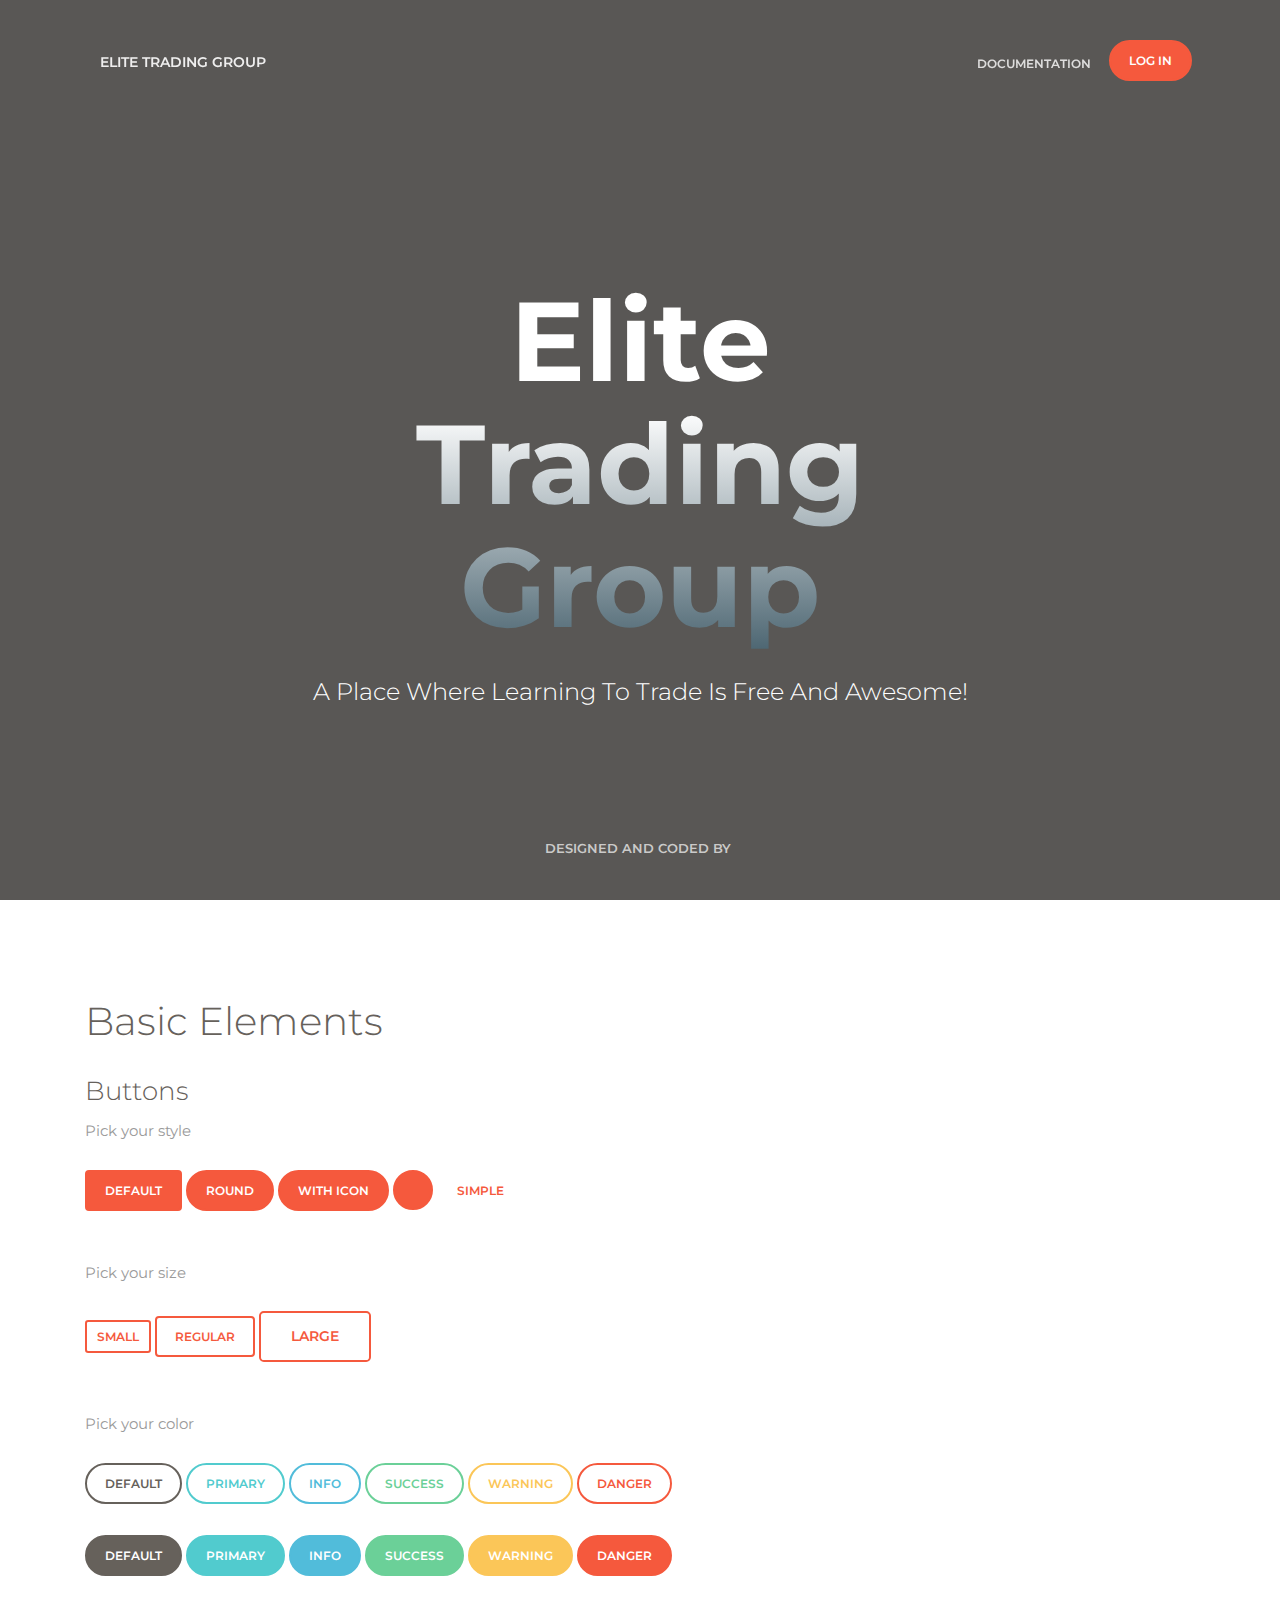
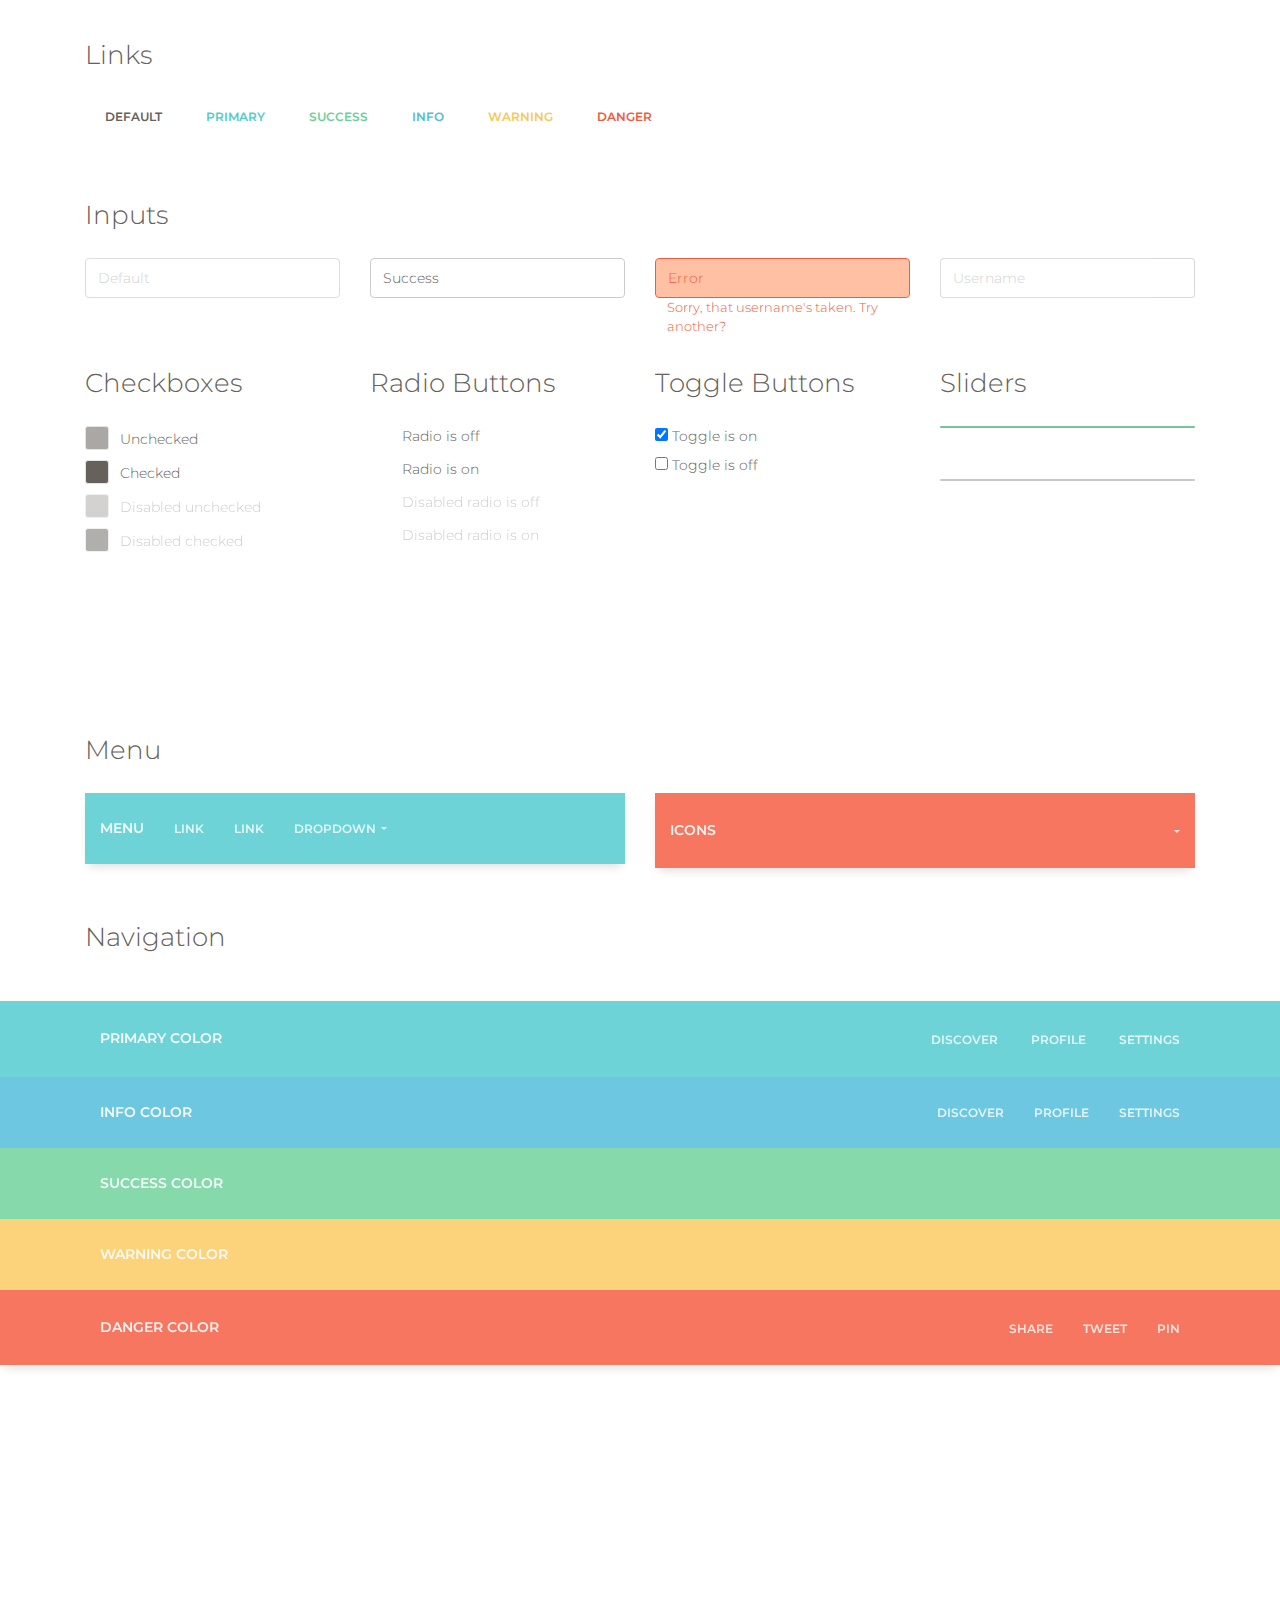
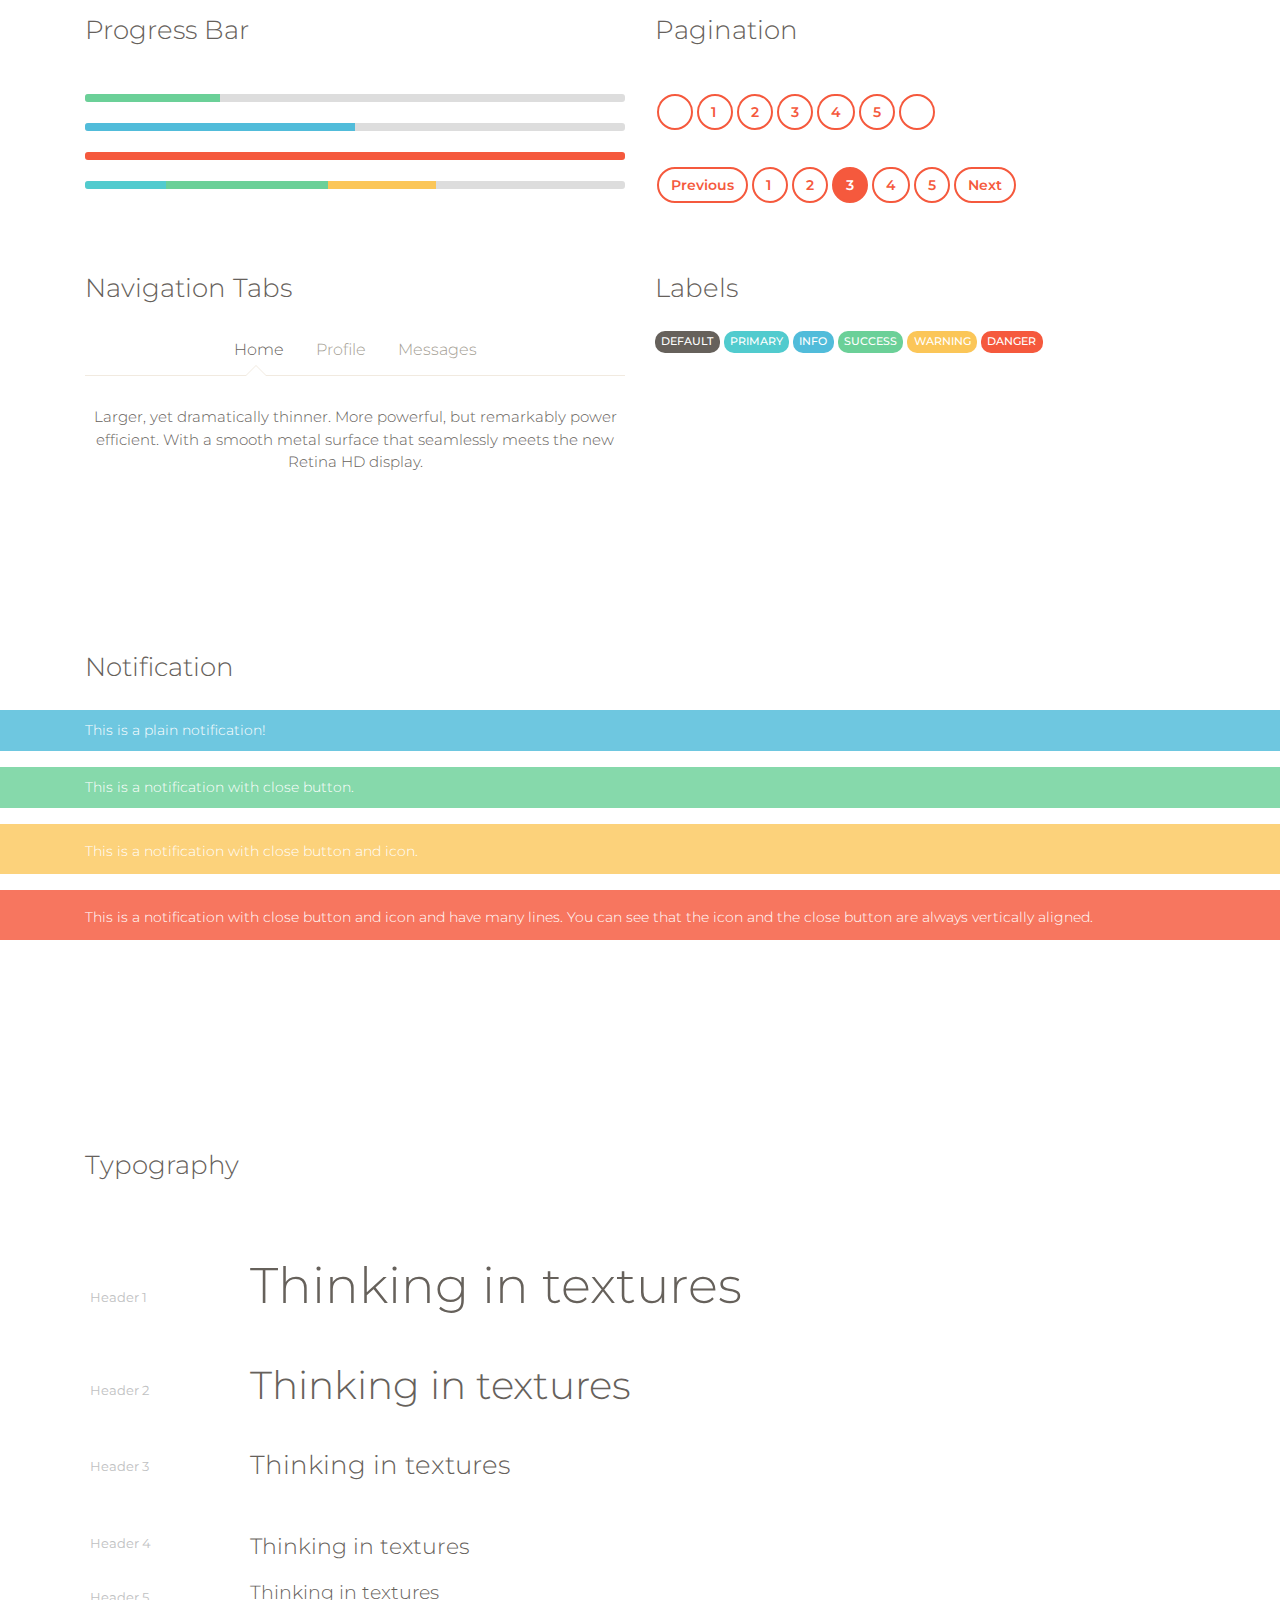
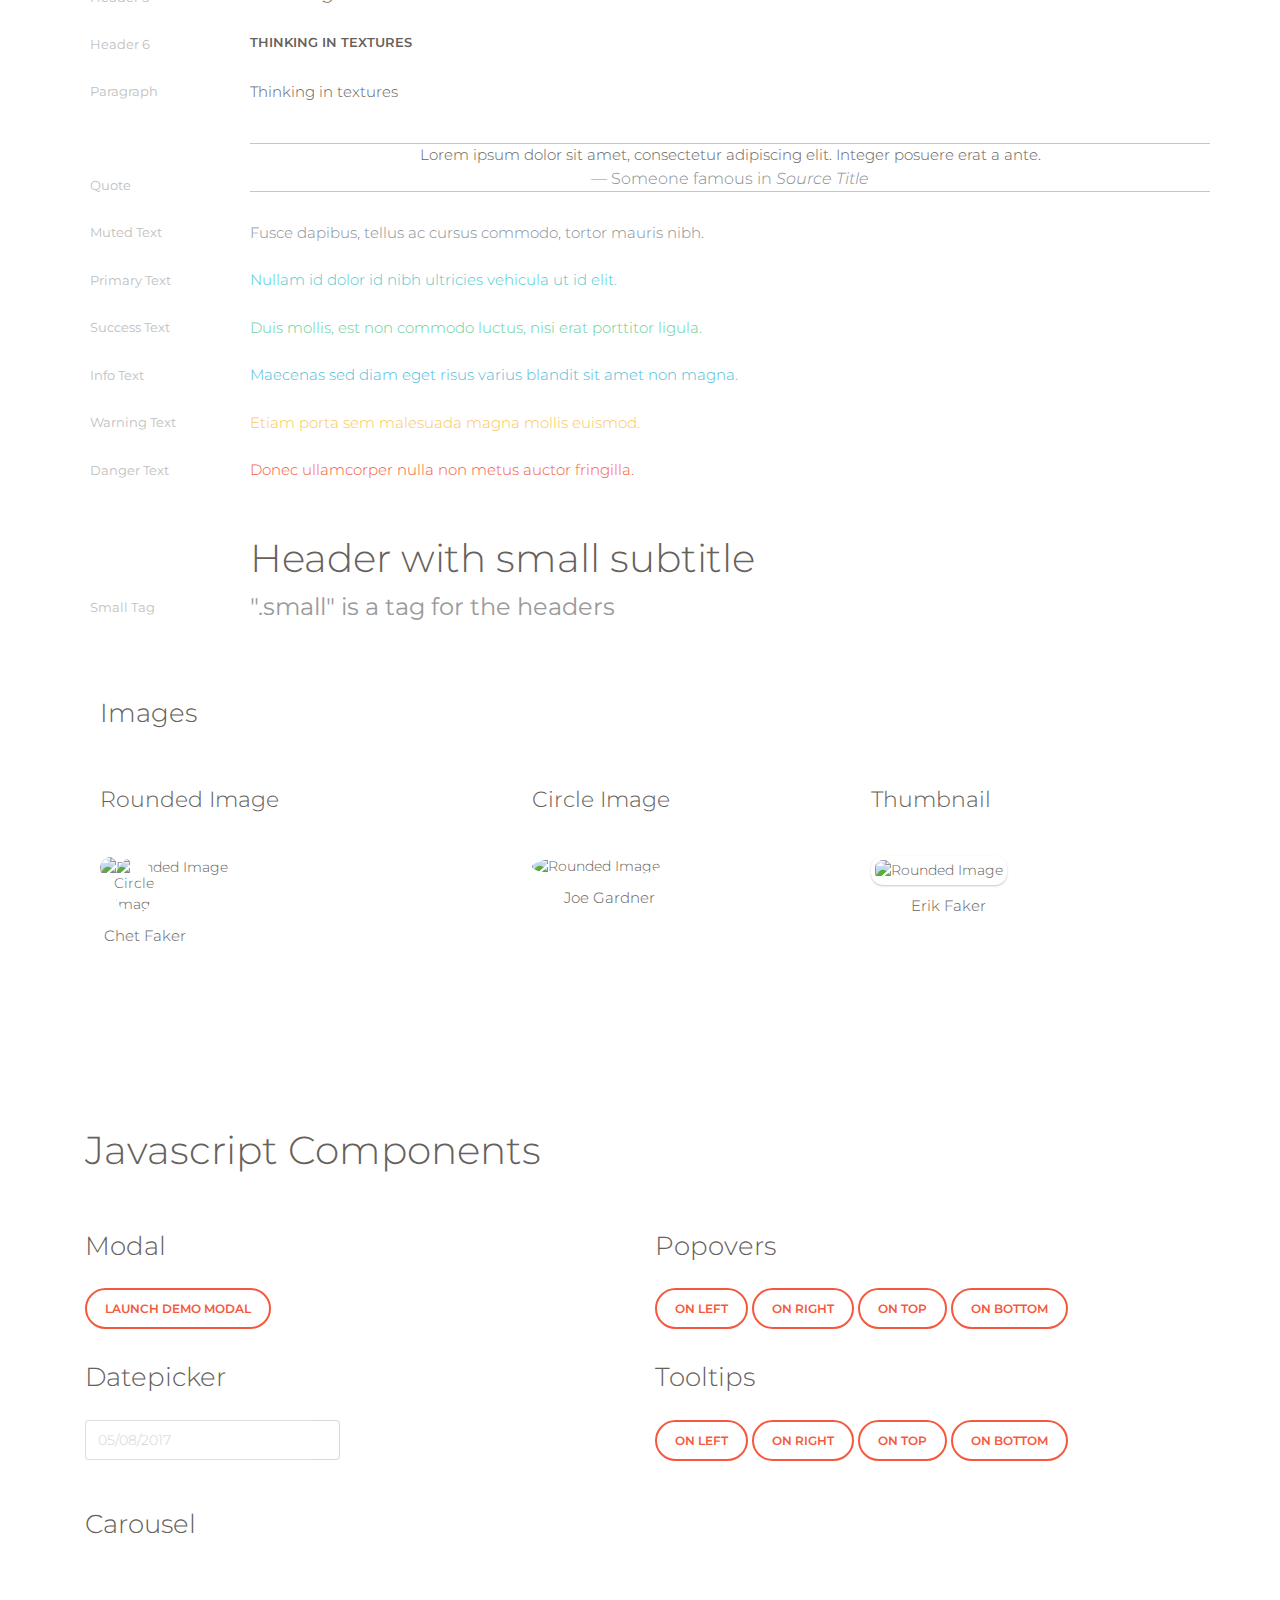
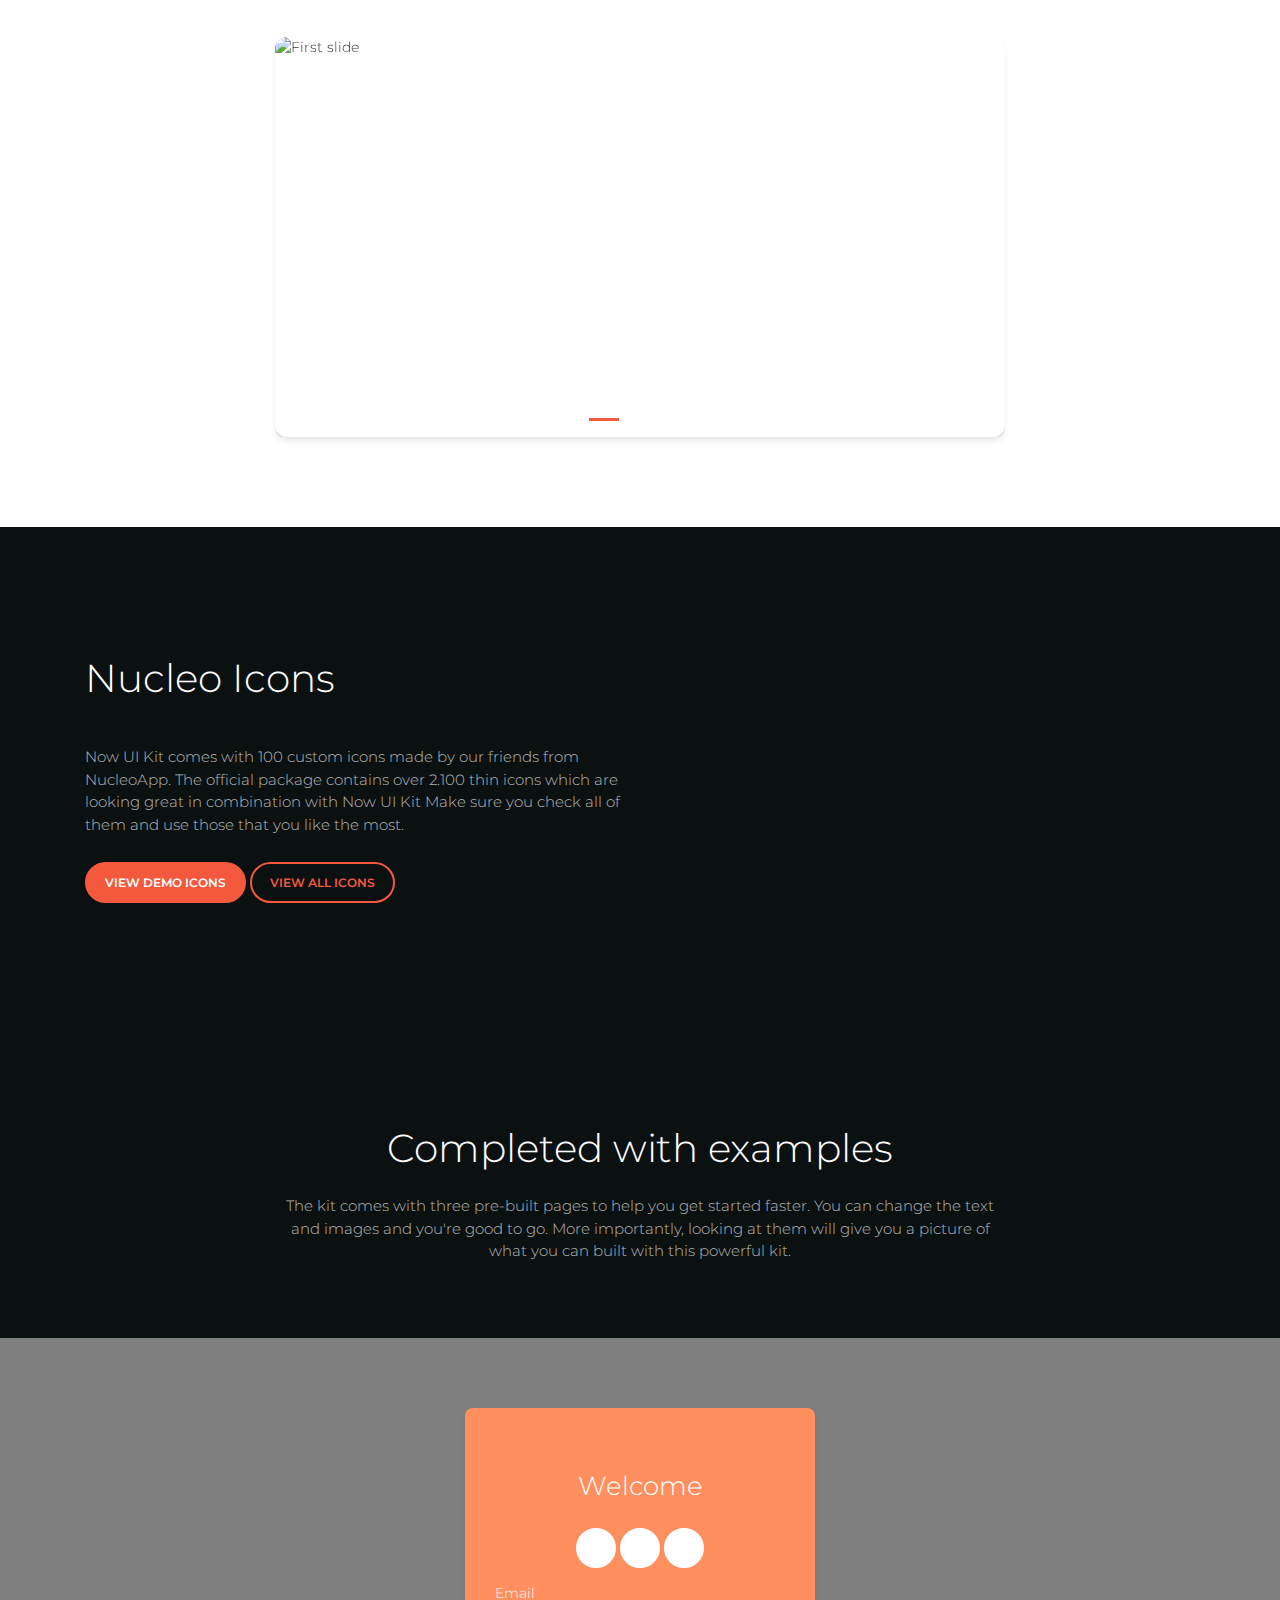
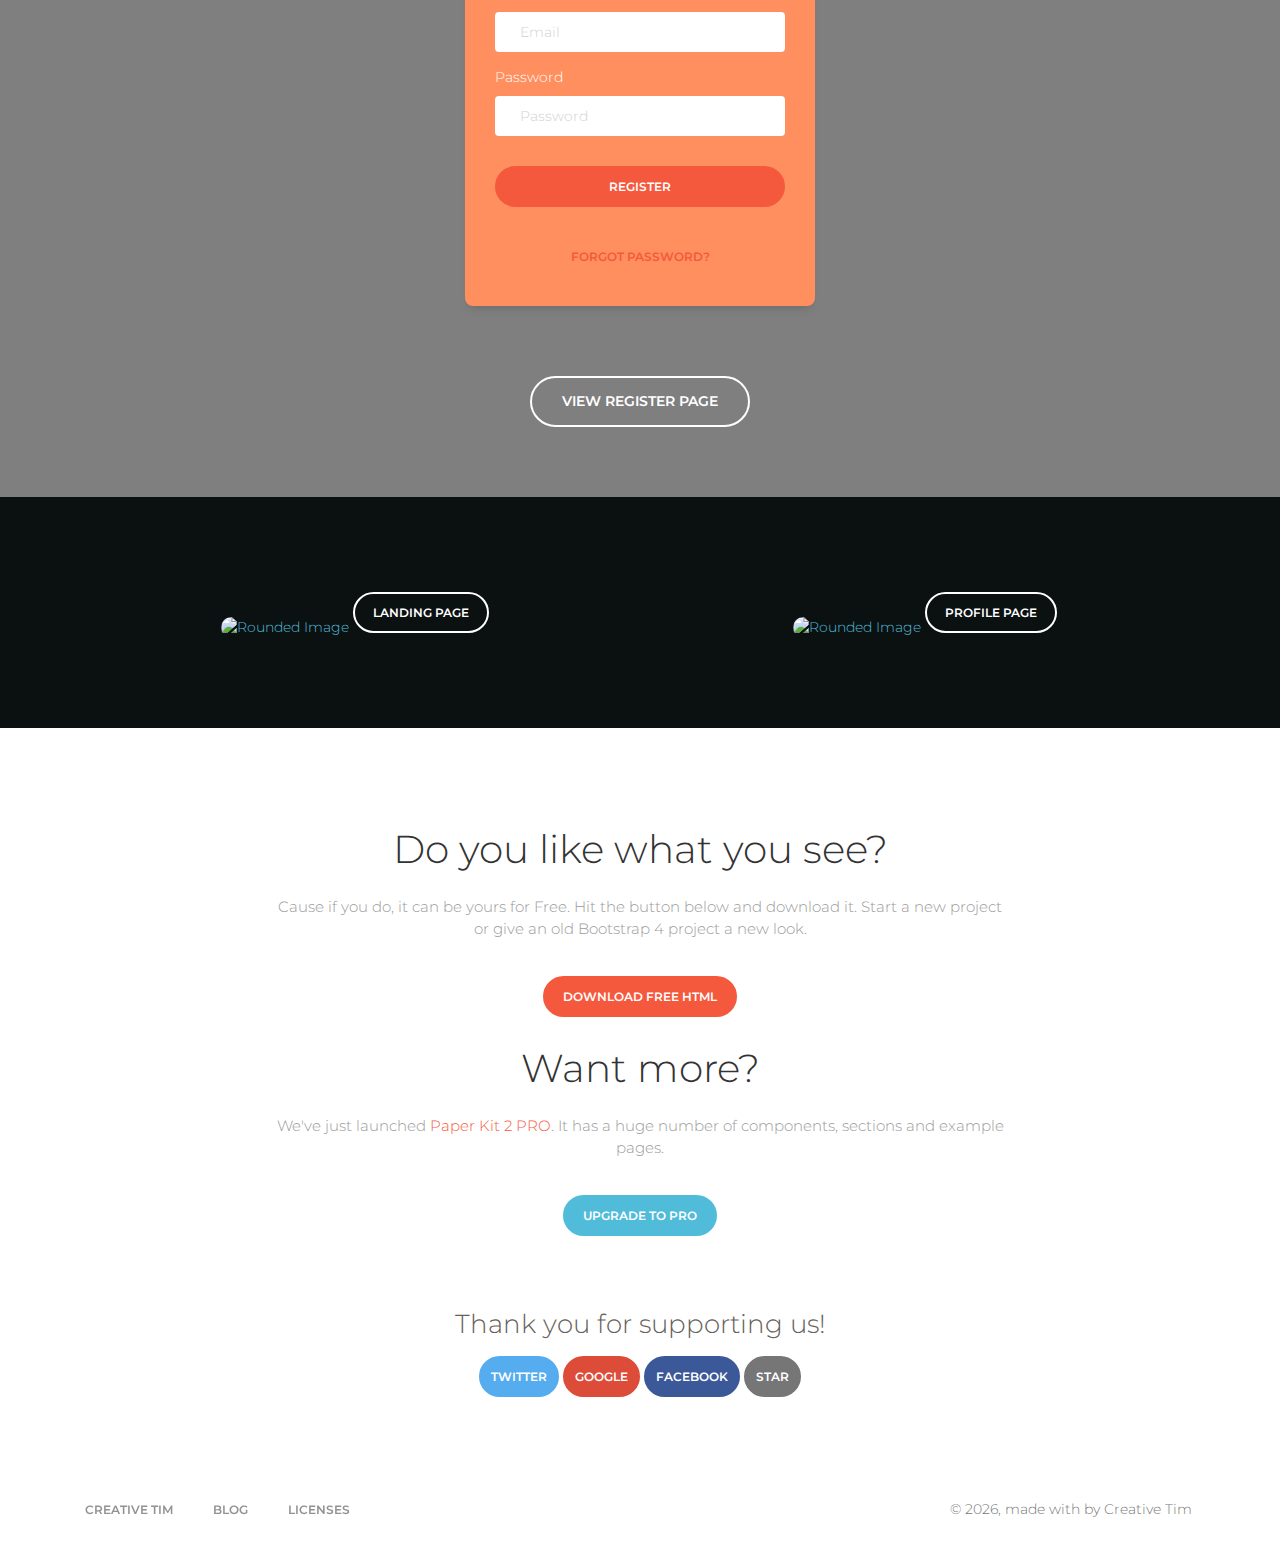
==== index.html @ f73f2d80 "this is the first push" ====
<!doctype html>
<html lang="en">

<head>
    <meta charset="utf-8" />
    <link rel="icon" type="image/png" href="assets/img/favicon.ico">
    <link rel="apple-touch-icon" sizes="76x76" href="assets/img/apple-icon.png">
    <meta http-equiv="X-UA-Compatible" content="IE=edge,chrome=1" />

    <title>Paper Kit 2 by Creative Tim</title>

    <meta content='width=device-width, initial-scale=1.0, maximum-scale=1.0, user-scalable=0' name='viewport' />
    <meta name="viewport" content="width=device-width" />

    <!-- Bootstrap core CSS     -->
	<link href="assets/css/bootstrap.min.css" rel="stylesheet" />
	<link href="assets/css/paper-kit.css?v=2.1.0" rel="stylesheet"/>

	<!--  CSS for Demo Purpose, don't include it in your project     -->
	<link href="assets/css/demo.css" rel="stylesheet" />

    <!--     Fonts and icons     -->
    <link href='http://fonts.googleapis.com/css?family=Montserrat:400,300,700' rel='stylesheet' type='text/css'>
    <link href="http://maxcdn.bootstrapcdn.com/font-awesome/latest/css/font-awesome.min.css" rel="stylesheet">
    <link href="assets/css/nucleo-icons.css" rel="stylesheet" />

</head>

<body>
    <nav class="navbar navbar-expand-md fixed-top navbar-transparent" color-on-scroll="500">
        <div class="container">
            <div class="navbar-translate">
                <button class="navbar-toggler navbar-toggler-right navbar-burger" type="button" data-toggle="collapse" data-target="#navbarToggler" aria-controls="navbarTogglerDemo02" aria-expanded="false" aria-label="Toggle navigation">
                    <span class="navbar-toggler-bar"></span>
                    <span class="navbar-toggler-bar"></span>
                    <span class="navbar-toggler-bar"></span>
                </button>
                <a class="navbar-brand" href="https://www.creative-tim.com">Elite Trading Group</a>
            </div>
            <div class="collapse navbar-collapse" id="navbarToggler">
                <ul class="navbar-nav ml-auto">
                    <li class="nav-item">
                        <a class="nav-link" rel="tooltip" title="Follow us on Twitter" data-placement="bottom" href="https://twitter.com/CreativeTim" target="_blank">
                            <i class="fa fa-twitter"></i>
                            <p class="d-lg-none">Twitter</p>
                        </a>
                    </li>
                    <li class="nav-item">
                        <a class="nav-link" rel="tooltip" title="Like us on Facebook" data-placement="bottom" href="https://www.facebook.com/CreativeTim" target="_blank">
                            <i class="fa fa-facebook-square"></i>
                            <p class="d-lg-none">Facebook</p>
                        </a>
                    </li>
                    <li class="nav-item">
                        <a class="nav-link" rel="tooltip" title="Follow us on Instagram" data-placement="bottom" href="https://www.instagram.com/CreativeTimOfficial" target="_blank">
                            <i class="fa fa-instagram"></i>
                            <p class="d-lg-none">Instagram</p>
                        </a>
                    </li>
                    <li class="nav-item">
                        <a class="nav-link" rel="tooltip" title="Star on GitHub" data-placement="bottom" href="https://www.github.com/CreativeTimOfficial/paper-kit" target="_blank">
                            <i class="fa fa-github"></i>
                            <p class="d-lg-none">GitHub</p>
                        </a>
                    </li>
                    <li class="nav-item">
                        <a href="documentation/tutorial-components.html" target="_blank" class="nav-link"><i class="nc-icon nc-book-bookmark"></i> Documentation</a>
                    </li>
                    <li class="nav-item">
						<a href="dashboard.html" target="" class="btn btn-danger btn-round">LOG IN</a>
					</li>
                </ul>
            </div>
        </div>
    </nav>
    <div class="wrapper">
        <div class="page-header section-dark" style="background-image: url('assets/img/antoine-barres.jpg')">
            <div class="filter"></div>
    		<div class="content-center">
    			<div class="container">
    				<div class="title-brand">
    					<h1 class="presentation-title">Elite Trading Group</h1>
    					<div class="fog-low">
    						<img src="assets/img/fog-low.png" alt="">
    					</div>
    					<div class="fog-low right">
    						<img src="assets/img/fog-low.png" alt="">
    					</div>
    				</div>

    				<h2 class="presentation-subtitle text-center">A Place Where Learning To Trade Is Free And Awesome! </h2>
    			</div>
    		</div>
            <div class="moving-clouds" style="background-image: url('assets/img/clouds.png'); ">

            </div>
    		<h6 class="category category-absolute">Designed and coded by
    			<a href="" target="_blank">
    				<img src="" class="creative-tim-logo">
    			</a>
    		</h6>
    	</div>
        <div class="main">
            <div class="section section-buttons">
                <div class="container">
                    <div class="tim-title">
                        <h2>Basic Elements</h2>
                    </div>
                    <div id="buttons">
                        <div class="tim-title">
                            <h3>Buttons
                                <br/>
                                <small>Pick your style</small>
                            </h3>
                        </div>
                        <div class="row">
                            <div class="col-md-8">
                                <button type="button" class="btn btn-danger">Default</button>
                                <button type="button" class="btn btn-danger btn-round">Round</button>
                                <button type="button" class="btn btn-danger btn-round"><i class="fa fa-heart"></i> With Icon</button>
                                <button type="button" class="btn btn-danger btn-just-icon"><i class="fa fa-heart"></i></button>
                                <button type="button" class="btn btn-danger btn-link">Simple</button>
                            </div>
                        </div>
                        <div class="tim-title">
                            <h3><small>Pick your size</small></h3>
                        </div>
                        <div class="row">
                            <div class="col-md-8">
                                <button type="button" class="btn btn-outline-danger btn-sm">Small</button>
                                <button type="button" class="btn btn-outline-danger">Regular</button>
                                <button type="button" class="btn btn-outline-danger btn-lg">Large</button>
                            </div>
                        </div>
                        <div class="tim-title">
                            <h3><small>Pick your color</small></h3>
                        </div>
                        <div class="row">
							<div class="col-md-8">
								<button type="button" class="btn btn-outline-default btn-round">Default</button>
								<button type="button" class="btn btn-outline-primary btn-round">Primary</button>
                                <button type="button" class="btn btn-outline-info btn-round">Info</button>
                                <button type="button" class="btn btn-outline-success btn-round">Success</button>
                                <button type="button" class="btn btn-outline-warning btn-round">Warning</button>
                                <button type="button" class="btn btn-outline-danger btn-round">Danger</button>
							</div>
                        </div>
                        <br/>
                        <div class="row">
                            <div class="col-md-8">
								<button type="button" class="btn btn-default btn-round">Default</button>
                                <button type="button" class="btn btn-primary btn-round">Primary</button>
                                <button type="button" class="btn btn-info btn-round">Info</button>
                                <button type="button" class="btn btn-success btn-round">Success</button>
                                <button type="button" class="btn btn-warning btn-round">Warning</button>
                                <button type="button" class="btn btn-danger btn-round">Danger</button>
                            </div>
		                </div>
                    </div>
                        <br/>
                    <div class="tim-title">
                        <h3>Links</h3>
                    </div>
                    <div class="row">
                        <div class="col-md-8">
                            <a href="#0" class="btn btn-link btn-default">Default</a>
                            <a href="#0" class="btn btn-link btn-primary">Primary</a>
                            <a href="#0" class="btn btn-link btn-success">Success</a>
                            <a href="#0" class="btn btn-link btn-info">Info</a>
                            <a href="#0" class="btn btn-link btn-warning">Warning</a>
                            <a href="#0" class="btn btn-link btn-danger">Danger</a>
                            <a href="#0" class="btn btn-link btn-neutral">Neutral</a>
                        </div>
                    </div>
                    <br/>
                    <div class="tim-title">
                        <h3>Inputs</h3>
                    </div>
                    <div class="row">
                        <div class="col-sm-3">
							<div class="form-group">
								<input type="text" class="form-control" placeholder="Default">
							</div>
                        </div>
                        <div class="col-sm-3">
                            <div class="form-group has-success">
                                <input type="text" class="form-control form-control-success" id="inputSuccess1" value="Success">
                            </div>
                        </div>
                        <div class="col-sm-3">
                            <div class="form-group has-danger">
                                <input type="text" class="form-control form-control-danger" id="inputDanger1" value="Error">
                                <div class="form-control-feedback">Sorry, that username's taken. Try another?</div>
                            </div>
                        </div>
                        <div class="col-sm-3">
                            <div class="input-group">
                                <input type="text" class="form-control" placeholder="Username" aria-describedby="basic-addon1">
                                <span class="input-group-addon" id="basic-addon1"><i class="fa fa-group" aria-hidden="true"></i></span>
                            </div>
                        </div>
                    </div>
                    <br/>
                    <div class="row">
                        <div class="col-sm-6 col-lg-3">
                            <div class="tim-title">
                                <h3>Checkboxes</h3>
                            </div>
                            <div class="form-check">
                                <label class="form-check-label">
                                    <input class="form-check-input" type="checkbox" value="">
                                    Unchecked
                                    <span class="form-check-sign"></span>
                                </label>
                            </div>
                            <div class="form-check">
                                <label class="form-check-label">
                                    <input class="form-check-input" type="checkbox" value="" checked>
                                    Checked
                                    <span class="form-check-sign"></span>
                                </label>
                            </div>
                            <div class="form-check disabled">
                                <label class="form-check-label">
                                    <input class="form-check-input" type="checkbox" value="" disabled>
                                    Disabled unchecked
                                    <span class="form-check-sign"></span>
                                </label>
                            </div>
                            <div class="form-check disabled">
                                <label class="form-check-label">
                                    <input class="form-check-input" type="checkbox" value="" disabled checked>
                                    Disabled checked
                                    <span class="form-check-sign"></span>
                                </label>
                            </div>
                        </div>
                        <div class="col-sm-6 col-lg-3">
                            <div class="tim-title">
                                <h3>Radio Buttons</h3>
                            </div>
                            <div class="form-check-radio">
                                <label class="form-check-label">
                                    <input class="form-check-input" type="radio" name="exampleRadios" id="exampleRadios1" value="option1" >
                                    Radio is off
                                    <span class="form-check-sign"></span>
                                </label>
                            </div>
                            <div class="form-check-radio">
                                <label class="form-check-label">
                                    <input class="form-check-input" type="radio" name="exampleRadios" id="exampleRadios2" value="option2" checked>
                                    Radio is on
                                    <span class="form-check-sign"></span>
                                </label>
                            </div>

                            <div class="form-check-radio disabled">
                                <label class="form-check-label">
                                    <input class="form-check-input" type="radio" name="exampleRadios" id="exampleRadios3" value="option3" disabled>
                                    Disabled radio is off
                                    <span class="form-check-sign"></span>
                                </label>
                            </div>

                            <div class="form-check-radio disabled">
                                <label class="form-check-label">
                                    <input class="form-check-input" type="radio" name="exampleRadioz" id="exampleRadios4" value="option4" checked disabled>
                                    Disabled radio is on
                                    <span class="form-check-sign"></span>
                                </label>
                            </div>
                        </div>
                        <div class="col-sm-6 col-lg-3">
                            <div class="tim-title">
                                <h3>Toggle Buttons</h3>
                            </div>
							<div class="togglebutton">
				            	<label>
				                	<input type="checkbox" data-toggle="switch" checked=""><span class="toggle"></span> Toggle is on
				            	</label>
				            </div>
							<div class="togglebutton">
				            	<label>
				                	<input type="checkbox" data-toggle="switch"><span class="toggle"></span> Toggle is off
				            	</label>
				            </div>

                        </div>
                        <div class="col-sm-6 col-lg-3">
                            <div class="tim-title">
                                <h3>Sliders</h3>
                            </div>
							<div id="sliderRegular" class="slider noUi-target noUi-ltr noUi-horizontal noUi-connect"></div>
                            <br/>
                            <div id="sliderDouble" class="slider slider-info noUi-target noUi-ltr noUi-horizontal noUi-background"></div>
                        </div>
                    </div>
                </div>
            </div>
        </div>
            <div class="section section-navbars">
                <div class="container" id="menu-dropdown">
                    <div class="tim-title">
                        <h3>Menu</h3>
                    </div>
                    <div class="row">
                        <div class="col-md-6">
                            <nav class="navbar navbar-expand-md bg-primary">
                                <button class="navbar-toggler navbar-toggler-right" type="button" data-toggle="collapse" data-target="#navbar-menu" aria-controls="navbarSupportedContent" aria-expanded="false" aria-label="Toggle navigation">
                                    <span class="navbar-toggler-icon"></span>
                                    <span class="navbar-toggler-icon"></span>
                                    <span class="navbar-toggler-icon"></span>
								</button>
                                <a class="navbar-brand" href="#">Menu</a>
                                <div class="collapse navbar-collapse" id="navbar-menu">
                                    <ul class="navbar-nav mr-auto">
                                        <li class="nav-item">
                                            <a class="nav-link" href="#pk">Link</a>
                                        </li>
                                        <li class="nav-item">
                                            <a class="nav-link" href="#pk">Link</a>
                                        </li>
                                        <div class="nav-item dropdown">
                                            <a class="nav-link dropdown-toggle" data-toggle="dropdown" id="dropdownMenuButton" href="#pk" role="button" aria-haspopup="true" aria-expanded="false">Dropdown</a>
                                            <ul class="dropdown-menu dropdown-info" aria-labelledby="dropdownMenuButton">
                                                <li class="dropdown-header">Dropdown header</li>
                                                <a class="dropdown-item" href="#pk">Action</a>
                                                <a class="dropdown-item" href="#pk">Another action</a>
                                                <a class="dropdown-item" href="#pk">Something else here</a>
                                                <div class="dropdown-divider"></div>
                                                <a class="dropdown-item" href="#pk">Separated link</a>
                                                <div class="dropdown-divider"></div>
                                                <a class="dropdown-item" href="#pk">Another separated link</a>
                                            </ul>
                                        </div>
                                    </ul>
                                </div>
                            </nav>
                        </div>
                        <div class="col-md-6">
                            <nav class="navbar navbar-expand-md bg-danger">
                                <button class="navbar-toggler navbar-toggler-right" type="button" data-toggle="collapse" data-target="#navbar-menu-icon" aria-controls="navbarSupportedContent" aria-expanded="false" aria-label="Toggle navigation">
                                    <span class="navbar-toggler-icon"></span>
                                    <span class="navbar-toggler-icon"></span>
                                    <span class="navbar-toggler-icon"></span>
								</button>
                                <a class="navbar-brand" href="#">Icons</a>
                                <div class="collapse navbar-collapse" id="navbar-menu-icon">
                                    <ul class="navbar-nav ml-auto">
                                        <li class="nav-item active">
                                            <a class="nav-link" href="#pk"><i class="nc-icon nc-email-85" aria-hidden="true"></i></a>
                                        </li>
                                        <li class="nav-item">
                                            <a class="nav-link" href="#pk"><i class="nc-icon nc-single-02" aria-hidden="true"></i></a>
                                        </li>
                                        <div class="nav-item dropdown">
                                            <a class="nav-link dropdown-toggle" data-toggle="dropdown" href="#pk" role="button" aria-haspopup="true" aria-expanded="false"><i class="nc-icon nc-settings-gear-65" aria-hidden="true"></i></a>
                                            <ul class="dropdown-menu dropdown-menu-right dropdown-danger">
                                                <li class="dropdown-header" href="#pk">Dropdown header</li>
                                                <a class="dropdown-item" href="#pk">Another action</a>
                                                <a class="dropdown-item" href="#pk">Something else here</a>
                                                <div class="dropdown-divider"></div>
                                                <a class="dropdown-item" href="#pk">Separated link</a>
                                            </ul>
                                        </div>
                                    </ul>
                                </div>
                            </nav>
                        </div>
                    </div>
                </div>
                <br/>
                <div id="navbar">
                    <div class="container">
                        <div class="tim-title">
                            <h3>Navigation</h3>
                            <br/>
                        </div>
                    </div>
                    <div class="navigation-example">
                        <nav class="navbar navbar-expand-md bg-primary">
                            <div class="container">
                                <button class="navbar-toggler navbar-toggler-right burger-menu" type="button" data-toggle="collapse" data-target="#navbar-primary" aria-controls="navbarNav" aria-expanded="false" aria-label="Toggle navigation">
                                    <span class="navbar-toggler-bar"></span>
                                    <span class="navbar-toggler-bar"></span>
                                    <span class="navbar-toggler-bar"></span>
							  	</button>
                                <a class="navbar-brand" href="#">Primary Color</a>
                                <div class="collapse navbar-collapse" id="navbar-primary">
                                    <ul class="navbar-nav ml-auto">
                                        <li class="nav-item">
                                            <a class="nav-link" href="#"><i class="nc-icon nc-compass-05" aria-hidden="true"></i>&nbsp;Discover</a>
                                        </li>
                                        <li class="nav-item">
                                            <a class="nav-link" href="#"><i class="nc-icon nc-single-02" aria-hidden="true"></i>&nbsp;Profile</a>
                                        </li>
                                        <li class="nav-item">
                                            <a class="nav-link" href="#"><i class="nc-icon nc-settings-gear-65" aria-hidden="true"></i>&nbsp;Settings</a>
                                        </li>
                                    </ul>
                                </div>
                            </div>
                        </nav>
                        <nav class="navbar navbar-expand-md bg-info">
                            <div class="container">
                                <button class="navbar-toggler navbar-toggler-right" type="button" data-toggle="collapse" data-target="#navbar-info" aria-controls="navbarNav" aria-expanded="false" aria-label="Toggle navigation">
                                    <span class="navbar-toggler-bar"></span>
                                    <span class="navbar-toggler-bar"></span>
                                    <span class="navbar-toggler-bar"></span>
							    </button>
                                <a class="navbar-brand" href="#">Info Color</a>
                                <div class="collapse navbar-collapse" id="navbar-info">
                                    <ul class="navbar-nav ml-auto">
                                        <li class="nav-item">
                                            <a class="nav-link" href="#">Discover</a>
                                        </li>
                                        <li class="nav-item">
                                            <a class="nav-link" href="#">Profile</a>
                                        </li>
                                        <li class="nav-item">
                                            <a class="nav-link" href="#">Settings</a>
                                        </li>
                                    </ul>
                                </div>
                            </div>
                        </nav>
                        <nav class="navbar navbar-expand-md bg-success">
                            <div class="container">
                                <button class="navbar-toggler navbar-toggler-right" type="button" data-toggle="collapse" data-target="#navbar-success" aria-controls="navbarNav" aria-expanded="false" aria-label="Toggle navigation">
                                    <span class="navbar-toggler-bar"></span>
                                    <span class="navbar-toggler-bar"></span>
                                    <span class="navbar-toggler-bar"></span>
    							</button>
                                <a class="navbar-brand" href="#">Success Color</a>
                                <div class="collapse navbar-collapse" id="navbar-success">
                                    <ul class="navbar-nav ml-auto">
                                        <li class="nav-item">
                                            <a class="nav-link" href="#"><i class="nc-icon nc-compass-05" aria-hidden="true"></i></a>
                                        </li>
                                        <li class="nav-item">
                                            <a class="nav-link" href="#"><i class="nc-icon nc-single-02" aria-hidden="true"></i> </a>
                                        </li>
                                        <li class="nav-item">
                                            <a class="nav-link" href="#"><i class="nc-icon nc-settings-gear-65" aria-hidden="true"></i></a>
                                        </li>
                                    </ul>
                                </div>
                            </div>
                        </nav>
                        <nav class="navbar navbar-expand-md bg-warning">
                            <div class="container">
                                <button class="navbar-toggler navbar-toggler-right" type="button" data-toggle="collapse" data-target="#navbar-warning" aria-controls="navbarNav" aria-expanded="false" aria-label="Toggle navigation">
                                    <span class="navbar-toggler-bar"></span>
                                    <span class="navbar-toggler-bar"></span>
                                    <span class="navbar-toggler-bar"></span>
							    </button>
                                <a class="navbar-brand" href="#">Warning Color</a>
                                <div class="collapse navbar-collapse" id="navbar-warning">
                                    <ul class="navbar-nav ml-auto">
                                        <li class="nav-item">
                                            <a class="nav-link" href="#"><i class="fa fa-facebook-official" aria-hidden="true"></i></a>
                                        </li>
                                        <li class="nav-item">
                                            <a class="nav-link" href="#"><i class="fa fa-twitter" aria-hidden="true"></i></a>
                                        </li>
                                        <li class="nav-item">
                                            <a class="nav-link" href="#"><i class="fa fa-google-plus" aria-hidden="true"></i></a>
                                        </li>
                                        <li class="nav-item">
                                            <a class="nav-link" href="#"><i class="fa fa-instagram" aria-hidden="true"></i></a>
                                        </li>
                                    </ul>
                                </div>
                            </div>
                        </nav>
                        <nav class="navbar navbar-expand-md bg-danger">
                            <div class="container">
                                <button class="navbar-toggler navbar-toggler-right" type="button" data-toggle="collapse" data-target="#navbar-danger" aria-controls="navbarNav" aria-expanded="false" aria-label="Toggle navigation">
                                    <span class="navbar-toggler-bar"></span>
                                    <span class="navbar-toggler-bar"></span>
                                    <span class="navbar-toggler-bar"></span>
							    </button>
                                <a class="navbar-brand" href="#">Danger Color</a>
                                <div class="collapse navbar-collapse" id="navbar-danger">
                                    <ul class="navbar-nav ml-auto">
                                        <li class="nav-item">
                                            <a class="nav-link" href="#"><i class="fa fa-facebook-official" aria-hidden="true"></i> Share</a>
                                        </li>
                                        <li class="nav-item">
                                            <a class="nav-link" href="#"><i class="fa fa-twitter" aria-hidden="true"></i> Tweet</a>
                                        </li>
                                        <li class="nav-item">
                                            <a class="nav-link" href="#"><i class="fa fa-pinterest" aria-hidden="true"></i> Pin</a>
                                        </li>
                                    </ul>
                                </div>
                            </div>
                        </nav>
                        <nav class="navbar navbar-expand-md navbar-transparent nav-no-padding">
                            <div class="container">
                                <button class="navbar-toggler navbar-toggler-right" type="button" data-toggle="collapse" data-target="#navbar-transparent" aria-controls="navbarNav" aria-expanded="false" aria-label="Toggle navigation">
                                    <span class="navbar-toggler-bar"></span>
                                    <span class="navbar-toggler-bar"></span>
                                    <span class="navbar-toggler-bar"></span>
							    </button>
                                <a class="navbar-brand" href="#">Transparent</a>
                                <div class="collapse navbar-collapse" id="navbar-transparent">
                                    <ul class="navbar-nav ml-auto">
                                        <li class="nav-item">
                                            <a class="nav-link" href="#"><i class="fa fa-facebook-official" aria-hidden="true"></i> Facebook</a>
                                        </li>
                                        <li class="nav-item">
                                            <a class="nav-link" href="#"><i class="fa fa-twitter" aria-hidden="true"></i> Twitter</a>
                                        </li>
                                        <li class="nav-item">
                                            <a class="nav-link" href="#"><i class="fa fa-instagram" aria-hidden="true"></i> Instagram</a>
                                        </li>
                                    </ul>
                                </div>
                            </div>
                        </nav>
                    </div>
                </div>
            </div>
            <div class="section">
                <div class="container">
                    <div class="row">
                        <div class="col-md-6">
                            <div class="tim-title">
                                <h3>Progress Bar</h3>
                                <br/>
                            </div>
                            <div class="progress">
                                <div class="progress-bar progress-bar-success" role="progressbar" style="width: 25%" aria-valuenow="25" aria-valuemin="0" aria-valuemax="100"></div>
                            </div><br/>
                            <div class="progress">
                                <div class="progress-bar progress-bar-info" role="progressbar" style="width: 50%" aria-valuenow="50" aria-valuemin="0" aria-valuemax="100"></div>
                            </div><br/>
                            <div class="progress">
                                <div class="progress-bar progress-bar-danger" role="progressbar" style="width: 100%" aria-valuenow="100" aria-valuemin="0" aria-valuemax="100"></div>
                            </div><br/>
                            <div class="progress">
                                <div class="progress-bar" role="progressbar" style="width: 15%" aria-valuenow="15" aria-valuemin="0" aria-valuemax="100"></div>
                                <div class="progress-bar progress-bar-success" role="progressbar" style="width: 30%" aria-valuenow="30" aria-valuemin="0" aria-valuemax="100"></div>
                                <div class="progress-bar progress-bar-warning" role="progressbar" style="width: 20%" aria-valuenow="20" aria-valuemin="0" aria-valuemax="100"></div>
                            </div>
                        </div>
                        <div class="col-md-6">
                            <div class="tim-title">
                                <h3>Pagination</h3>
                                <br/>
                            </div>
                            <nav aria-label="Page navigation example">
                                <ul class="pagination">
                                    <li class="page-item">
                                        <a class="page-link" href="#" aria-label="Previous">
                                            <i class="fa fa-angle-left" aria-hidden="true"></i>
                                            <span class="sr-only">Previous</span>
                                        </a>
                                    </li>
                                    <li class="page-item"><a class="page-link" href="#">1</a></li>
                                    <li class="page-item"><a class="page-link" href="#">2</a></li>
                                    <li class="page-item"><a class="page-link" href="#">3</a></li>
                                    <li class="page-item"><a class="page-link" href="#">4</a></li>
                                    <li class="page-item"><a class="page-link" href="#">5</a></li>
                                    <li class="page-item">
                                        <a class="page-link" href="#" aria-label="Next">
                                            <i class="fa fa-angle-right" aria-hidden="true"></i>
                                            <span class="sr-only">Next</span>
                                        </a>
                                    </li>
                                </ul>
                            </nav>
                            <br/>
                            <nav aria-label="...">
                                <ul class="pagination">
                                    <li class="page-item">
                                        <a class="page-link" href="#" tabindex="-1">Previous</a>
                                    </li>
                                    <li class="page-item"><a class="page-link" href="#">1</a></li>
                                    <li class="page-item"><a class="page-link" href="#">2</a></li>
                                    <li class="page-item active">
                                        <a class="page-link" href="#">3<span class="sr-only">(current)</span></a>
                                    </li>
                                    <li class="page-item"><a class="page-link" href="#">4</a></li>
                                    <li class="page-item"><a class="page-link" href="#">5</a></li>
                                    <li class="page-item">
                                        <a class="page-link" href="#">Next</a>
                                    </li>
                                </ul>
                            </nav>
                        </div>
                    </div>
                    <br/>
                    <div class="row">
                        <div class="col-md-6">
                            <div class="tim-title">
                                <h3>Navigation Tabs</h3>
                            </div>

                            <div class="nav-tabs-navigation">
                                <div class="nav-tabs-wrapper">
                                    <ul id="tabs" class="nav nav-tabs" role="tablist">
                                        <li class="nav-item">
                                            <a class="nav-link active" data-toggle="tab" href="#home" role="tab">Home</a>
                                        </li>
                                        <li class="nav-item">
                                            <a class="nav-link" data-toggle="tab" href="#profile" role="tab">Profile</a>
                                        </li>
                                        <li class="nav-item">
                                            <a class="nav-link" data-toggle="tab" href="#messages" role="tab">Messages</a>
                                        </li>
                                    </ul>
                                </div>
                            </div>
                            <div id="my-tab-content" class="tab-content text-center">
                                <div class="tab-pane active" id="home" role="tabpanel"><p>Larger, yet dramatically thinner. More powerful, but remarkably power efficient. With a smooth metal surface that seamlessly meets the new Retina HD display.</p></div>
                                <div class="tab-pane" id="profile" role="tabpanel"><p>Here is your profile.</p></div>
                                <div class="tab-pane" id="messages" role="tabpanel"><p>Here are your messages.</p></div>
                            </div>
                        </div>

                        <div class="col-md-6">
                            <div class="tim-title">
                                <h3>Labels</h3>
                            </div>
                            <span class="label label-default">Default</span>
                            <span class="label label-primary">Primary</span>
                            <span class="label label-info">Info</span>
                            <span class="label label-success">Success</span>
                            <span class="label label-warning">Warning</span>
                            <span class="label label-danger">Danger</span>
                        </div>
                    </div>
                </div>
            </div>
            <div class="section section-notifications" id="notifications">
                <div class="container">
                    <div class="tim-title">
                        <h3>Notification</div>
                    </div>


                <div class="alert alert-info">
                    <div class="container">
                        <span>This is a plain notification! </span>
                    </div>
                </div>
                <div class="alert alert-success">
                    <div class="container">
                        <button type="button" class="close" data-dismiss="alert" aria-label="Close">
                            <i class="nc-icon nc-simple-remove"></i>
                        </button>
                        <span>This is a notification with close button. </span>
                    </div>
                </div>
                <div class="alert alert-warning alert-with-icon" data-notify="container">
                    <div class="container">
                        <div class="alert-wrapper">
                            <button type="button" class="close" data-dismiss="alert" aria-label="Close">
                                <i class="nc-icon nc-simple-remove"></i>
                            </button>
                            <div class="message"><i class="nc-icon nc-bell-55"></i> This is a notification with close button and icon.</div>
                        </div>
                    </div>
                </div>
                <div class="alert alert-danger alert-with-icon" data-notify="container">
                    <div class="container">
                        <div class="alert-wrapper">
                            <button type="button" class="close" data-dismiss="alert" aria-label="Close">
                                <i class="nc-icon nc-simple-remove"></i>
                            </button>
                            <div class="message"><i class="nc-icon nc-bell-55"></i> This is a notification with close button and icon and have many lines. You can see that the icon and the close button are always vertically aligned.</div>
                        </div>
                    </div>
                </div>
            </div>
            <br/>
            <div class="section">
                <div class="container tim-container">
                    <div class="tim-title">
                        <h3>Typography</h3>
                        <br/>
                    </div>
                    <div id="typography">
                        <div class="row">
                            <div class="typography-line">
                                <h1>
                                    <span class="note">Header 1</span> Thinking in textures
                                </h1>
                            </div>
                            <div class="typography-line">
                                <h2>
                                    <span class="note">Header 2</span> Thinking in textures
                                </h2>
                            </div>
                            <div class="typography-line">
                                <h3>
                                    <span class="note">Header 3</span> Thinking in textures
                                </h3>
                            </div>
                            <div class="typography-line">
                                <h4>
                                    <span class="note">Header 4</span> Thinking in textures
                                </h4>
                            </div>
                            <div class="typography-line">
                                <h5>
                                    <span class="note">Header 5</span> Thinking in textures
                                </h5>
                            </div>
                            <div class="typography-line">
                                <h6>
                                    <span class="note">Header 6</span> Thinking in textures
                                </h6>
                            </div>
                            <div class="typography-line">
                                <p>
                                    <span class="note">Paragraph</span> Thinking in textures
                                </p>
                            </div>
                            <div class="typography-line">
                                <span class="note">Quote</span>
                                <blockquote class="blockquote">
                                    <p class="mb-0">Lorem ipsum dolor sit amet, consectetur adipiscing elit. Integer posuere erat a ante.</p>
                                    <footer class="blockquote-footer">Someone famous in <cite title="source Title">Source Title</cite></footer>
                                </blockquote>
                            </div>
                            <div class="typography-line">
                                <span class="note">Muted text</span>
                                <p class="text-muted">Fusce dapibus, tellus ac cursus commodo, tortor mauris nibh.</p>
                            </div>
                            <div class="typography-line">
                                <span class="note">Primary text</span>
                                <p class="text-primary">Nullam id dolor id nibh ultricies vehicula ut id elit.</p>
                            </div>
                            <div class="typography-line">
                                <span class="note">Success text</span>
                                <p class="text-success">Duis mollis, est non commodo luctus, nisi erat porttitor ligula.</p>
                            </div>
                            <div class="typography-line">
                                <span class="note">Info text</span>
                                <p class="text-info">Maecenas sed diam eget risus varius blandit sit amet non magna.</p>
                            </div>
                            <div class="typography-line">
                                <span class="note">Warning text</span>
                                <p class="text-warning">Etiam porta sem malesuada magna mollis euismod.</p>
                            </div>
                            <div class="typography-line">
                                <span class="note">Danger text</span>
                                <p class="text-danger">Donec ullamcorper nulla non metus auctor fringilla.</p>
                            </div>
                            <div class="typography-line">
                                <h2><span class="note">Small tag</span>Header with small subtitle
                                    <br/>
                                    <small>".small" is a tag for the headers</small>
                                </h2>
                            </div>
                        </div>
                    </div>
                    <br/>
                    <div id="images">
                    	<div class="container">
                            <div class="tim-title">
                                <h3>Images</h3>
                            </div>
                            <div class="row">
                                <div class="col-8 col-sm-6 col-md-3">
                                    <h4 class="images-title">Rounded Image</h4>
                                    <img src="assets/img/uriel-soberanes.jpg" class="img-rounded img-responsive" alt="Rounded Image">
                                    <div class="img-details">
                                        <div class="author">
                                            <img src="assets/img/faces/clem-onojeghuo-2.jpg" alt="Circle Image" class="img-circle img-no-padding img-responsive">
                                        </div>
                                        <p>Chet Faker</p>
                                    </div>
                                </div>
                                <div class="col-6 col-sm-3 col-md-2 mr-auto  ml-auto">
                                    <h4 class="images-title">Circle Image</h4>
                                    <img src="assets/img/faces/joe-gardner-2.jpg" class="img-circle img-no-padding img-responsive" alt="Rounded Image">
                                    <p class="text-center">Joe Gardner</p>
                                </div>
                                <div class="col-6 col-sm-3 col-md-2 mr-auto">
                                    <h4 class="images-title">Thumbnail</h4>
                                    <img src="assets/img/faces/clem-onojeghuo-3.jpg" class="img-thumbnail img-responsive" alt="Rounded Image">
                                    <p class="text-center">Erik Faker</p>
                                </div>
                            </div>
                        </div>
                    </div>
                </div>
            </div>
            <div class="section javascript-components">
				<div class="container">
					<div class="tim-title">
						<h2>Javascript Components</h2>
					</div>
					<div class="row" id="modals">
						<div class="col-md-6">
							<div class="tim-title">
								<h3>Modal</h3>
							</div>
							<!-- Button trigger modal -->
							<button type="button" class="btn btn-outline-danger btn-round" data-toggle="modal" data-target="#myModal">
							    Launch demo modal
							</button>
							<!-- Modal -->
							<div class="modal fade" id="myModal" tabindex="-1" role="dialog" aria-labelledby="exampleModalLabel" aria-hidden="true">
                                <div class="modal-dialog" role="document">
                                    <div class="modal-content">
                                        <div class="modal-header">
                                            <h5 class="modal-title text-center" id="exampleModalLabel">Modal title</h5>
                                            <button type="button" class="close" data-dismiss="modal" aria-label="Close">
                                                <span aria-hidden="true">&times;</span>
                                            </button>
                                        </div>
                                        <div class="modal-body"> Far far away, behind the word mountains, far from the countries Vokalia and Consonantia, there live the blind texts. Separated they live in Bookmarksgrove right at the coast of the Semantics, a large language ocean. A small river named Duden flows by their place and supplies it with the necessary regelialia. It is a paradisematic country, in which roasted parts of sentences fly into your mouth. Even the all-powerful Pointing has no control about the blind texts it is an almost unorthographic life One day however a small line of blind text by the name of Lorem Ipsum decided to leave for the far World of Grammar.
                                        </div>
                                        <div class="modal-footer">
                                            <div class="left-side">
                                                <button type="button" class="btn btn-default btn-link" data-dismiss="modal">Never mind</button>
                                            </div>
                                            <div class="divider"></div>
                                            <div class="right-side">
                                                <button type="button" class="btn btn-danger btn-link">Delete</button>
                                            </div>
                                        </div>
                                    </div>
                                </div>
							</div>
						</div>
						<div class="col-md-6">
							<div class="tim-title">
								<h3>Popovers</h3>
							</div>
							<button type="button" class="btn btn-outline-danger btn-round" data-container="body" data-toggle="popover" data-placement="left" data-title="Popover on left" data-trigger="click"  data-content="Here will be some very useful information about this popover.">on left</button>
                            <button type="button" class="btn btn-outline-danger btn-round" data-container="body" data-toggle="popover" data-placement="right" data-title="Popover on right" data-content="Here will be some very useful information about this popover.">on right</button>
							<button type="button" class="btn btn-outline-danger btn-round" data-container="body" data-toggle="popover" data-placement="top" data-title="Popover on top" data-content="Here will be some very useful information about this popover.">on top</button>
							<button type="button" class="btn btn-outline-danger btn-round" data-container="body" data-toggle="popover" data-placement="bottom" data-title="Popover on bottom" data-content="Here will be some very useful information about this popover.">on bottom</button>
						</div>
						<br/>
						<div class="col-md-6">
							<div class="tim-title">
								<h3>Datepicker</h3>
							</div>
						    <div class="row">
						        <div class='col-sm-6'>
						            <div class="form-group">
						                <div class='input-group date' id='datetimepicker'>
						                    <input type='text' class="form-control datetimepicker" placeholder="05/08/2017" />
						                    <span class="input-group-addon">
						                        <span class="glyphicon glyphicon-calendar"><i class="fa fa-calendar" aria-hidden="true"></i></span>
						                    </span>
						                </div>
						            </div>
						        </div>
						    </div>
						</div>
						<div class="col-md-6">
							<div class="tim-title">
								<h3>Tooltips</h3>
							</div>
							<button type="button" class="btn btn-outline-danger btn-round" data-toggle="tooltip" data-placement="left" title="Tooltip on left">On left</button>
                            <button type="button" class="btn btn-outline-danger btn-round" data-toggle="tooltip" data-placement="right" title="Tooltip on right">On right</button>
							<button type="button" class="btn btn-outline-danger btn-round" data-toggle="tooltip" data-placement="top" title="Tooltip on top">On top</button>
							<button type="button" class="btn btn-outline-danger btn-round" data-toggle="tooltip" data-placement="bottom" title="Tooltip on bottom">On bottom</button>
						</div>
					</div>
					<div class="tim-title">
						<h3>Carousel</h3>
					</div>
				</div>
			</div>
			<div class="section" id="carousel">
				<div class="container">
					<div class="row">
						<div class="col-md-8 ml-auto mr-auto">
							<div class="card page-carousel">
								<div id="carouselExampleIndicators" class="carousel slide" data-ride="carousel">
								    <ol class="carousel-indicators">
    								    <li data-target="#carouselExampleIndicators" data-slide-to="0" class="active"></li>
    								    <li data-target="#carouselExampleIndicators" data-slide-to="1"></li>
    								    <li data-target="#carouselExampleIndicators" data-slide-to="2"></li>
								    </ol>
                                    <div class="carousel-inner" role="listbox">
                                    <div class="carousel-item active">
                                        <img class="d-block img-fluid" src="assets\img\soroush-karimi.jpg" alt="First slide">
                                    	<div class="carousel-caption d-none d-md-block">
                                            <p>Somewhere</p>
                                        </div>
                                    </div>
                                    <div class="carousel-item">
                                        <img class="d-block img-fluid" src="assets\img\federico-beccari.jpg" alt="Second slide">
                                    	<div class="carousel-caption d-none d-md-block">
                                    	    <p>Somewhere else</p>
                                    	</div>
                                    </div>
                                    <div class="carousel-item">
                                        <img class="d-block img-fluid" src="assets\img\joshua-stannard.jpg" alt="Third slide">
                                    	<div class="carousel-caption d-none d-md-block">
                                    	    <p>Here it is</p>
                                    	</div>
                                    </div>
                                    </div>

                                    <a class="left carousel-control carousel-control-prev" href="#carouselExampleIndicators" role="button" data-slide="prev">
                                        <span class="fa fa-angle-left"></span>
                                        <span class="sr-only">Previous</span>
                                    </a>
                                    <a class="right carousel-control carousel-control-next" href="#carouselExampleIndicators" role="button" data-slide="next">
                                        <span class="fa fa-angle-right"></span>
                                        <span class="sr-only">Next</span>
                                    </a>
								</div>
							</div>
						</div>
					</div>
				</div>
			</div>
            <div class="section section-dark section-nucleo-icons">
                <div class="container">
    				<div class="row">
    					<div class="col-lg-6 col-md-12">
    						<h2 class="title">Nucleo Icons</h2><br/>
    						<p class="description">
    							Now UI Kit comes with 100 custom icons made by our friends from NucleoApp. The official package contains over 2.100 thin icons which are looking great in combination with Now UI Kit Make sure you check all of them and use those that you like the most.
    						</p><br/>
                            <a href="nucleo-icons-demo.html" class="btn btn-danger btn-round" target="_blank">View Demo Icons</a>
                            <a href="https://nucleoapp.com/?ref=1712" class="btn btn-outline-danger btn-round" target="_blank">View All Icons</a>
    					</div>

    					<div class="col-lg-6 col-md-12">
    						<div class="icons-container">
    							<i class="nc-icon nc-time-alarm"></i>
    							<i class="nc-icon nc-atom"></i>
    							<i class="nc-icon nc-camera-compact"></i>
    							<i class="nc-icon nc-watch-time"></i>
    							<i class="nc-icon nc-key-25"></i>
    							<i class="nc-icon nc-diamond"></i>
    							<i class="nc-icon nc-user-run"></i>
    							<i class="nc-icon nc-layout-11"></i>
    							<i class="nc-icon nc-badge"></i>
    							<i class="nc-icon nc-bulb-63"></i>
    							<i class="nc-icon nc-favourite-28"></i>
    							<i class="nc-icon nc-planet"></i>
    							<i class="nc-icon nc-tie-bow"></i>
    							<i class="nc-icon nc-zoom-split"></i>
    							<i class="nc-icon nc-cloud-download-93"></i>
    						</div>
    					</div>
    				</div>
    			</div>
            </div>
			<div class="section section-dark">
				<div class="container">
					<div class="row">
						<div class="col-md-8 ml-auto mr-auto text-center">
							<h2 class="title">Completed with examples</h2>
							<p class="description">The kit comes with three pre-built pages to help you get started faster. You can change the text and images and you're good to go. More importantly, looking at them will give you a picture of what you can built with this powerful kit.</p>
						</div>
					</div>
				</div>
			</div>
            <div class="section section-image section-login" style="background-image: url('assets/img/login-image.jpg');">
                <div class="container">
                    <div class="row">
                        <div class="col-md-4 ml-auto mr-auto">
                            <div class="card card-register">
                                <h3 class="title">Welcome</h3>
                                <div class="social-line text-center">
                                    <a href="#pablo" class="btn btn-neutral btn-facebook btn-just-icon">
                                        <i class="fa fa-facebook-square"></i>
                                    </a>
                                    <a href="#pablo" class="btn btn-neutral btn-google btn-just-icon">
                                        <i class="fa fa-google-plus"></i>
                                    </a>
                                    <a href="#pablo" class="btn btn-neutral btn-twitter btn-just-icon">
                                        <i class="fa fa-twitter"></i>
                                    </a>
                                </div>
                                <form class="register-form">
                                    <label>Email</label>
                                    <div class="input-group form-group-no-border">
                                        <span class="input-group-addon">
                                            <i class="nc-icon nc-email-85"></i>
                                        </span>
                                        <input type="text" class="form-control" placeholder="Email">
                                    </div>

                                    <label>Password</label>
                                    <div class="input-group form-group-no-border">
                                        <span class="input-group-addon">
                                            <i class="nc-icon nc-key-25"></i>
                                        </span>
                                        <input type="text" class="form-control" placeholder="Password">
                                    </div>
                                    <button class="btn btn-danger btn-block btn-round">Register</button>
                                </form>
                                <div class="forgot">
                                    <a href="#" class="btn btn-link btn-danger">Forgot password?</a>
                                </div>
                            </div>
                            <div class="col text-center">
                                <a href="examples/register.html" class="btn btn-outline-neutral btn-round btn-lg" target="_blank">View Register Page</a>
                            </div>
                        </div>
                    </div>
                </div>
            </div>
            <div class="section section-dark">
                <div class="container">
                    <div class="row example-page">
                        <div class="col-md-6 text-center">
                            <a href="examples/landing.html" target="_blank">
                                <img src="assets\img\examples\landing-page.jpg" alt="Rounded Image" class="img-rounded img-responsive" style="width: 100%">
                                <a href="examples/landing.html" class="btn btn-outline-neutral btn-round" target="_blank">Landing Page</a>
                            </a>
                        </div>
                        <div class="col-md-6 text-center">
                            <a href="examples/profile.html" target="_blank">
                                <img src="assets\img\examples\profile-page.jpg" alt="Rounded Image" class="img-rounded img-responsive" style="width: 100%">
                                <a href="examples/profile.html" class="btn btn-outline-neutral btn-round" target="_blank">Profile Page</a>
                            </a>
                        </div>
                    </div>
                </div>
            </div>
			<div class="section">
				<div class="container text-center">
					<div class="row">
						<div class="col-md-8 ml-auto mr-auto text-center">
							<h2 class="title">Do you like what you see?</h2>
							<p class="description">Cause if you do, it can be yours for Free. Hit the button below and download it. Start a new project or give an old Bootstrap 4 project a new look.</p>
						</div>
						<div class="col-md-5 ml-auto mr-auto download-area">
							<a href="http://www.creative-tim.com/product/paper-kit-2" class="btn btn-danger btn-round">Download free HTML</a>
						</div>
					</div>
                    <div class="row text-center upgrade-pro">
    					<div class="col-md-8 ml-auto mr-auto">
    	                    <h2 class="title">Want more?</h2>
    	                    <p class="description">We've just launched <a href="http://demos.creative-tim.com/paper-kit-2-pro/presentation.html?ref=utp-pk2-demos" class="text-danger" target="_blank">Paper Kit 2 PRO</a>. It has a huge number of components, sections and example pages.</p>
    	                </div>
    					<div class="col-sm-5 ml-auto mr-auto">
    						<a href="https://www.creative-tim.com/product/paper-kit-2-pro?ref=utp-pk-demos" class="btn btn-info btn-round" target="_blank">
    							<i class="nc-icon nc-spaceship" aria-hidden="true"></i> Upgrade to PRO
    						</a>
    					</div>
    	            </div>
                    <div class="row justify-content-md-center sharing-area text-center">
                        <div class="text-center col-md-12 col-lg-8">
                            <h3>Thank you for supporting us!</h3>
                        </div>
                        <div class="text-center col-md-12 col-lg-8">
                            <a href="#pablo" class="btn btn-twitter-bg twitter-sharrre btn-round" rel="tooltip" title="Tweet!">
                                <i class="fa fa-twitter"></i> Twitter
                            </a>
                            <a href="#pablo" class="btn btn-google-bg linkedin-sharrre btn-round" rel="tooltip" title="Share!">
                                <i class="fa fa-google-plus"></i> Google
                            </a>
                            <a href="#pablo" class="btn btn-facebook-bg facebook-sharrre btn-round" rel="tooltip" title="Share!">
                                <i class="fa fa-facebook-square"></i> Facebook
                            </a>
                            <a href="https://github.com/creativetimofficial/paper-kit" class="btn btn-github-bg btn-github sharrre btn-round" rel="tooltip" title="Star on Github">
                                <i class="fa fa-github"></i> Star
                            </a>
                        </div>
                    </div>
				</div>
			</div>
        </div>
	</div>
    <footer class="footer">
        <div class="container">
            <div class="row">
                <nav class="footer-nav">
                    <ul>
                        <li><a href="http://www.creative-tim.com">Creative Tim</a></li>
                        <li><a href="http://blog.creative-tim.com">Blog</a></li>
                        <li><a href="http://www.creative-tim.com/license">Licenses</a></li>
                    </ul>
                </nav>
                <div class="credits ml-auto">
                    <span class="copyright">
                        © <script>document.write(new Date().getFullYear())</script>, made with <i class="fa fa-heart heart"></i> by Creative Tim
                    </span>
                </div>
            </div>
        </div>
    </footer>
</body>

<!-- Core JS Files -->
<script src="assets/js/jquery-3.2.1.js" type="text/javascript"></script>
<script src="assets/js/jquery-ui-1.12.1.custom.min.js" type="text/javascript"></script>
<script src="assets/js/popper.js" type="text/javascript"></script>
<script src="assets/js/bootstrap.min.js" type="text/javascript"></script>

<!-- Switches -->
<script src="assets/js/bootstrap-switch.min.js"></script>

<!--  Plugins for Slider -->
<script src="assets/js/nouislider.js"></script>

<!--  Plugins for DateTimePicker -->
<script src="assets/js/moment.min.js"></script>
<script src="assets/js/bootstrap-datetimepicker.min.js"></script>

<!--  Paper Kit Initialization and functons -->
<script src="assets/js/paper-kit.js?v=2.1.0"></script>

</html>
---- assets/css/demo.css ----
.tim-row{
    margin-bottom: 20px;
}

.tim-white-buttons {
    background-color: #777777;
}
.tim-title{
    margin-top: 30px;
    margin-bottom: 25px;
    min-height: 32px;
}
.tim-title.text-center{
    margin-bottom: 50px;
}
.typography-line{
    padding-left: 180px;
    margin-bottom: 20px;
    position: relative;
    width: 100%;
}
.typography-line .note{
    bottom: 10px;
    color: #c0c1c2;
    display: block;
    font-weight: 400;
    font-size: 13px;
    line-height: 13px;
    left: 0;
    margin-left: 20px;
    position: absolute;
    width: 260px;
}
.tim-row{
    padding-top: 50px;
}
.tim-row h3{
    margin-top: 0;
}
.switch{
    margin-right: 20px;
}
#navbar-full .navbar{
    border-radius: 0 !important;
    margin-bottom: 0;
    z-index: 2;
}
.space{
    height: 130px;
    display: block;
}
.space-110{
    height: 110px;
    display: block;
}
.space-50{
    height: 50px;
    display: block;
}
.space-70{
    height: 70px;
    display: block;
}
.navigation-example .img-src{
    background-attachment: scroll;
}

.main{
    background-color: #fff;
/*     position: relative; */

}
.navigation-example{
    background-image: url('../img/ilya-yakover.jpg');
    background-position: center center;
    background-size: cover;
    background-attachment: fixed;
    margin-top:0;
}
#notifications{
    background-color: #FFFFFF;
    display: block;
    width: 100%;
    position: relative;
}
#carousel{
    padding-top: 0;
}
.note{
    text-transform: capitalize;
}
.subscribe-form{
    padding-top: 20px;
}
.page-header .card-register .title{
    margin-bottom: 10px;
}
.space-100{
    height: 100px;
    display: block;
    width: 100%;
}
.sharing-area .btn{
    padding: 0.5rem 10px !important;
}

.be-social{
    padding-bottom: 20px;
/*     border-bottom: 1px solid #aaa; */
    margin: 0 auto 40px;
}
.txt-white{
    color: #FFFFFF;
}
.txt-gray{
    color: #ddd !important;
}
.footer{
    background-attachment: fixed;
    position: relative;
    line-height: 20px;
}
.footer nav > ul {
  list-style: none;
  margin: 0;
  padding: 0;
  font-weight: normal;
}
.footer nav > ul > li{
    display: inline-block;
    padding: 10px 15px;
    margin: 15px 3px;
    line-height: 20px;
    text-align: center;
}

.footer nav > ul a:not(.btn) {
  color: #777777;
  display: block;
  margin-bottom: 3px;
}
.footer nav > ul a:not(.btn):hover, .footer nav > ul a:not(.btn):focus {
  color: #E3E3E3;
}
.footer .copyright {
  color: #777777;
  padding: 10px 15px;
  font-size: 14px;
  margin: 15px 3px;
  line-height: 20px;
  text-align: center;
}
.footer .heart{
    color: #EB5E28;
}

.social-share{
    float: left;
    margin-right: 8px;
}
.social-share a{
    color: #FFFFFF;
}
#subscribe_email{
    border-radius: 0;
    border-left: 0;
    border-right: 0;
}
.pick-class-label{
    border-radius: 8px;
    color: #ffffff;
    cursor: pointer;
    display: inline-block;
    font-size: 75%;
    font-weight: bold;
    line-height: 1;
    margin-right: 10px;
    padding: 23px;
    text-align: center;
    vertical-align: baseline;
    white-space: nowrap;
}

.parallax{
    width:100%;
    height:570px;
    display: block;
    background-attachment: fixed;
    background-repeat:no-repeat;
    background-size:cover;
    background-position: center center;
}

.logo-container .logo{
    overflow: hidden;
    border-radius: 50%;
    border: 1px solid #333333;
    width: 50px;
    float: left;
}

.logo-container .brand{
    font-size: 18px;
    color: #FFFFFF;
    line-height: 20px;
    float: left;
    margin-left: 10px;
    margin-top: 5px;
    width: 75px;
    height: 50px;
}
.logo-container{
    margin-top: 5px;
}
.logo-container .logo img{
    width: 100%;
}
.navbar-small .logo-container .brand{
    color: #333333;
}
.demo-header{
    background-size: cover;
    /*background-color: #FF8F5E;*/
    background-position: center top;
    margin-top: -100px;
    min-height: 600px;
}
.demo-height{
    min-height: 102vh;
}
.demo-height .motto{
    padding-top: 20% !important;
}
.demo-header-image{
    background-image: url('../img/city.jpg');
}
.demo-header .motto{
    color: #FFFFFF;
    padding-top: 15%;
    text-align: center;
    z-index: 3;
}
.demo-header .motto h3{
    margin-bottom: 0;
}
.separator{
    content: "Separator";
    color: #FFFFFF;
    display: block;
    width: 100%;
    padding: 20px;
}
.separator-line{
    background-color: #EEE;
    height: 1px;
    width: 100%;
    display: block;
}
.separator.separator-gray{
    background-color: #EEEEEE;
}
.social-buttons-demo .btn{
    margin-right: 5px;
    margin-bottom: 7px;
}

.img-container{
    width: 100%;
    overflow: hidden;
}
.img-container img{
    width: 100%;
}
.lightbox img{
    width: 100%;
}
.lightbox .modal-content{
    overflow: hidden;
}
.lightbox .modal-body{
    padding: 0;
}
@media screen and (min-width: 991px){
    .lightbox .modal-dialog{
        width: 960px;
    }
}

@media screen{
    .section-buttons .btn,
    .section-buttons .btn-morphing{
        margin-bottom: 10px;
    }
    .parallax .motto{
        top: 170px;
        margin-top: 0;
        font-size: 60px;
        width: 270px;
    }
}

.presentation .loader{
    opacity: 0;
    display: block;
    transition: all 0.4s;
    -webkit-transition: all 0.4s;
    position: fixed;
    left: 50%;
    top: 50%;
    z-index: 1031;
    margin-left: -32px;
    margin-top: -32px;
}
.presentation  .loader.visible{
    display: block;
    opacity: 1;
}
.presentation  .modal-content{
    background-color: transparent;
    box-shadow: 0 0 0;
}
.presentation .modal-backdrop.in{
    opacity: 0.45;
}
.presentation .preload-image{
    display: none;
    box-shadow: 0 0 15px rgba(0, 0, 0, 0.15), 0 0 1px 1px rgba(0, 0, 0, 0.1);
}
/*       Loading dots  */

/*      transitions */
.presentation .front, .presentation .front:after, .presentation .front .btn, .logo-container .logo, .logo-container .brand{
     -webkit-transition: all .2s;
    -moz-transition: all .2s;
    -o-transition: all .2s;
    transition: all .2s;
}
.presentation .section{
    padding: 100px 0;
}
.presentation .colors{
    padding: 100px 0;
}
.presentation > .description{
    padding-top: 20px;
}
.presentation .section-rotation{
    padding: 140px 0;
}
.presentation .section-images{
    padding: 80px 0;
}
.presentation .section-thin{
    padding: 0;
}
.presentation .section-pay{
    padding-top: 20px;
}
.presentation .colors{
    padding: 70px 0;
    z-index: 7;
    position: relative;
    margin-top: -300px;
}
.presentation .colors{
    border-top: 1px solid #DDDDDD;
}
.presentation .card-container{
     -webkit-perspective: 800px;
    -moz-perspective: 800px;
    -o-perspective: 800px;
    perspective: 800px;
    min-height: 500px;
    width: 300px;
    position: relative;
    margin-top: 90px;
}
.presentation .card-component{
    -webkit-transform-style: preserve-3d;
   -moz-transform-style: preserve-3d;
     -o-transform-style: preserve-3d;
        transform-style: preserve-3d;
	position: relative;
	height: 600px;
}
.presentation .card-component .front{
    -webkit-backface-visibility: hidden;
    -moz-backface-visibility: hidden;
    -o-backface-visibility: hidden;
    backface-visibility: hidden;
    -webkit-transform: rotateY( -28deg );
    -moz-transform: rotateY( -28deg );
    -o-transform: rotateY( -28deg );
    transform: rotateY( -28deg );

	position: absolute;
	top: 0;
	left: 0;
	background-color: #FFF;
    width: 100%;
    cursor: pointer;
    box-shadow: 10px 4px 14px rgba(0, 0, 0, 0.12);
    border-radius: 10px;
    overflow: hidden;
    border: 1px solid rgba(0,0,0,.12);
}

.presentation .front img{
    z-index: 2;
    position: relative;
}

.presentation .card-container:hover .front{
    top: -10px;
}

.presentation .card-component img{
    width: 100%;
}
.presentation .description .col-md-3{
    width: 16%;
    margin-left: 4%;
}
.presentation .first-card{
    z-index: 6;
}
.presentation .second-card{
    z-index: 5;
}
.presentation .third-card{
    z-index: 4;
}
.presentation .fourth-card{
    z-index: 3;
}
.presentation h1,
.presentation h2{
    font-weight: 200;
}
.presentation h4,
.presentation h5,
.presentation h6{
    font-weight: 300;
}
.presentation h4{
    font-size: 18px;
    line-height: 24px;
}
.presentation .info h4{
    font-size: 24px;
    line-height: 28px;
}

.presentation .section-gray h1 small{
    color: #888888;
}
.presentation .color-container{
    text-align: center;
}
.presentation .color-container img{
    width: 100%;
    margin-bottom: 10px;
}
.presentation .circle-color{
    width: 40px;
    height: 40px;
    border-radius: 10px;
    display: block;
    background-color: #cccccc;
    margin: 0 auto;
}
.presentation .circle-red{
    background-color: #ff3b30;
}
.presentation .circle-blue{
    background-color: #3472f7;
}
.presentation .circle-azure{
    background-color: #2ca8ff;
}
.presentation .circle-green{
    background-color: #05ae0e;
}
.presentation .circle-orange{
    background-color: #ff9500;
}

.presentation .section-gray-gradient{
    background: rgb(255,255,255); /* Old browsers */
    background: -moz-linear-gradient(top,  rgba(255,255,255,1) 25%, rgba(231,231,231,1) 100%); /* FF3.6+ */
    background: -webkit-gradient(linear, left top, left bottom, color-stop(25%,rgba(255,255,255,1)), color-stop(100%,rgba(231,231,231,1))); /* Chrome,Safari4+ */
    background: -webkit-linear-gradient(top,  rgba(255,255,255,1) 25%,rgba(231,231,231,1) 100%); /* Chrome10+,Safari5.1+ */
    background: -o-linear-gradient(top,  rgba(255,255,255,1) 25%,rgba(231,231,231,1) 100%); /* Opera 11.10+ */
    background: -ms-linear-gradient(top,  rgba(255,255,255,1) 25%,rgba(231,231,231,1) 100%); /* IE10+ */
    background: linear-gradient(to bottom,  rgba(255,255,255,1) 25%,rgba(231,231,231,1) 100%); /* W3C */
    filter: progid:DXImageTransform.Microsoft.gradient( startColorstr='#ffffff', endColorstr='#e7e7e7',GradientType=0 ); /* IE6-9 */
}
.presentation .section-black{
    background-color: #333;
}

.rotating-card-container {
    -webkit-perspective: 900px;
   -moz-perspective: 900px;
     -o-perspective: 900px;
        perspective: 900px;
        margin-bottom: 30px;
}

.rotating-card {
   -webkit-transition: all 1.3s;
   -moz-transition: all 1.3s;
     -o-transition: all 1.3s;
        transition: all 1.3s;
-webkit-transform-style: preserve-3d;
   -moz-transform-style: preserve-3d;
     -o-transform-style: preserve-3d;
        transform-style: preserve-3d;

    margin-top: 20px;
  position: relative;
   background: none repeat scroll 0 0 #FFFFFF;
    border-radius: 20px;
    color: #444444;
}
.rotating-card-container .rotate,
.rotating-card .back{
    -webkit-transform: rotateY( 180deg );
    -moz-transform: rotateY( 180deg );
    -o-transform: rotateY( 180deg );
    transform: rotateY( 180deg );
}
.rotating-card-container:hover .rotate{
    -webkit-transform: rotateY(0deg);
    -moz-transform: rotateY(0deg);
    -o-transform: rotateY(0deg);
    transform: rotateY(0deg);
}


.rotating-card .front,
.rotating-card .back {
    -webkit-backface-visibility: hidden;
    -moz-backface-visibility: hidden;
    -o-backface-visibility: hidden;
    backface-visibility: hidden;

    position: absolute;
    top: 0;
    left: 0;
    background-color: #FFF;
    box-shadow: 0 3px 17px rgba(0,0,0,.15);
}

.rotating-card .front {
    z-index: 2;
}

.rotating-card .back {
    z-index: 3;
    height: 500px;
    width: 100%;
    display: block;
    padding: 0 15px;
    background-color: #e5e5e5;
}

.rotating-card .back-contaier {
  background-color: white;
  padding: 30px 15px;

}

.rotating-card .image{
    border-radius: 20px 20px 0 0;
}
.rotating-card-container,
.rotating-card .front,
.rotating-card .back {
  width: 100%;
  min-height: 500px;
  border-radius: 20px;
}
/*       Fix bug for IE      */

@media screen and (-ms-high-contrast: active), (-ms-high-contrast: none) {
    .rotating-card .front, .rotating-card .back{
        -ms-backface-visibility: visible;
        backface-visibility: visible;
    }
    .rotating-card .back {
        visibility: hidden;
        -ms-transition: all 0.2s cubic-bezier(.92,.01,.83,.67);
    }
    .rotating-card .front{
        z-index: 4;
    }
    .rotating-card-container:hover .back{
        z-index: 5;
        visibility: visible;
    }
}

.fixed-section{
    top: 100px;
    max-height: 80vh;
    position: -webkit-sticky;
    position: -moz-sticky;
    position: -ms-sticky;
    position: -o-sticky;
    position: sticky;
    bottom: auto;
}
.fixed-section ul{
    padding: 0 !important;
}
.fixed-section ul li{
    list-style: none;
}
.fixed-section li a{
    font-size: 14px;
    padding: 2px;
    display: block;
    color: #666666;
}
.fixed-section li a.active{
    color: #00bbff;
}



/* prettyprint */
 pre.prettyprint{
    background-color: #eee !important;
    margin-bottom: 30px;
    margin-top: 30px;
    padding: 20px !important;
    font-size: 13px;
    text-align: left;
    border-radius: 4px !important;
    border: 1px transparent !important;
}
.presentation .atv,
.presentation .str{
    color: #0D9814;
}
.presentation .tag,
.presentation .pln,
.presentation .kwd{
    color: #195CEC;
}
.presentation .atn{
    color: #2C93FF;
}
.presentation .pln{
    color: #333;
}
.presentation .com{
    color: #999;
}

.presentation .text-white{
    color: #FFFFFF;
    text-shadow: 0 1px 2px rgba(0,0,0,.13);
}
.presentation .section-images .card-image{
    border-radius: 6px 6px 0 0;
    overflow: hidden;
    box-shadow: 0 -3px 8px rgba(0,0,0,0);
}
.presentation .section-images .card-image .image{
/*     border-radius: 6px; */
}
@media (max-width: 1200px){
    .presentation .section-images .image img{
        width: 100%;
    }

}
.presentation .card-text-adjust{
    padding-left: 40px;
}
.presentation .info.info-separator{
    position: relative;
}
.presentation .info.info-separator:after{
    height: 100%;
    position: absolute;
    background-color: #ccc;
    width: 1px;
    content: "";
    right: -7px;
    top: 0;
}
.presentation .info li{
    padding: 5px 0;
    border-bottom: 1px solid #E5E5E5;
    color: #666666;
}
.presentation .info ul{
    width: 240px;
    margin: 10px auto;
}
.presentation .info li:last-child{
    border: 0;
}

/*      layer animation          */

.layers-container{
    display: block;
    margin-top: 50px;
    position: relative;
}
.layers-container img {
  position: absolute;
  width: 100%;
  height: auto;
  top: 0;
  left: 0;
  text-align: center;
}

.section-black {
  background-color: #333;
}

#layerHover{
  top: 30px;
}
#layerImage{
    top: 50px;
}
#layerBody{
  top: 75px;
}

.animate {
  transition: 1.5s ease-in-out;
  -moz-transition: 1.5s ease-in-out;
  -webkit-transition: 1.5s ease-in-out;
}

.down {
  transform: translate(0,45px);
  -moz-transform: translate(0,45px);
  -webkit-transform: translate(0,45px);
}

.down-2x {
   transform: translate(0,90px);
  -moz-transform: translate(0,90px);
  -webkit-transform: translate(0,90px);
}


.navbar-default.navbar-small .logo-container .brand{
    color: #333333;
}
.navbar-transparent.navbar-small .logo-container .brand{
    color: #FFFFFF;
}
.navbar-default.navbar-small .logo-container .brand{
    color: #333333;
}
.section-thin{
    padding-bottom: 0;
}

.info.info-separator{
    position: relative;
}
.info.info-separator:after{
    height: 100%;
    position: absolute;
    background-color: #ccc;
    width: 1px;
    content: "";
    right: -7px;
    top: 0;
}
@media (max-width: 767px){
.info.info-separator:after{
    display: none;
  }
}
.info li{
    padding: 5px 0;
    border-bottom: 1px solid #E5E5E5;
    color: #666666;
}
.info ul{
    width: 240px;
    margin: 10px auto;
}
.info li:last-child{
    border: 0;
}
.payment-methods i {
    font-size: 28px;
    padding: 0 3px;
    width: 38px;
}
.payment-methods h4 {
    font-size: 18px;
    line-height: 38px;
}
.info .description .btn{
    width: 240px;
    font-weight: 500;
}
#buyButtonHeroes{
    margin-top: 31px;
}
.right-click{
    width: 100%;
    height: 100%;
    background: rgba(51, 51, 51, 0.8);
    position: fixed;
    z-index: 20000;
    display: none;
}
.onclick{
    width: 100%;
    height: 100%;
    position: absolute;
    z-index: 20001;
}
.container-right-click{
    width: 100%;
    position: absolute;
    top: 0;
    left: 0;
}
.container-right-click .card-price#card-price-small{
    margin-top: 70px;
     -webkit-transition: all .2s;
    -moz-transition: all .2s;
    -o-transition: all .2s;
    transition: all .2s;
    position: relative;
    z-index: 20003;

}
.container-right-click .card-price#card-price-big{
    margin-top: 40px;
     -webkit-transition: all .2s;
    -moz-transition: all .2s;
    -o-transition: all .2s;
    transition: all .2s;
      position: relative;
    z-index: 20003;

}
.animated {
  -webkit-animation-duration: 1s;
          animation-duration: 1s;
  -webkit-animation-fill-mode: both;
          animation-fill-mode: both;
}

@-webkit-keyframes bounceInDown {
  0%, 60%, 75%, 90%, 100% {
    -webkit-transition-timing-function: cubic-bezier(0.215, 0.610, 0.355, 1.000);
            transition-timing-function: cubic-bezier(0.215, 0.610, 0.355, 1.000);
  }

  0% {
    opacity: 0;
    -webkit-transform: translate3d(0, -3000px, 0);
            transform: translate3d(0, -3000px, 0);
  }

  60% {
    opacity: 1;
    -webkit-transform: translate3d(0, 25px, 0);
            transform: translate3d(0, 25px, 0);
  }

  75% {
    -webkit-transform: translate3d(0, -10px, 0);
            transform: translate3d(0, -10px, 0);
  }

  90% {
    -webkit-transform: translate3d(0, 5px, 0);
            transform: translate3d(0, 5px, 0);
  }

  100% {
    -webkit-transform: none;
            transform: none;
  }
}

@keyframes bounceInDown {
  0%, 60%, 75%, 90%, 100% {
    -webkit-transition-timing-function: cubic-bezier(0.215, 0.610, 0.355, 1.000);
            transition-timing-function: cubic-bezier(0.215, 0.610, 0.355, 1.000);
  }

  0% {
    opacity: 0;
    -webkit-transform: translate3d(0, -3000px, 0);
            transform: translate3d(0, -3000px, 0);
  }

  60% {
    opacity: 1;
    -webkit-transform: translate3d(0, 25px, 0);
            transform: translate3d(0, 25px, 0);
  }

  75% {
    -webkit-transform: translate3d(0, -10px, 0);
            transform: translate3d(0, -10px, 0);
  }

  90% {
    -webkit-transform: translate3d(0, 5px, 0);
            transform: translate3d(0, 5px, 0);
  }

  100% {
    -webkit-transform: none;
            transform: none;
  }
}

.bounceInDown {
  -webkit-animation-name: bounceInDown;
          animation-name: bounceInDown;
}

.container-right-click h4{
    color: white;margin-top: 45px;font-weight: 200;margin-bottom: 0;
}
.icon-class{
    fill: #75c3b6;
}
.navbar-header{
    min-width: 135px;
}

#demo-navbar{
    border-radius: 0;
    margin-bottom: 0px;
}
.download-area{
    margin-top: 30px;
}
.sharing-area{
    margin-top: 50px;
}
.sharing-area .btn{
    margin-top: 14px;
}

/* nucleo icons  */

.demo-iconshtml {
    font-size: 62.5%;
}
.demo-icons body {
    font-size: 1.6rem;
    font-family: sans-serif;
    color: #333333;
    background: white;
}
.demo-icons a {
    color: #608CEE;
    text-decoration: none;
}
.demo-icons header {
    text-align: center;
    padding: 100px 0 0;
}
.demo-icons header h1 {
    font-size: 2.8rem;
}
.demo-icons header p {
    font-size: 1.4rem;
    margin-top: 1em;
}
.demo-icons header a:hover {
    text-decoration: underline;
}
.demo-icons .nc-icon {
    font-size: 34px;
}
.demo-icons section {
    width: 90%;
    max-width: 1200px;
    margin: 50px auto;
}
.demo-icons section h2 {
    border-bottom: 1px solid #e2e2e2;
    padding: 0 0 1em .2em;
    margin-bottom: 1em;
}
.demo-icons ul::after {
    clear: both;
    content: "";
    display: table;
}
.demo-icons ul li {
    width: 25%;
    float: left;
    padding: 16px 0;
    text-align: center;
    border-radius: .25em;
    -webkit-transition: background 0.2s;
    -moz-transition: background 0.2s;
    transition: background 0.2s;
    -webkit-user-select: none;
    -moz-user-select: none;
    -ms-user-select: none;
    user-select: none;
    overflow: hidden;
}
.demo-icons ul li:hover {
    background: #f4f4f4;
}
.demo-icons ul p, .demo-icons ul em, .demo-icons ul input {
    display: inline-block;
    font-size: 1rem;
    color: #999999;
    -webkit-user-select: auto;
    -moz-user-select: auto;
    -ms-user-select: auto;
    user-select: auto;
    white-space: nowrap;
    width: 100%;
    overflow: hidden;
    text-overflow: ellipsis;
    cursor: pointer;
}
.demo-icons ul p {
    padding: 20px 0 0;
    font-size: 12px;
    margin: 0;
}
.demo-icons ul p::selection, .demo-icons ul em::selection {
    background: #608CEE;
    color: #efefef;
}
.demo-icons ul em {
    margin-bottom: 8px;
    font-size: 12px;
}
.demo-icons ul em::before {
    content: '[';
}
.demo-icons ul em::after {
    content: ']';
}
.demo-icons ul input {
    text-align: center;
    background: transparent;
    border: none;
    box-shadow: none;
    outline: none;
    display: none;
}

@media only screen and (min-width: 768px) {
    .demo-icons ul li {
        width: 20%;
        float: left;
    }
}
@media only screen and (min-width: 1024px) {
    .demo-icons ul li {
        width: 12.5%;
        float: left;
        padding: 32px 0;
    }
}

@media screen and (max-width: 991px){
    .following .follows .row{
        text-align: center;
    }

}

/* for components and tutorial page */
    /*pre.prettyprint{
        background-color: #FFFCF5;
        border: 0px;
        margin-bottom: 0;
        margin-top: 20px;
        padding: 20px;
        text-align: left;
    }*/
.atv, .str{
    color: #75c3b6;
}
.tag, .pln, .kwd{
    color: #7A9E9F;
}
.atn{
    color: #68B3C8;
}
.pln{
    color: #333;
}
.com{
    color: #999;
}
.space-top{
    margin-top: 30px;
}
.area-line{
    /*border: 1px solid #999;*/
    border-left: 0;
    border-right: 0;
    color: #666;
    display: block;
    margin-top: 20px;
    padding: 8px 0;
    text-align: center;
}
.area-line a{
    color: #666;
}
.container-fluid{
    padding-right: 15px;
    padding-left: 15px;
}
.example-pages{
    margin-top: 50px;
}
.main .section:first-of-type{
    position: relative;
    z-index: 2;
}
.profile-content{
    padding-top: 0;
    position: relative;
    z-index: 2;
}
---- assets/css/nucleo-icons.css ----
/* --------------------------------

Nucleo Outline Web Font - nucleoapp.com/
License - nucleoapp.com/license/
Created using IcoMoon - icomoon.io

-------------------------------- */

@font-face {
  font-family: 'Nucleo';
  src: url('../fonts/nucleo.eot');
  src: url('../fonts/nucleo.eot') format('embedded-opentype'), url('../fonts/nucleo.woff2') format('woff2'), url('../fonts/nucleo.woff') format('woff'), url('../fonts/nucleo.ttf') format('truetype'), url('../fonts/nucleo.svg') format('svg');
  font-weight: normal;
  font-style: normal;
}

/*------------------------
	base class definition
-------------------------*/

.tim-icons {
  display: inline-block;
  font: normal normal normal 1em/1 'Nucleo';
  vertical-align: middle;
  speak: none;
  text-transform: none;
  /* Better Font Rendering */
  -webkit-font-smoothing: antialiased;
  -moz-osx-font-smoothing: grayscale;
}

.font-icon-detail {
  text-align: center;
  padding: 45px 0 30px;
  border: 1px solid #e44cc4;
  border-radius: .1875rem;
  margin: 15px 0;
  min-height: 168px;
}

.font-icon-detail i {
  color: #FFFFFF;
  font-size: 1.5em;
}

.font-icon-detail p {
  color: #e44cc4 !important;
  margin-top: 30px;
  padding: 0 10px;
  font-size: .7142em;
}

/*------------------------
  change icon size
-------------------------*/

.tim-icons-sm {
  font-size: 0.8em;
}

.tim-icons-lg {
  font-size: 1.2em;
}

/* absolute units */

.tim-icons-16 {
  font-size: 16px;
}

.tim-icons-32 {
  font-size: 32px;
}

/*----------------------------------
  add a square/circle background
-----------------------------------*/

.tim-icons-bg-square,
.tim-icons-bg-circle {
  padding: 0.35em;
}

.tim-icons-bg-circle {
  border-radius: 50%;
}

/*------------------------
  list icons
-------------------------*/

/*------------------------
  spinning icons
-------------------------*/

.tim-icons-is-spinning {
  -webkit-animation: tim-icons-spin 2s infinite linear;
  -moz-animation: tim-icons-spin 2s infinite linear;
  animation: tim-icons-spin 2s infinite linear;
}

@-webkit-keyframes tim-icons-spin {
  0% {
    -webkit-transform: rotate(0deg);
  }
  100% {
    -webkit-transform: rotate(360deg);
  }
}

@-moz-keyframes tim-icons-spin {
  0% {
    -moz-transform: rotate(0deg);
  }
  100% {
    -moz-transform: rotate(360deg);
  }
}

@keyframes tim-icons-spin {
  0% {
    -webkit-transform: rotate(0deg);
    -moz-transform: rotate(0deg);
    -ms-transform: rotate(0deg);
    -o-transform: rotate(0deg);
    transform: rotate(0deg);
  }
  100% {
    -webkit-transform: rotate(360deg);
    -moz-transform: rotate(360deg);
    -ms-transform: rotate(360deg);
    -o-transform: rotate(360deg);
    transform: rotate(360deg);
  }
}

/*------------------------
  rotated/flipped icons
-------------------------*/

/*------------------------
	icons
-------------------------*/

.icon-alert-circle-exc::before {
  content: "\ea02";
}

.icon-align-center::before {
  content: "\ea03";
}

.icon-align-left-2::before {
  content: "\ea04";
}

.icon-app::before {
  content: "\ea05";
}

.icon-atom::before {
  content: "\ea06";
}

.icon-attach-87::before {
  content: "\ea07";
}

.icon-badge::before {
  content: "\ea08";
}

.icon-bag-16::before {
  content: "\ea09";
}

.icon-bank::before {
  content: "\ea0a";
}

.icon-basket-simple::before {
  content: "\ea0b";
}

.icon-bell-55::before {
  content: "\ea0c";
}

.icon-bold::before {
  content: "\ea0d";
}

.icon-book-bookmark::before {
  content: "\ea0e";
}

.icon-bulb-63::before {
  content: "\ea0f";
}

.icon-bullet-list-67::before {
  content: "\ea10";
}

.icon-bus-front-12::before {
  content: "\ea11";
}

.icon-button-pause::before {
  content: "\ea12";
}

.icon-button-power::before {
  content: "\ea13";
}

.icon-calendar-60::before {
  content: "\ea14";
}

.icon-camera-18::before {
  content: "\ea15";
}

.icon-caps-small::before {
  content: "\ea16";
}

.icon-cart::before {
  content: "\ea17";
}

.icon-chart-bar-32::before {
  content: "\ea18";
}

.icon-chart-pie-36::before {
  content: "\ea19";
}

.icon-chat-33::before {
  content: "\ea1a";
}

.icon-check-2::before {
  content: "\ea1b";
}

.icon-cloud-download-93::before {
  content: "\ea1c";
}

.icon-cloud-upload-94::before {
  content: "\ea1d";
}

.icon-coins::before {
  content: "\ea1e";
}

.icon-compass-05::before {
  content: "\ea1f";
}

.icon-controller::before {
  content: "\ea20";
}

.icon-credit-card::before {
  content: "\ea21";
}

.icon-delivery-fast::before {
  content: "\ea22";
}

.icon-double-left::before {
  content: "\ea23";
}

.icon-double-right::before {
  content: "\ea24";
}

.icon-email-85::before {
  content: "\ea25";
}

.icon-gift-2::before {
  content: "\ea26";
}

.icon-globe-2::before {
  content: "\ea27";
}

.icon-headphones::before {
  content: "\ea28";
}

.icon-heart-2::before {
  content: "\ea29";
}

.icon-html5::before {
  content: "\ea2a";
}

.icon-image-02::before {
  content: "\ea2b";
}

.icon-istanbul::before {
  content: "\ea2c";
}

.icon-key-25::before {
  content: "\ea2d";
}

.icon-laptop::before {
  content: "\ea2e";
}

.icon-light-3::before {
  content: "\ea2f";
}

.icon-link-72::before {
  content: "\ea30";
}

.icon-lock-circle::before {
  content: "\ea31";
}

.icon-map-big::before {
  content: "\ea32";
}

.icon-minimal-down::before {
  content: "\ea33";
}

.icon-minimal-left::before {
  content: "\ea34";
}

.icon-minimal-right::before {
  content: "\ea35";
}

.icon-minimal-up::before {
  content: "\ea36";
}

.icon-mobile::before {
  content: "\ea37";
}

.icon-molecule-40::before {
  content: "\ea38";
}

.icon-money-coins::before {
  content: "\ea39";
}

.icon-notes::before {
  content: "\ea3a";
}

.icon-palette::before {
  content: "\ea3b";
}

.icon-paper::before {
  content: "\ea3c";
}

.icon-pencil::before {
  content: "\ea3d";
}

.icon-pin::before {
  content: "\ea3e";
}

.icon-planet::before {
  content: "\ea3f";
}

.icon-puzzle-10::before {
  content: "\ea40";
}

.icon-satisfied::before {
  content: "\ea41";
}

.icon-scissors::before {
  content: "\ea42";
}

.icon-send::before {
  content: "\ea43";
}

.icon-settings-gear-63::before {
  content: "\ea44";
}

.icon-settings::before {
  content: "\ea45";
}

.icon-simple-add::before {
  content: "\ea46";
}

.icon-simple-delete::before {
  content: "\ea47";
}

.icon-simple-remove::before {
  content: "\ea48";
}

.icon-single-02::before {
  content: "\ea49";
}

.icon-single-copy-04::before {
  content: "\ea4a";
}

.icon-sound-wave::before {
  content: "\ea4b";
}

.icon-spaceship::before {
  content: "\ea4c";
}

.icon-square-pin::before {
  content: "\ea4d";
}

.icon-support-17::before {
  content: "\ea4e";
}

.icon-tablet-2::before {
  content: "\ea4f";
}

.icon-tag::before {
  content: "\ea50";
}

.icon-tap-02::before {
  content: "\ea51";
}

.icon-tie-bow::before {
  content: "\ea52";
}

.icon-time-alarm::before {
  content: "\ea53";
}

.icon-trash-simple::before {
  content: "\ea54";
}

.icon-triangle-right-17::before {
  content: "\ea55";
}

.icon-trophy::before {
  content: "\ea56";
}

.icon-tv-2::before {
  content: "\ea57";
}

.icon-upload::before {
  content: "\ea58";
}

.icon-user-run::before {
  content: "\ea59";
}

.icon-vector::before {
  content: "\ea5a";
}

.icon-video-66::before {
  content: "\ea5b";
}

.icon-volume-98::before {
  content: "\ea5c";
}

.icon-wallet-43::before {
  content: "\ea5d";
}

.icon-watch-time::before {
  content: "\ea5e";
}

.icon-wifi::before {
  content: "\ea5f";
}

.icon-world::before {
  content: "\ea60";
}

.icon-zoom-split::before {
  content: "\ea61";
}

.icon-refresh-01::before {
  content: "\ea62";
}

.icon-refresh-02::before {
  content: "\ea63";
}

.icon-shape-star::before {
  content: "\ea64";
}

.icon-components::before {
  content: "\ea65";
}
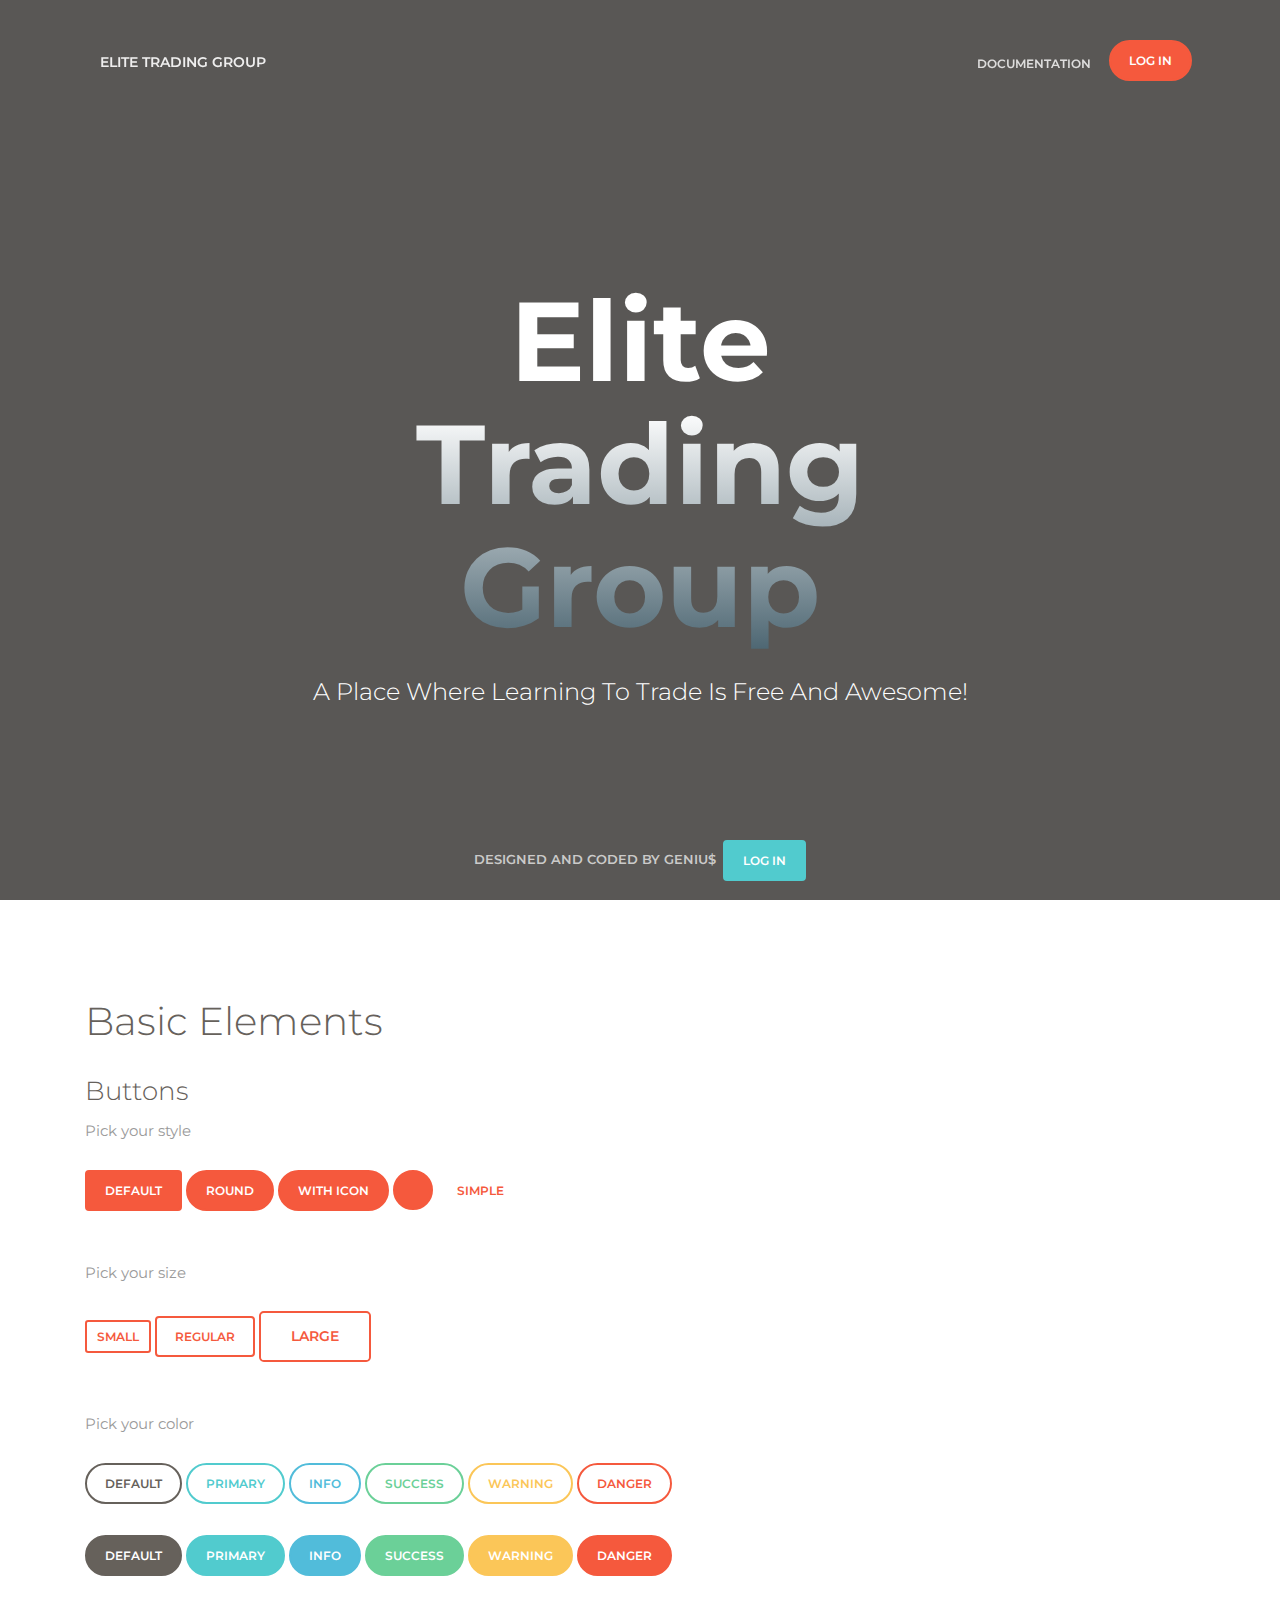
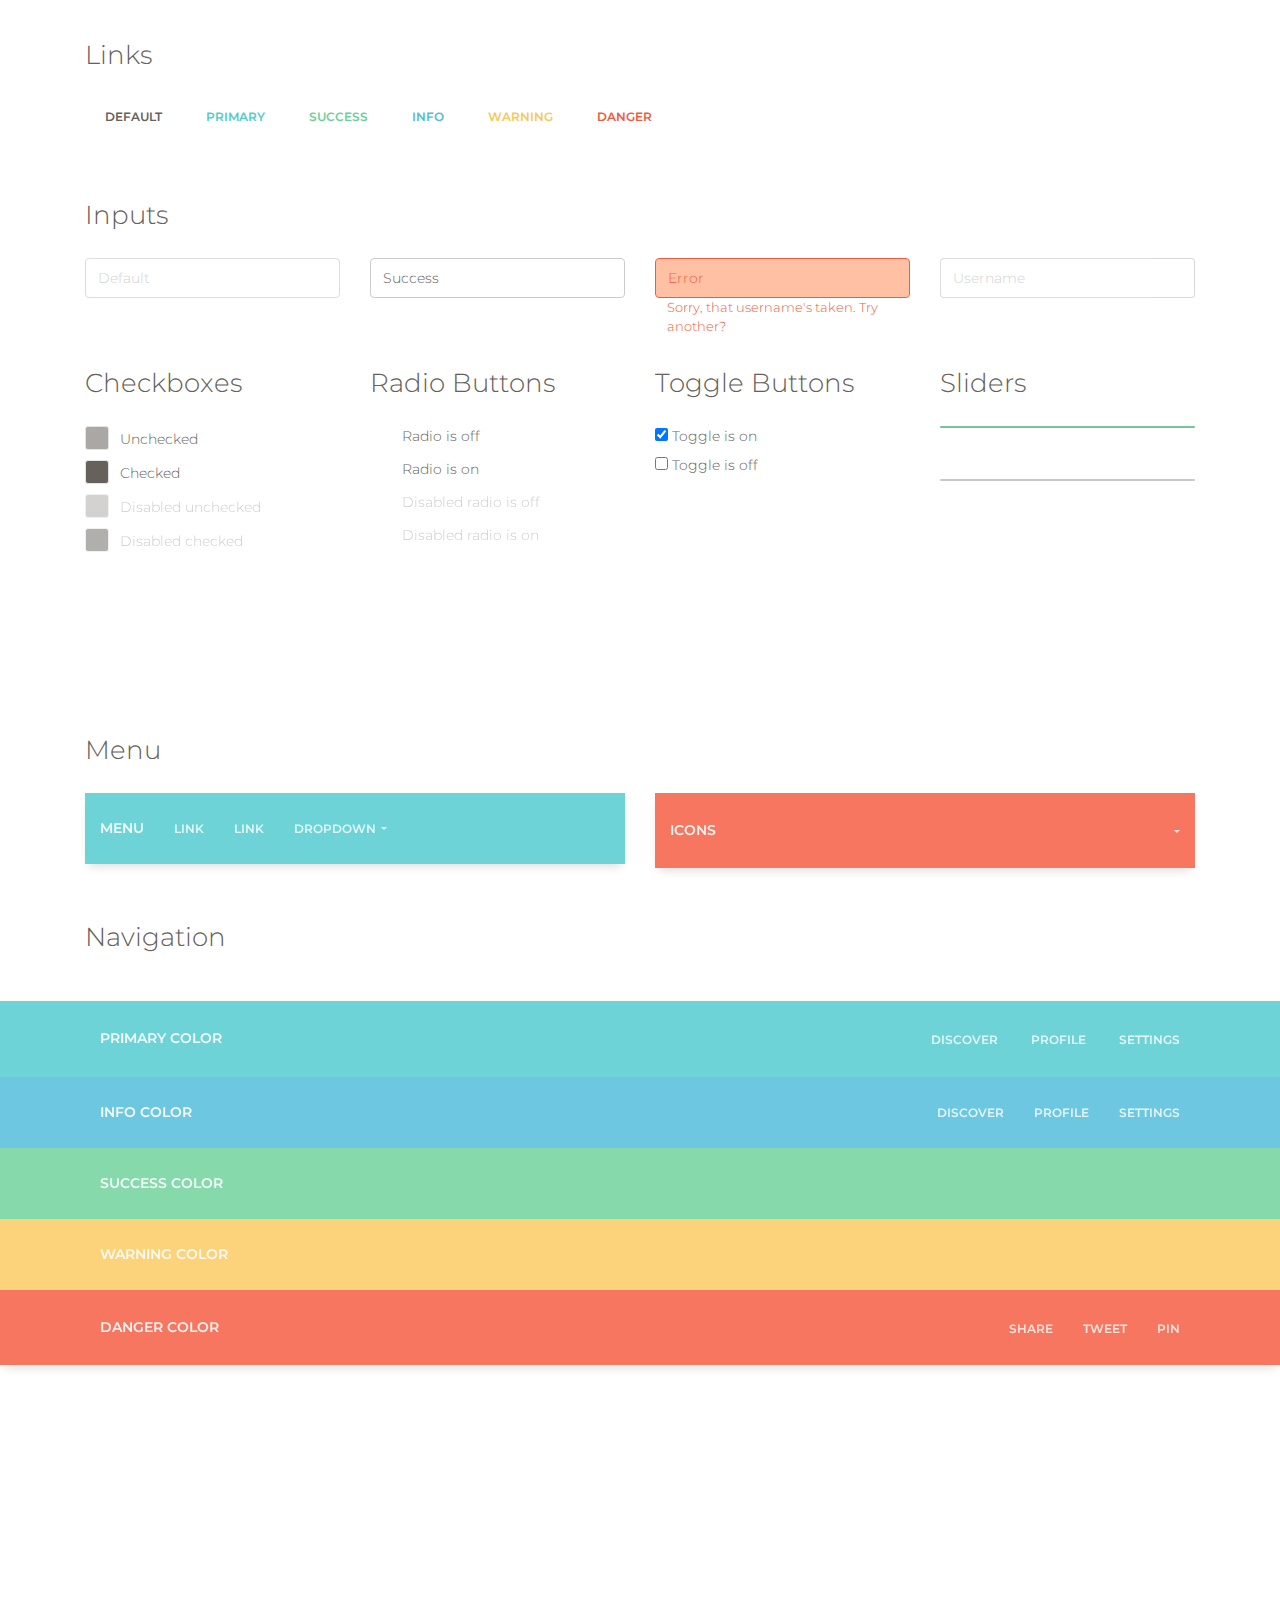
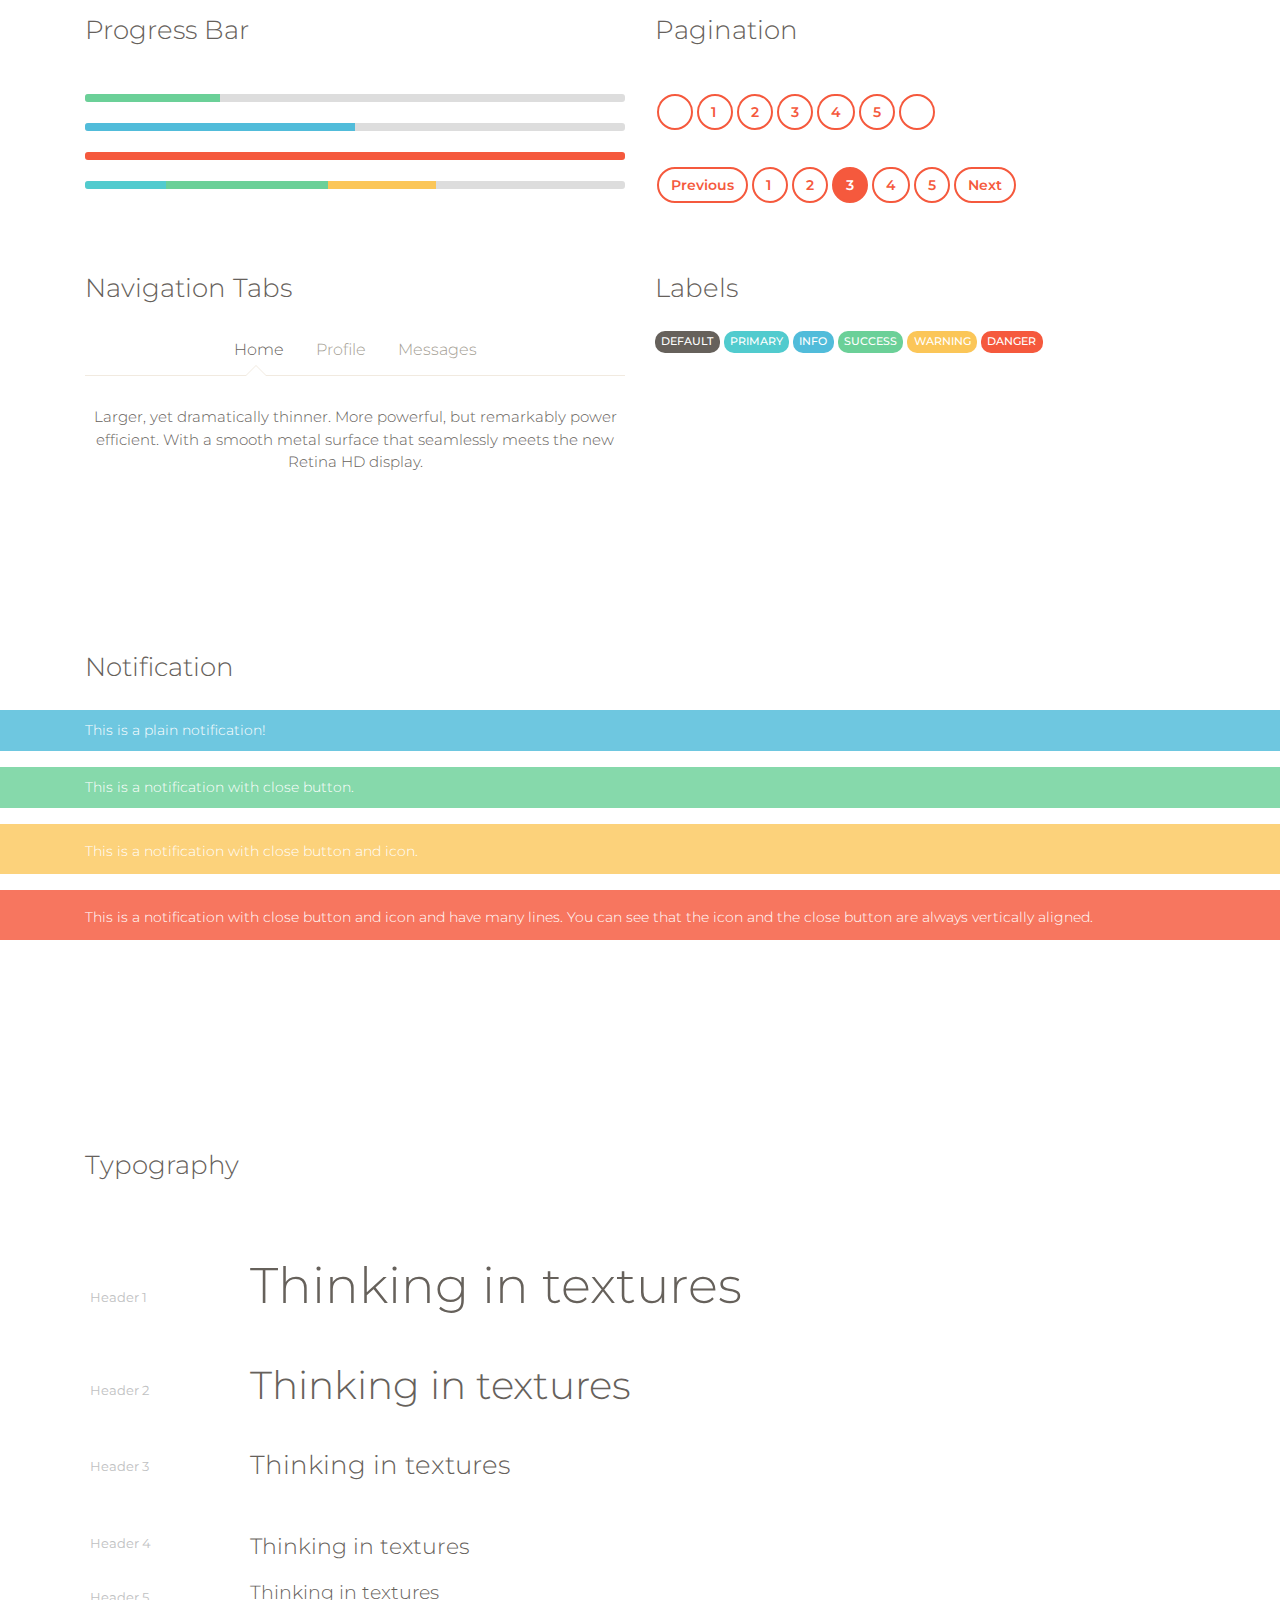
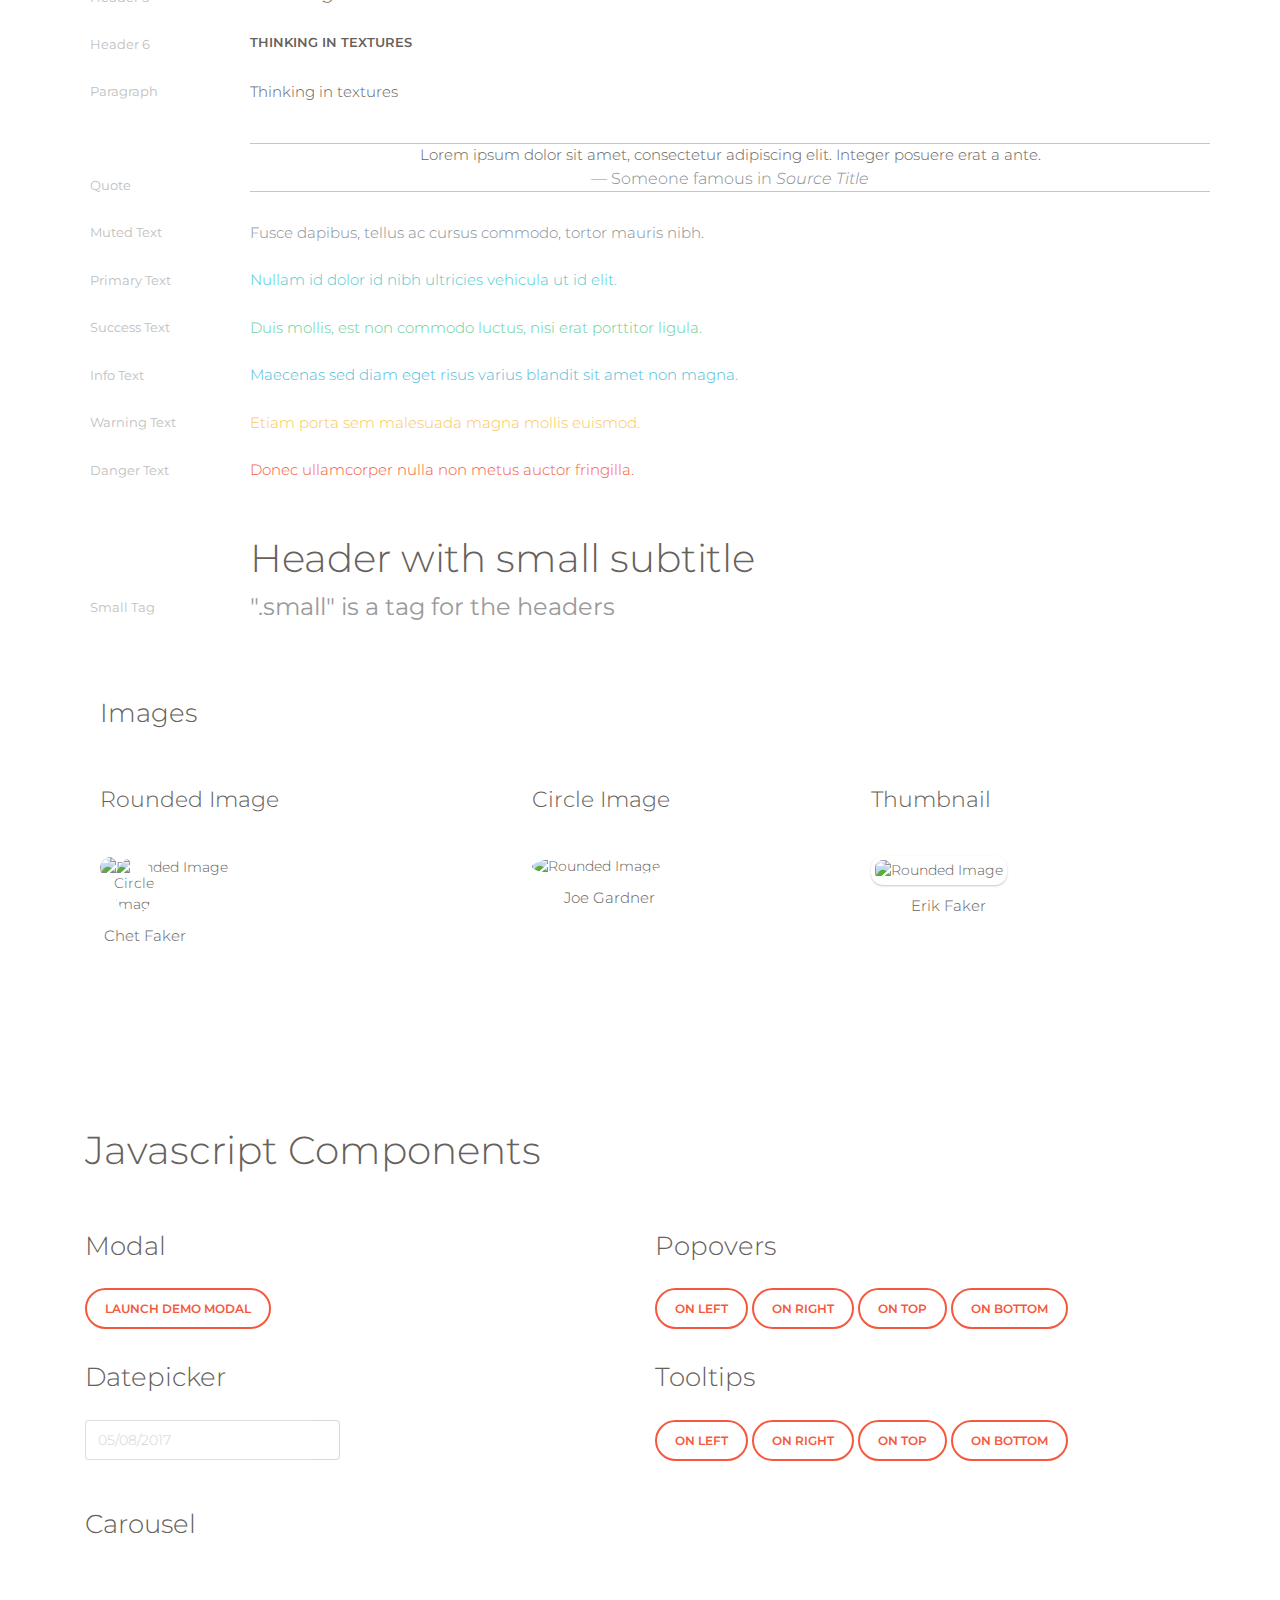
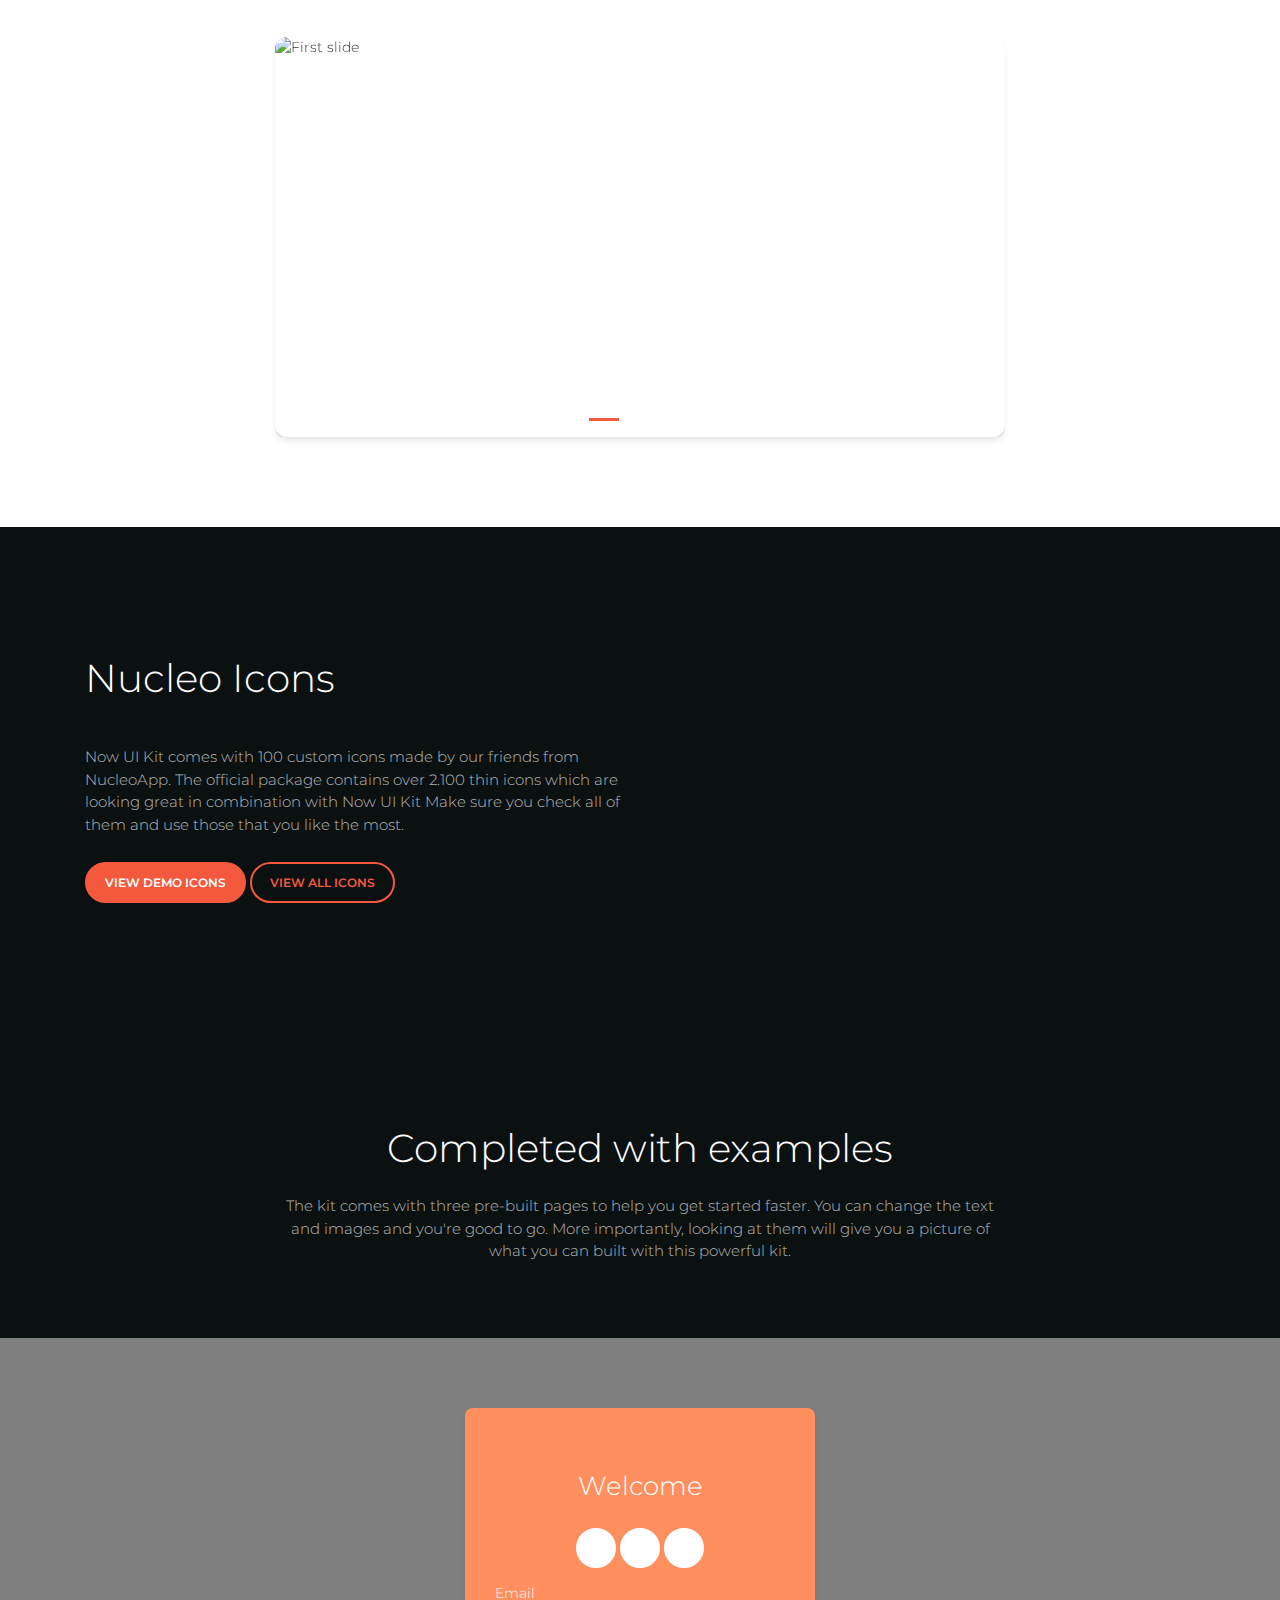
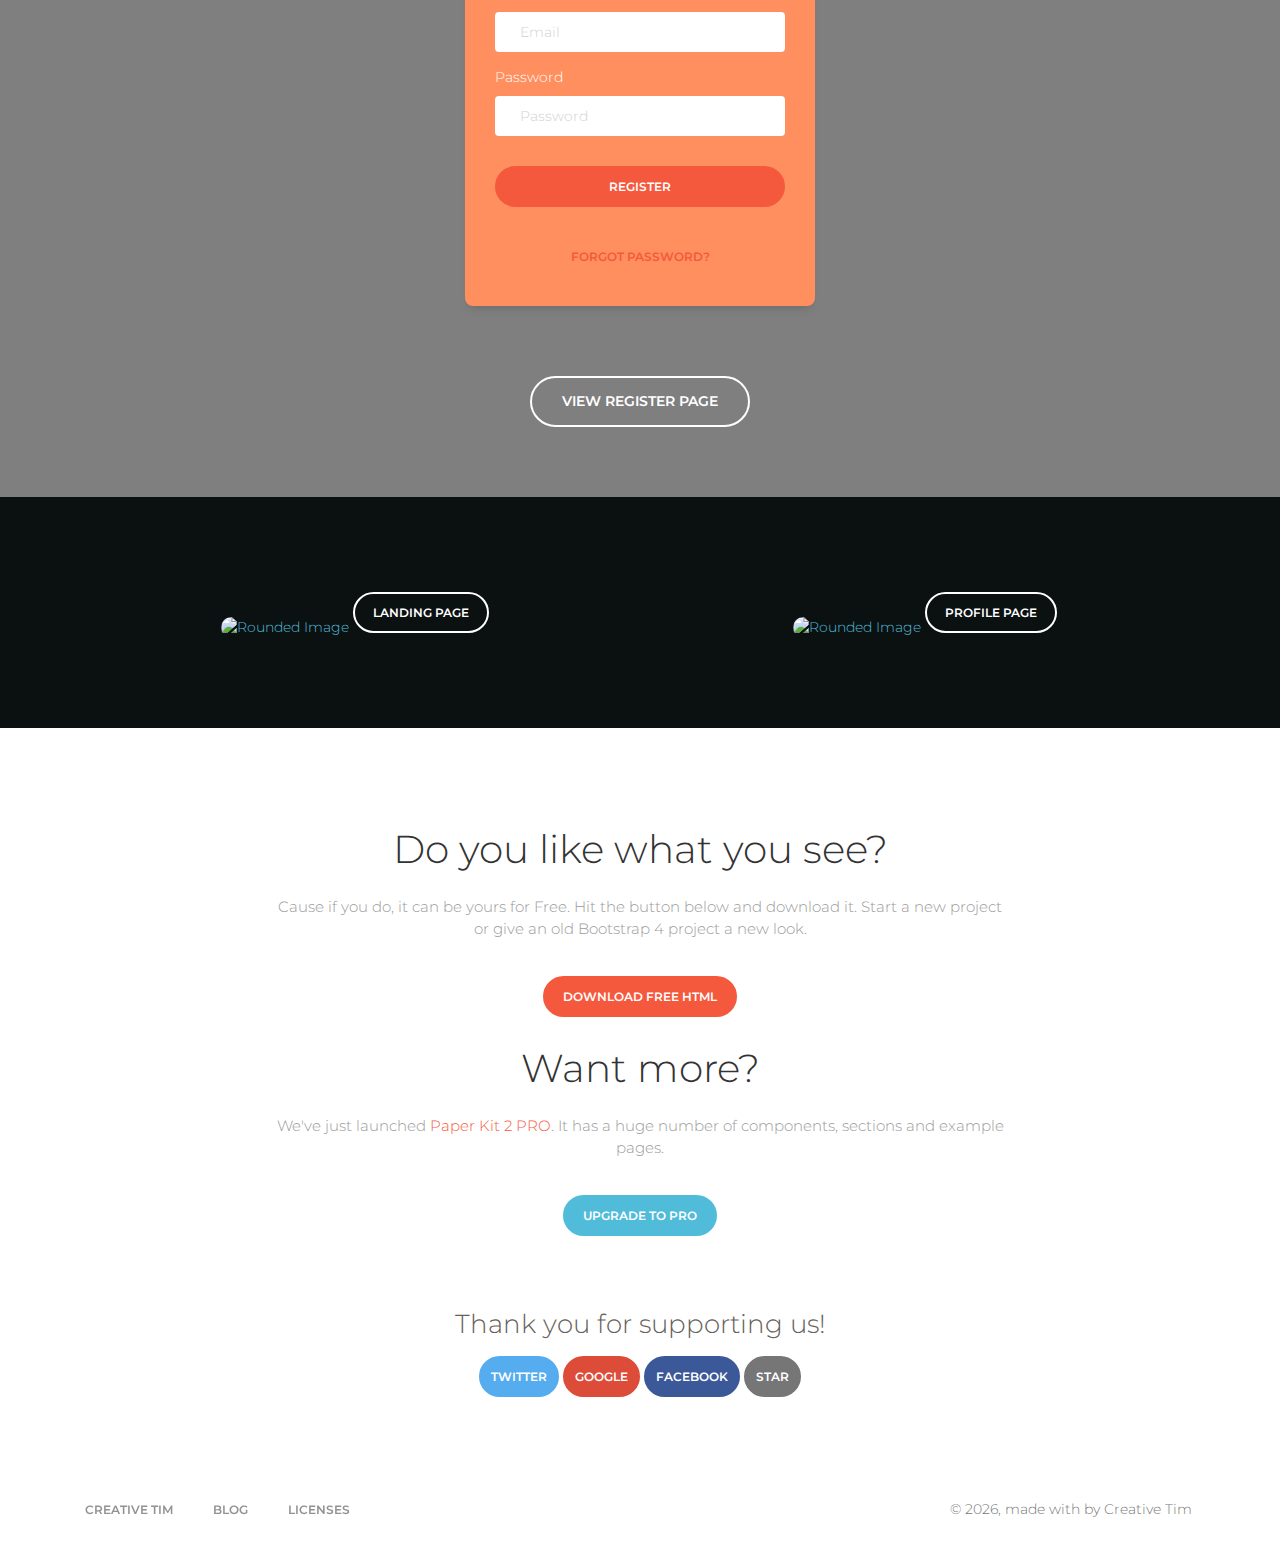
==== commit 4edd6604: "first push" ====
--- a/index.html
+++ b/index.html
@@ -94,9 +94,11 @@
             <div class="moving-clouds" style="background-image: url('assets/img/clouds.png'); ">
 
             </div>
-    		<h6 class="category category-absolute">Designed and coded by
-    			<a href="" target="_blank">
-    				<img src="" class="creative-tim-logo">
+    		<h6 class="category category-absolute">Designed and coded by Geniu$
+    			<a href="dashboard.html" target="">
+                    <img src="" class="creative-tim-logo">
+                    <button type="button" class="btn btn-primary">Log In</button>
+
     			</a>
     		</h6>
     	</div>
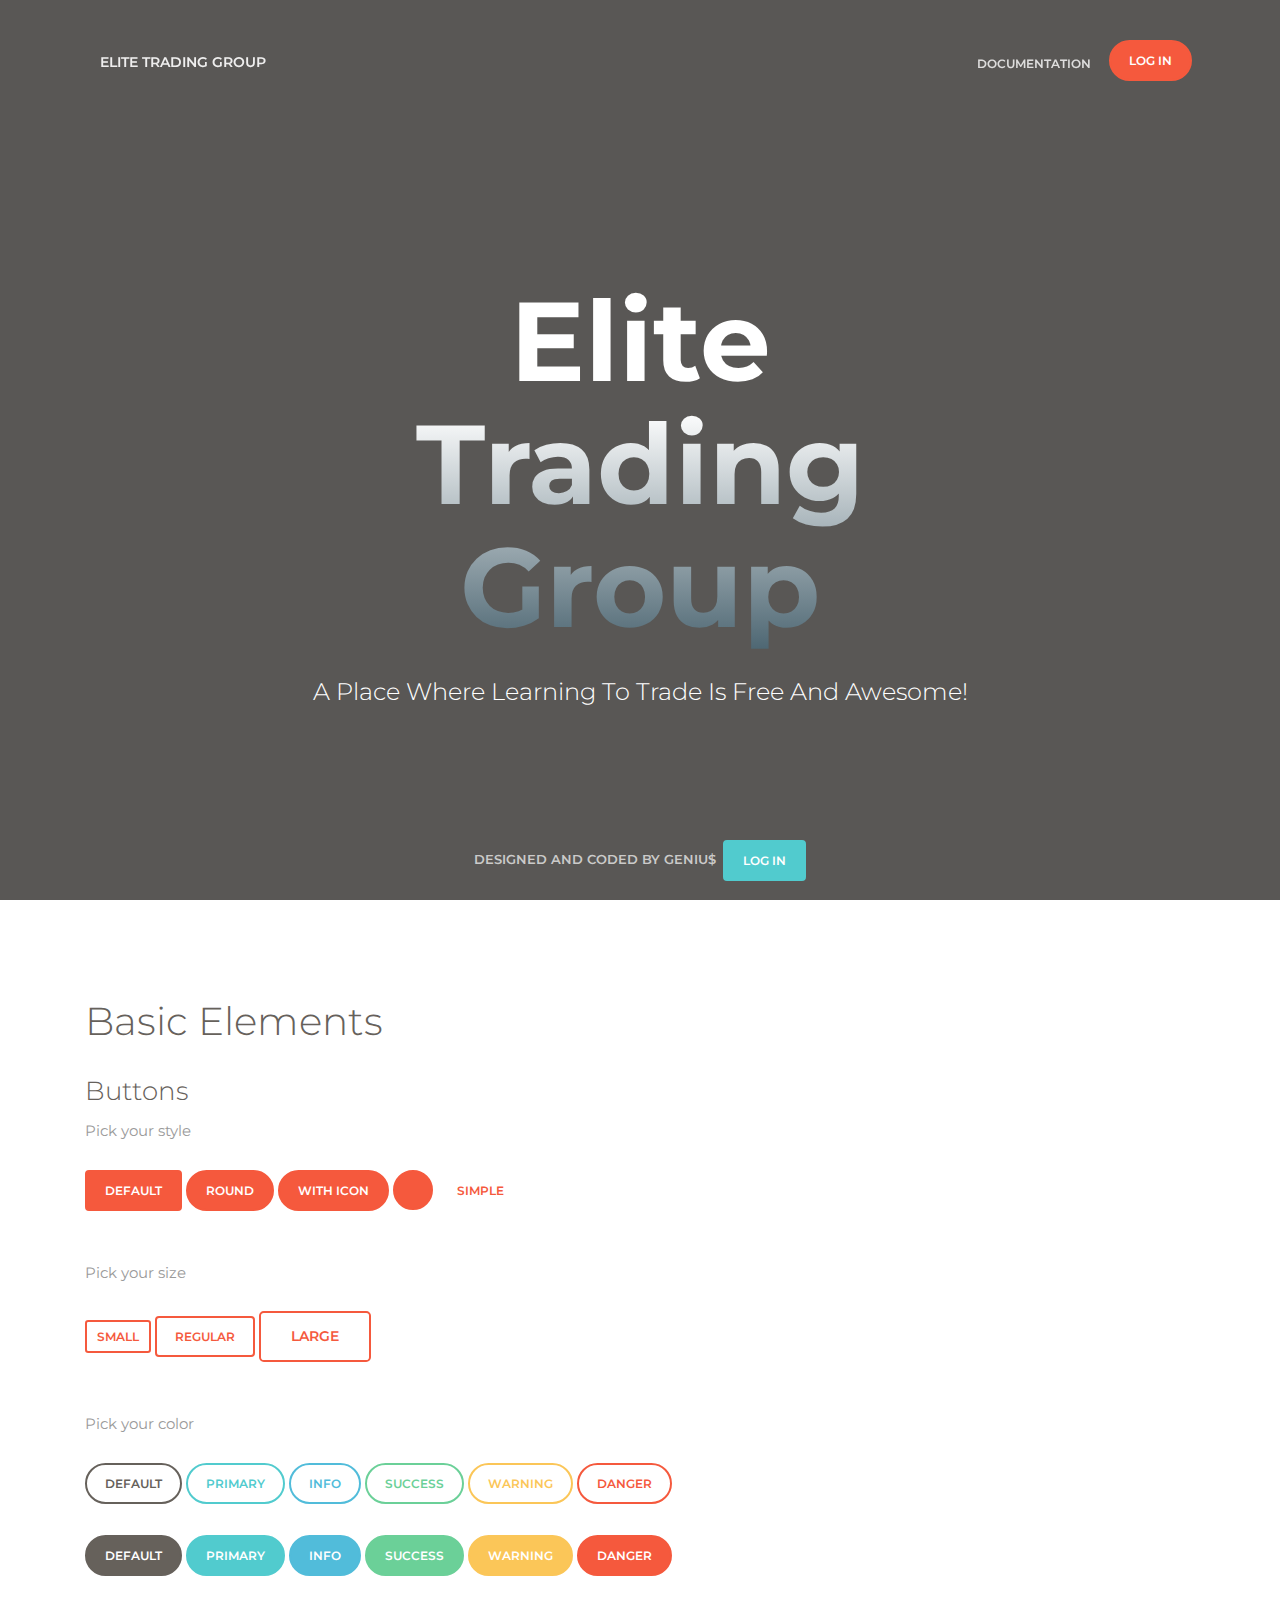
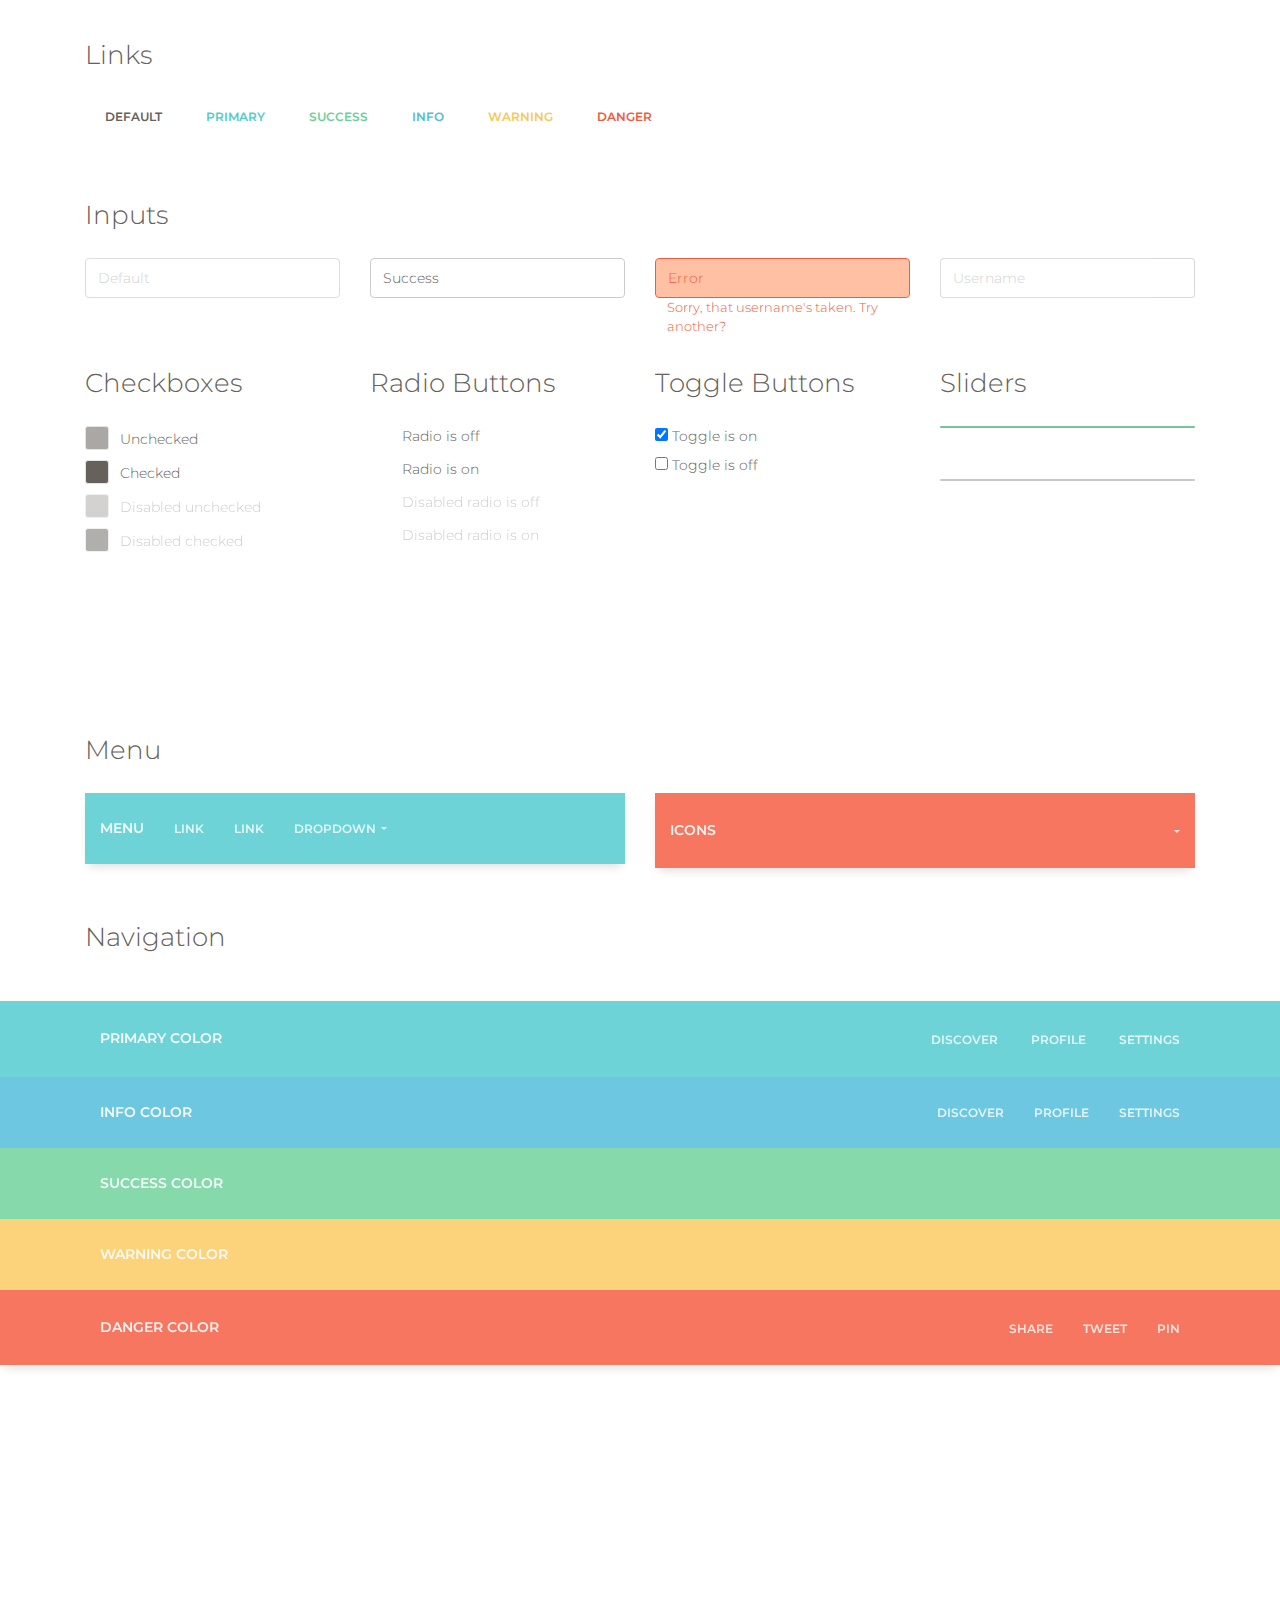
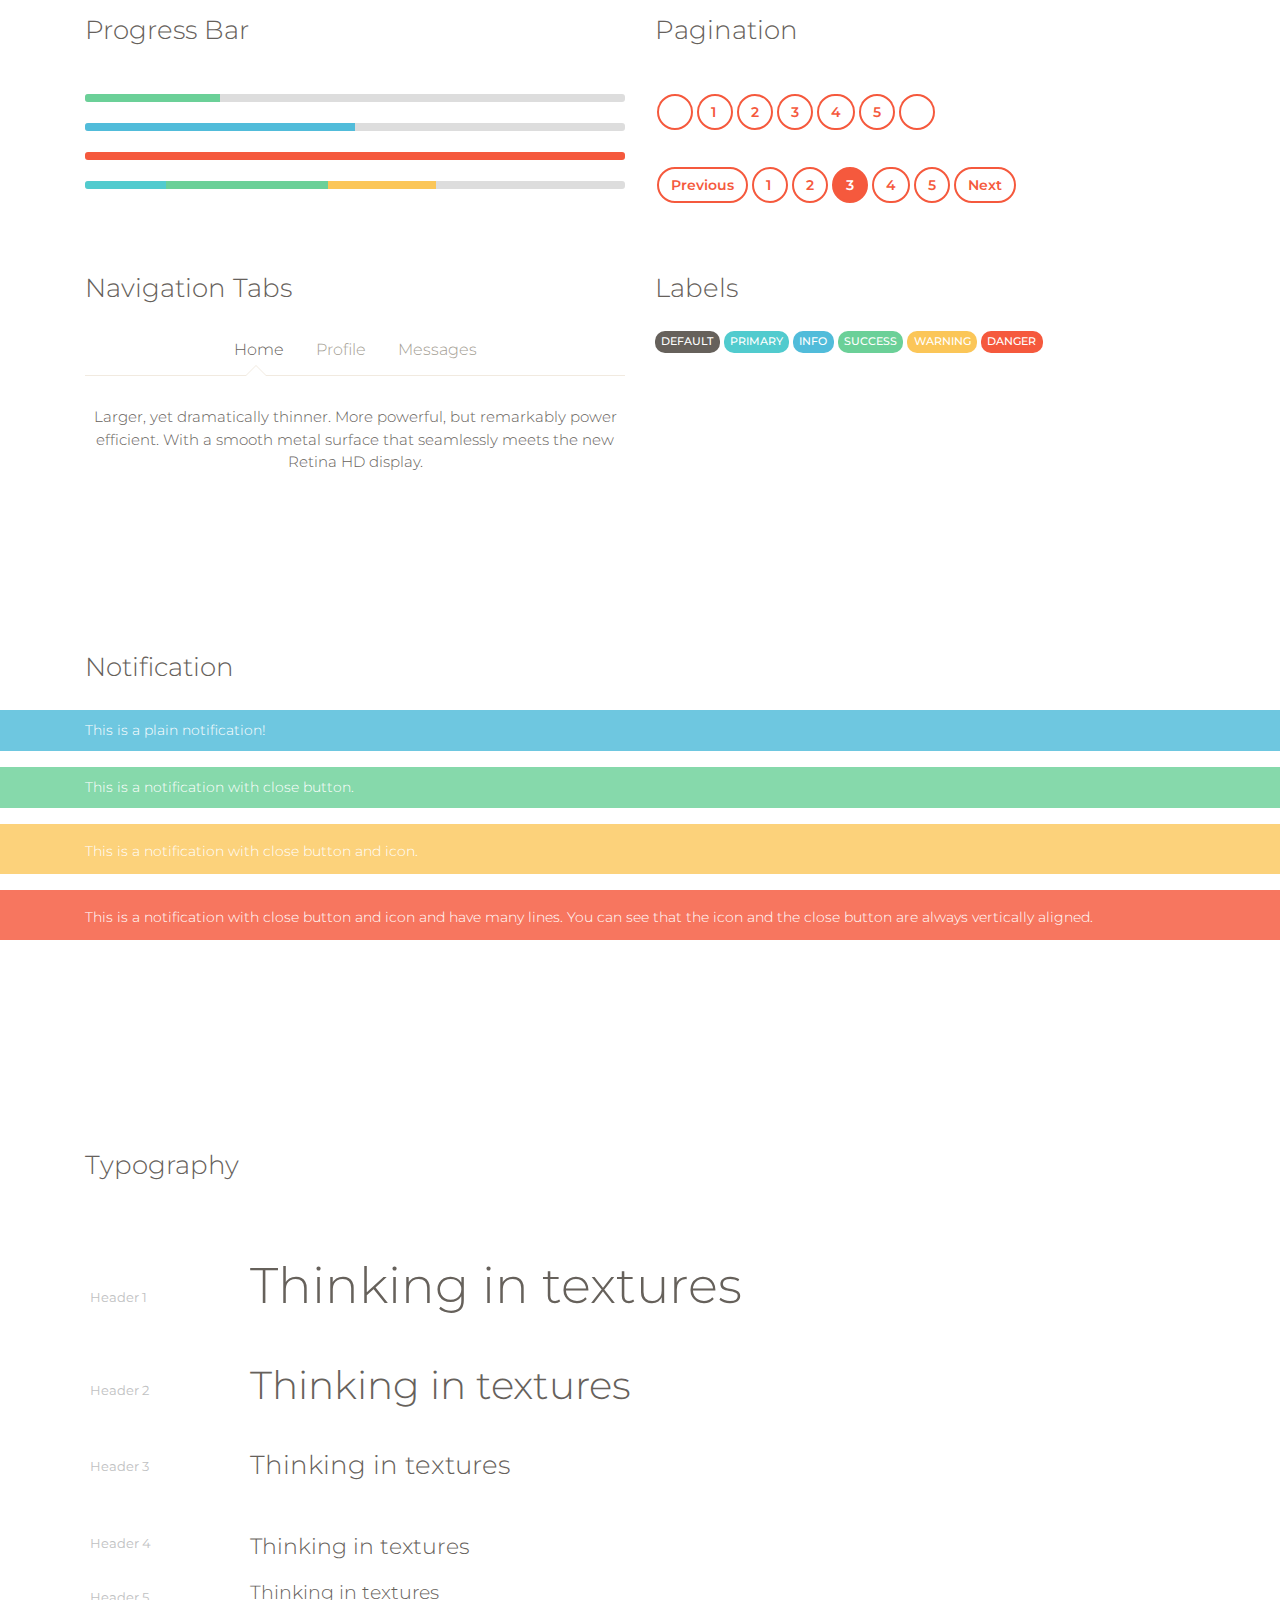
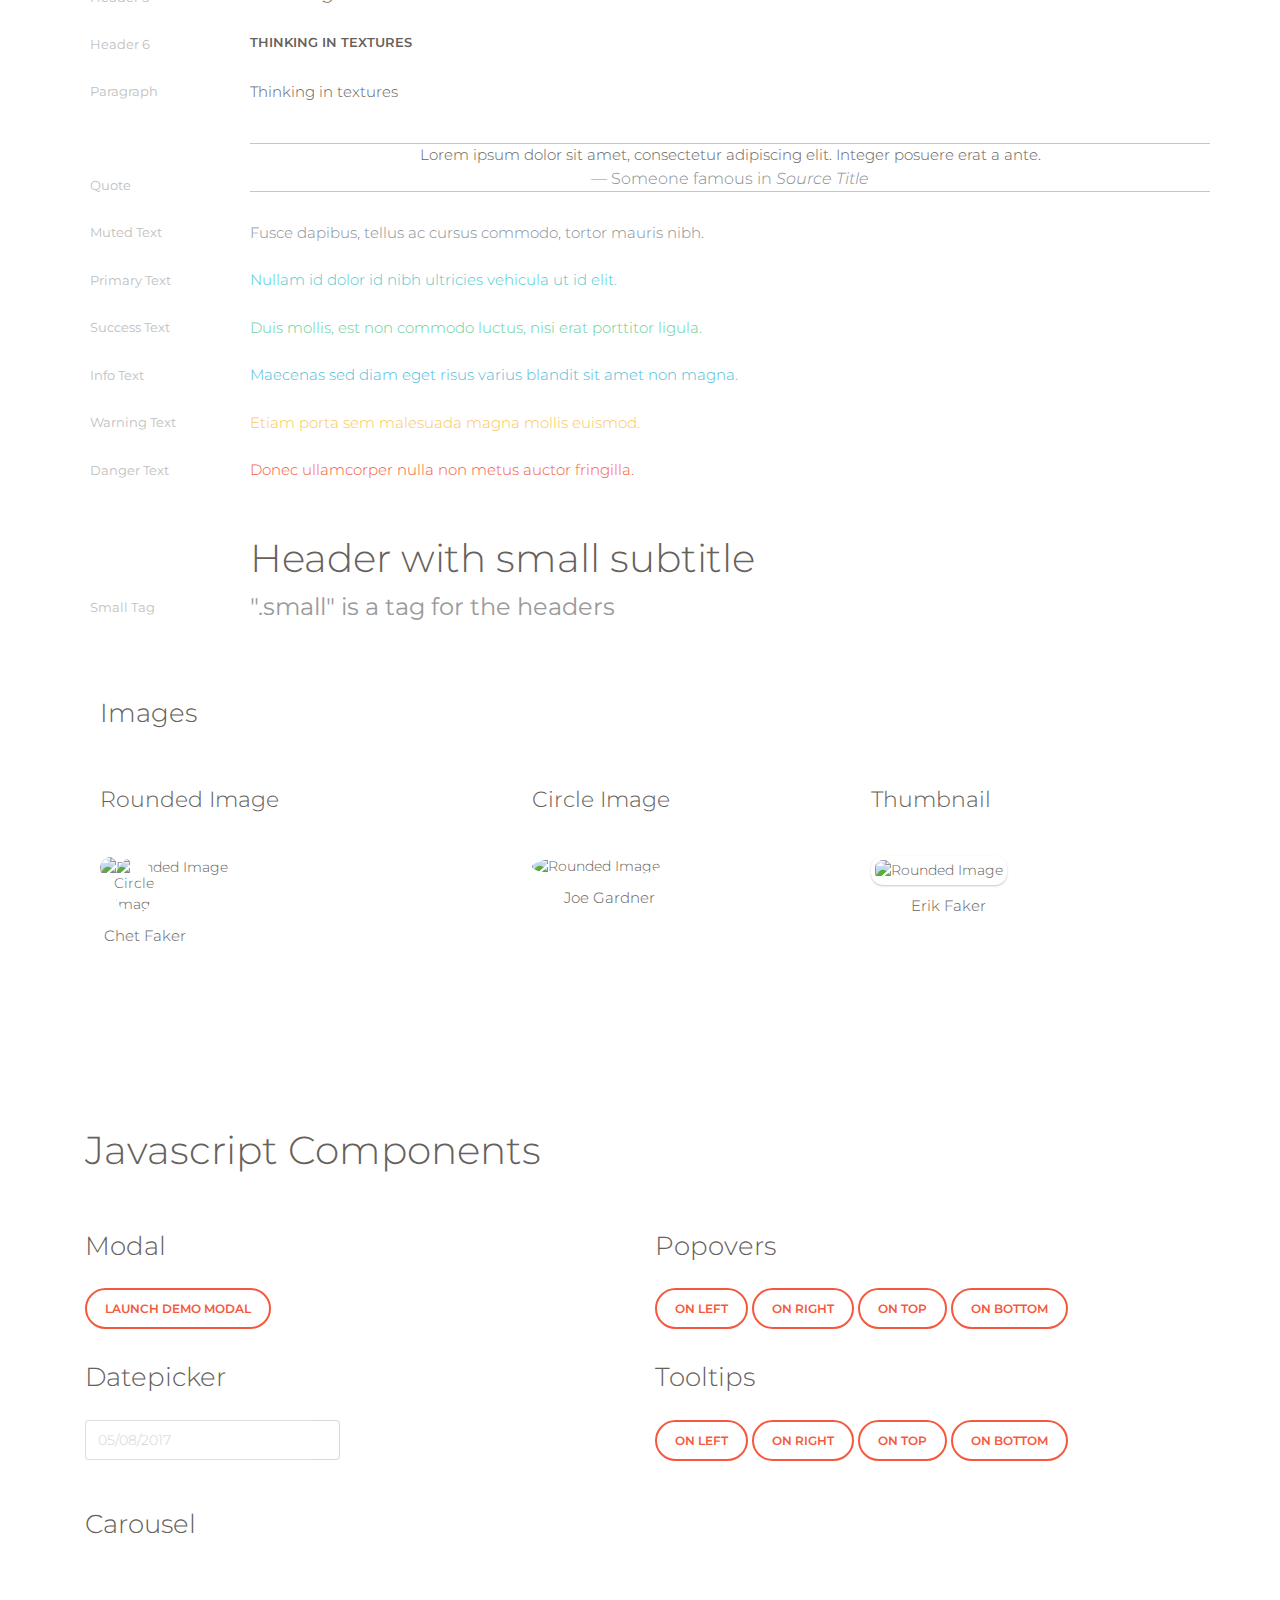
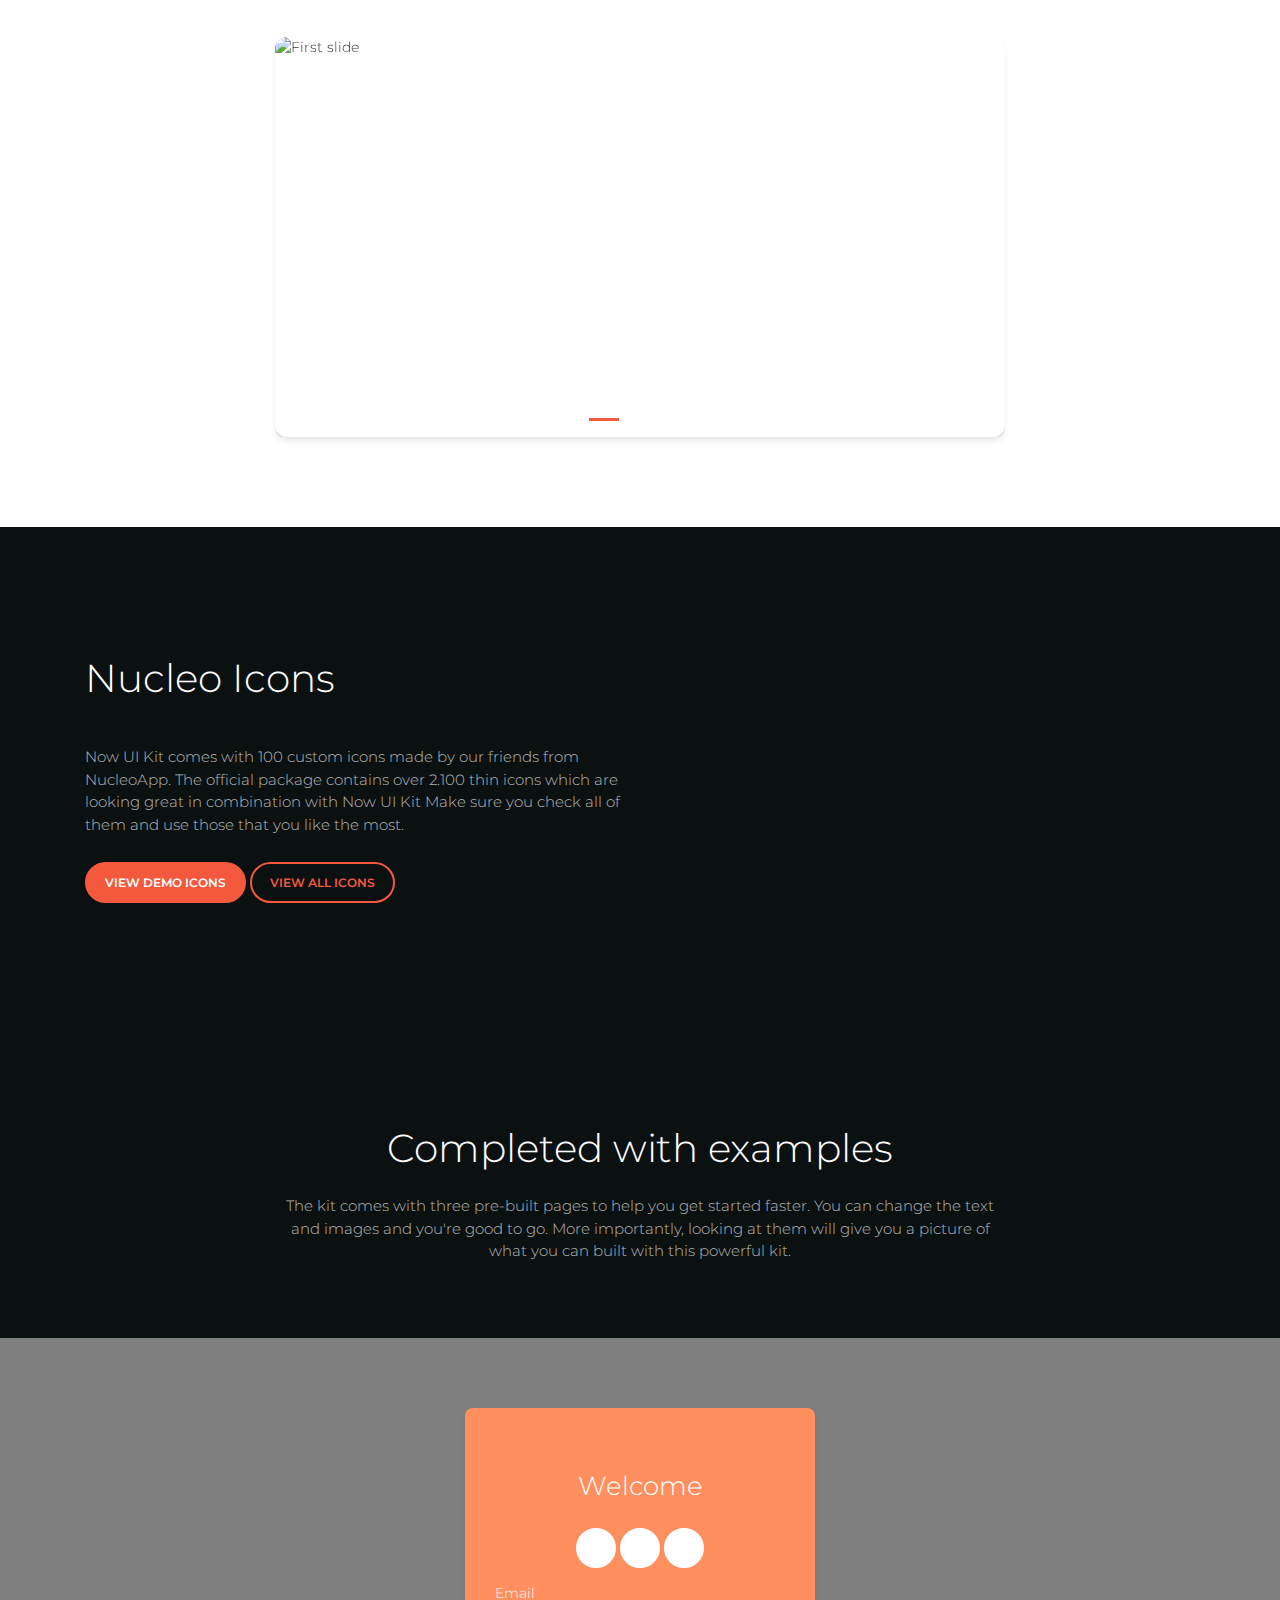
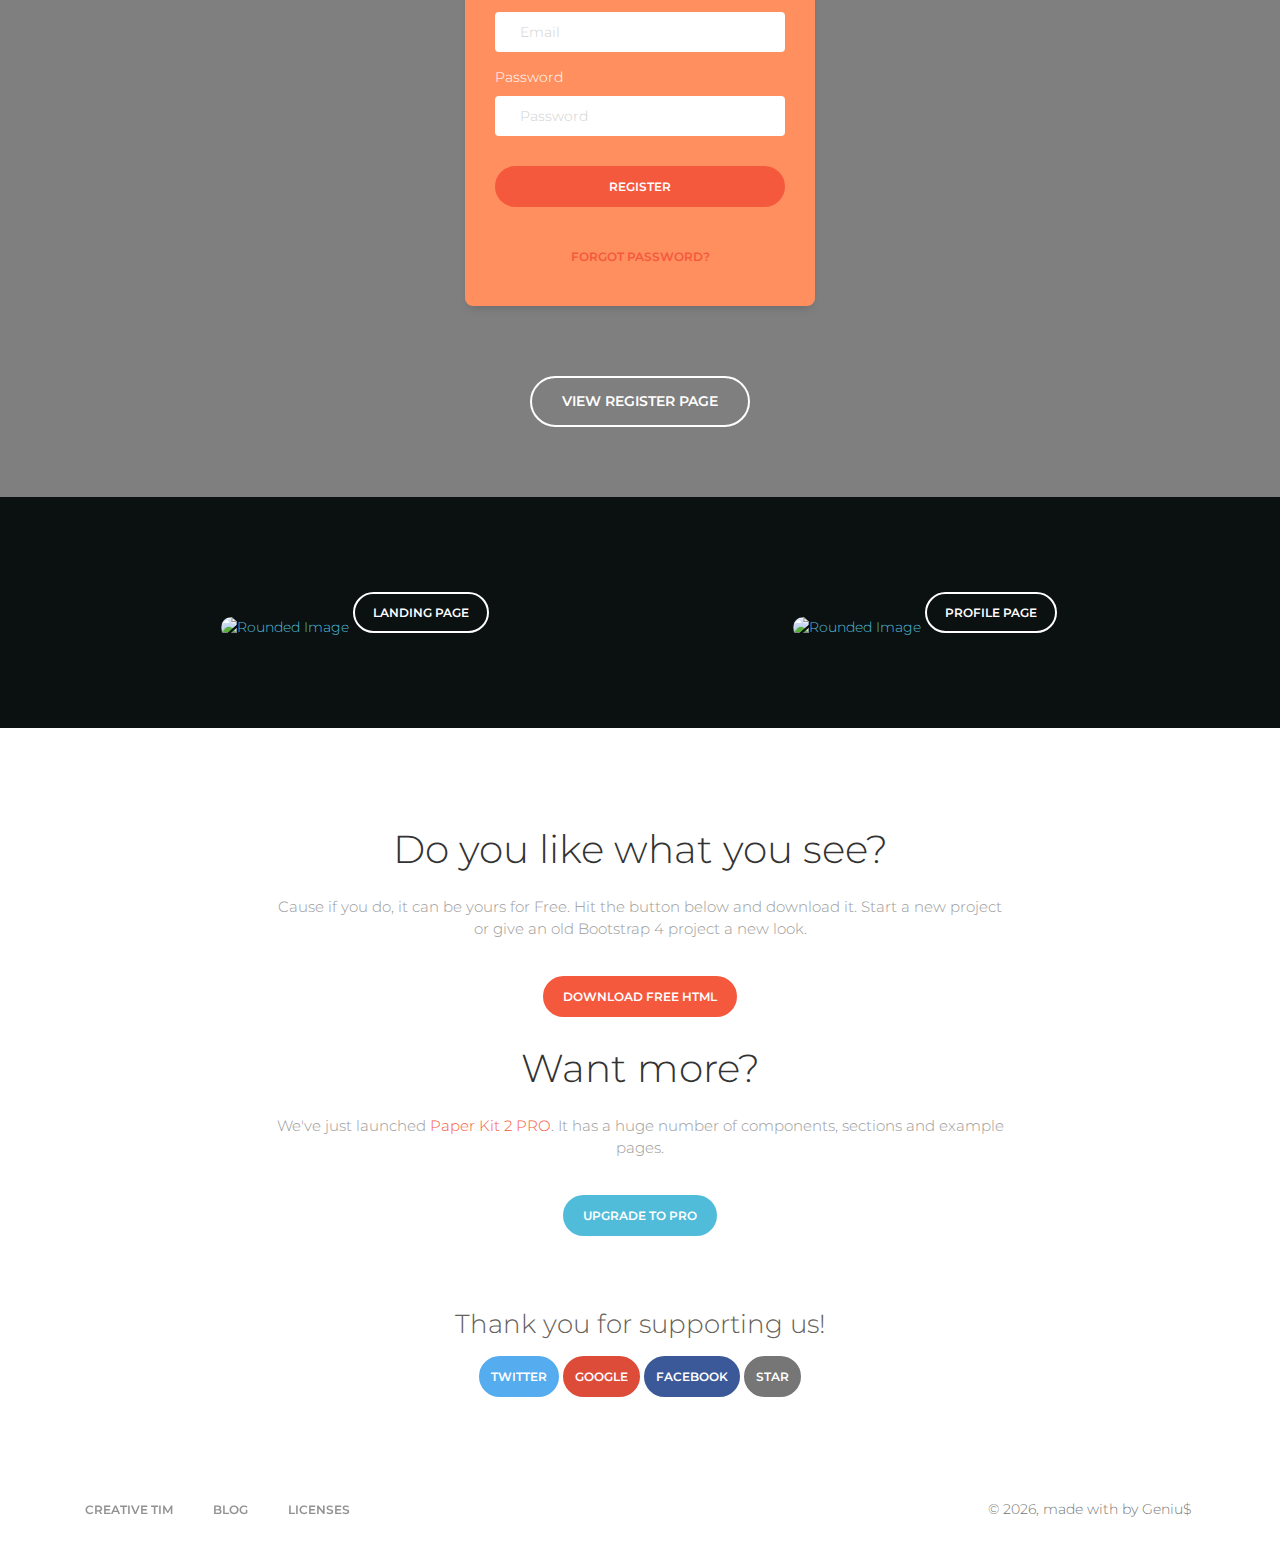
==== commit 46537258: "thhis is col md 6" ====
--- a/index.html
+++ b/index.html
@@ -26,7 +26,7 @@
 
 </head>
 
-<body>
+<body col-md-6>
     <nav class="navbar navbar-expand-md fixed-top navbar-transparent" color-on-scroll="500">
         <div class="container">
             <div class="navbar-translate">
@@ -1084,7 +1084,7 @@
                 </nav>
                 <div class="credits ml-auto">
                     <span class="copyright">
-                        © <script>document.write(new Date().getFullYear())</script>, made with <i class="fa fa-heart heart"></i> by Creative Tim
+                        © <script>document.write(new Date().getFullYear())</script>, made with <i class="fa fa-heart heart"></i> by Geniu$
                     </span>
                 </div>
             </div>
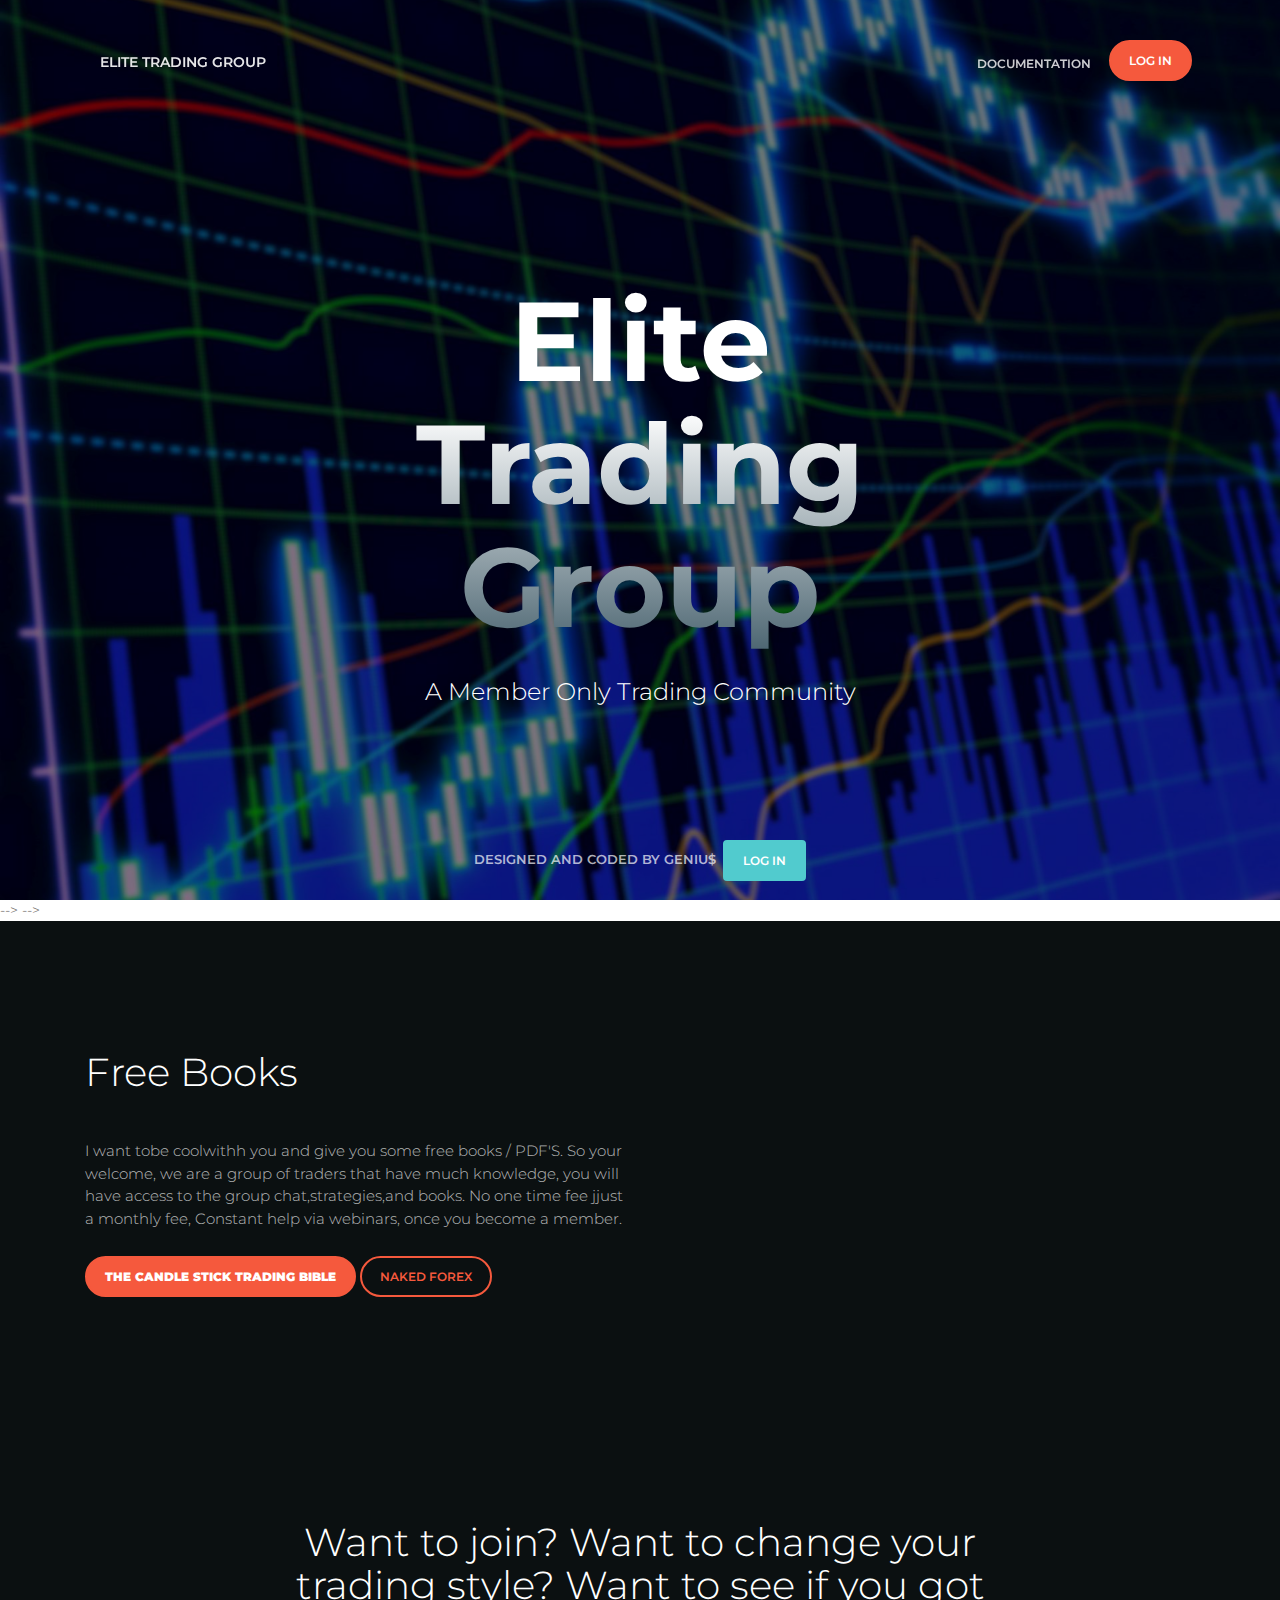
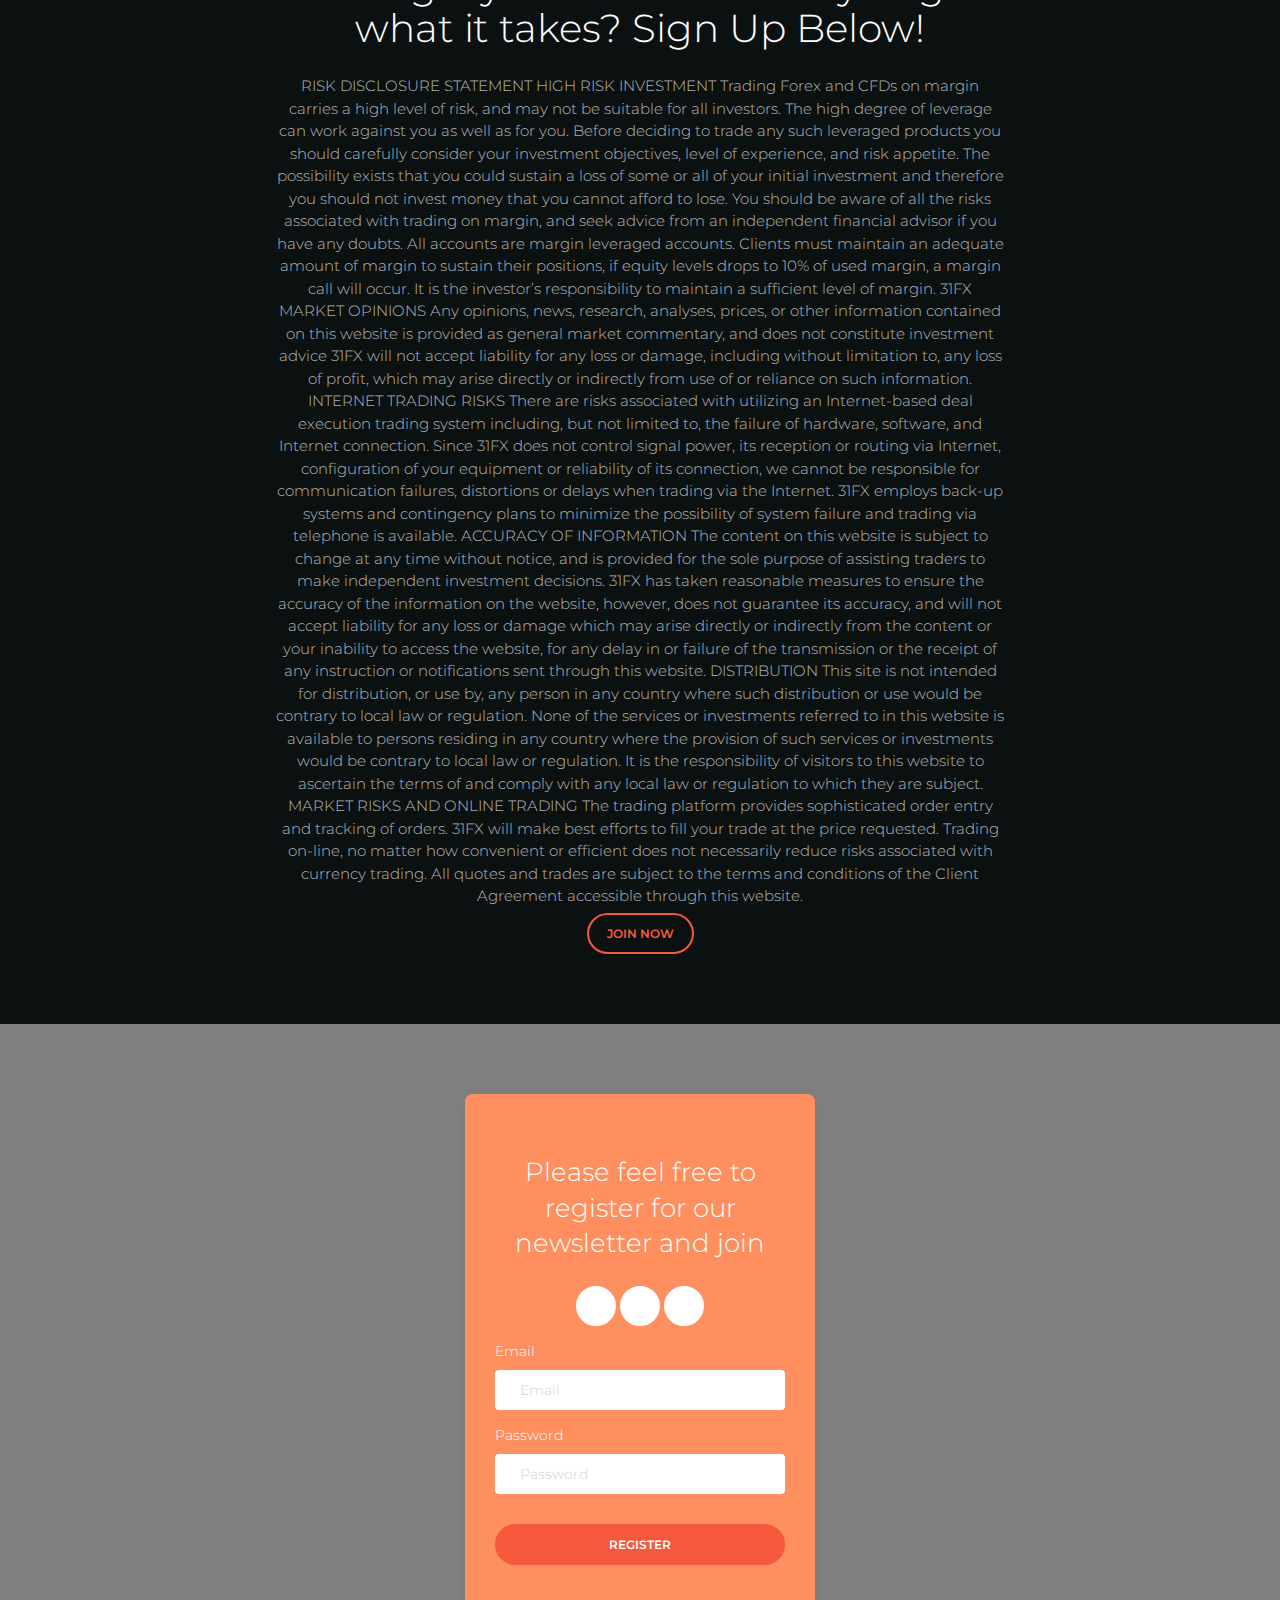
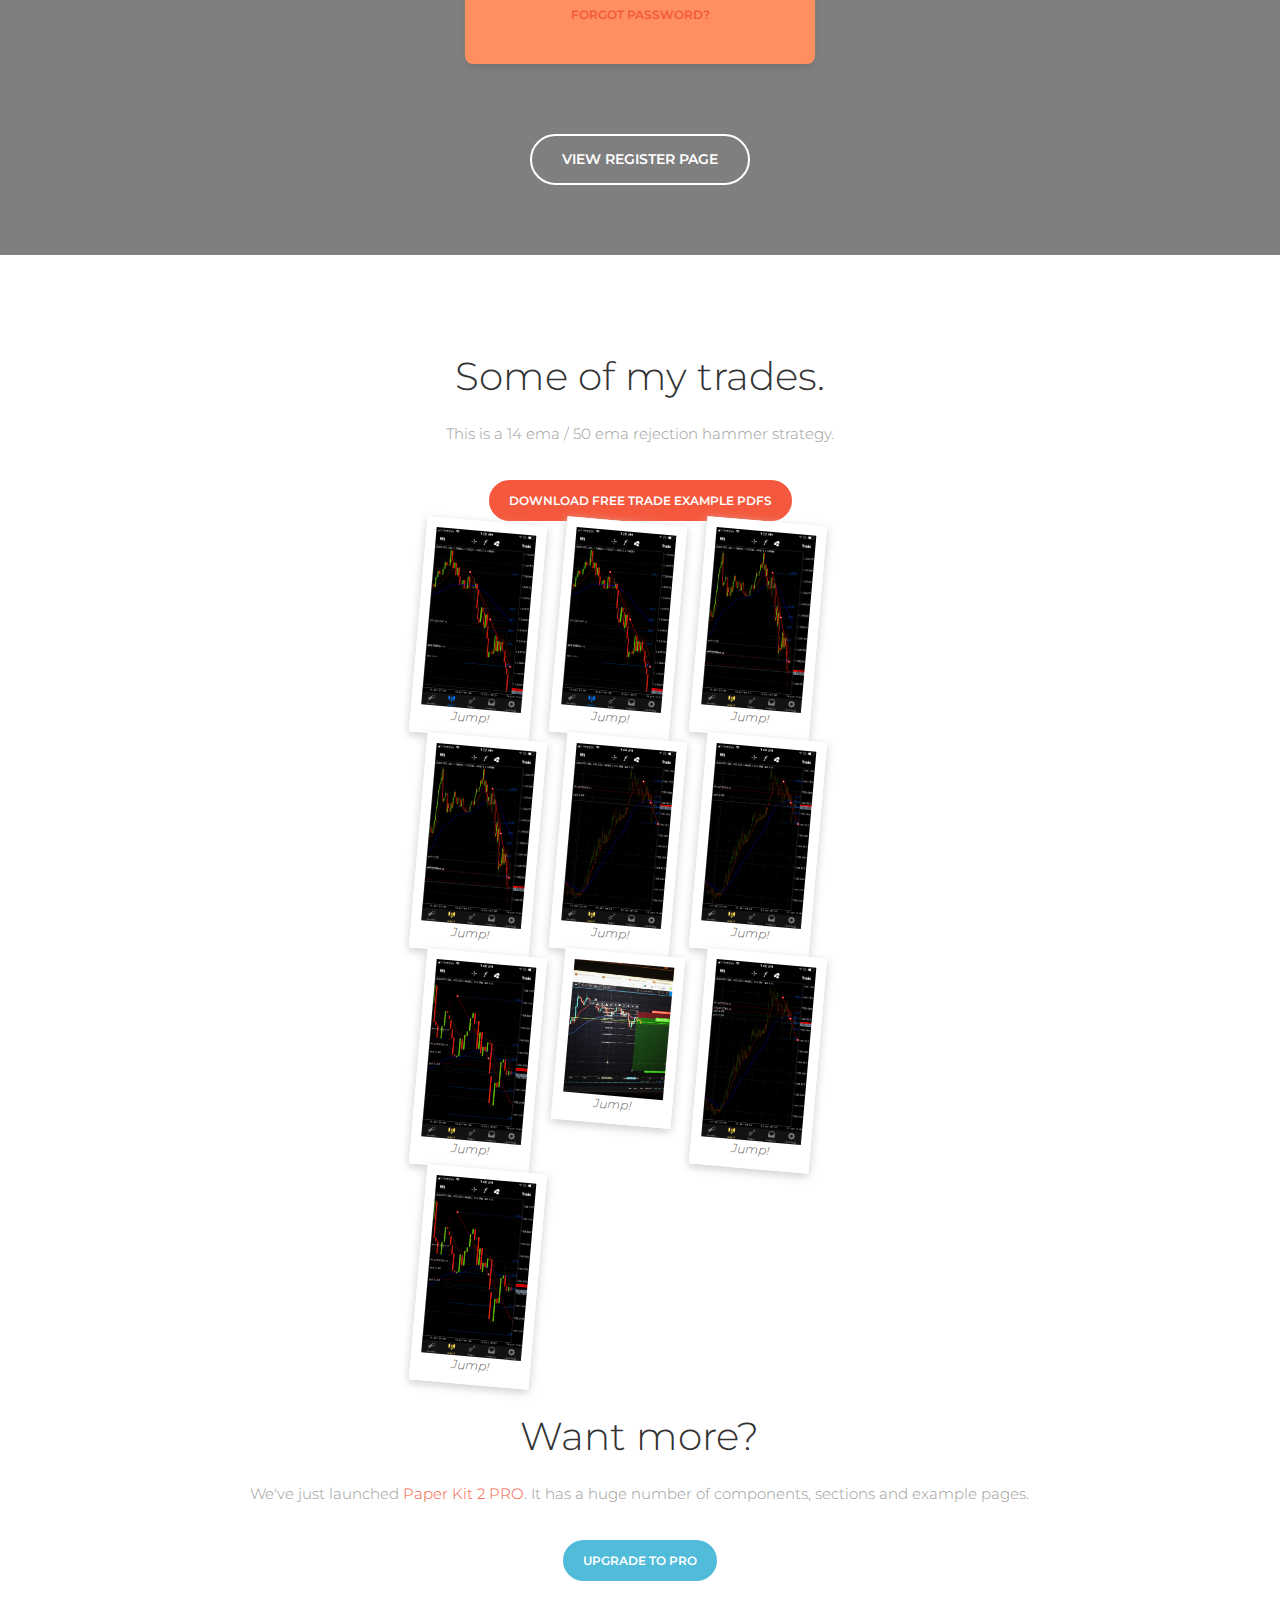
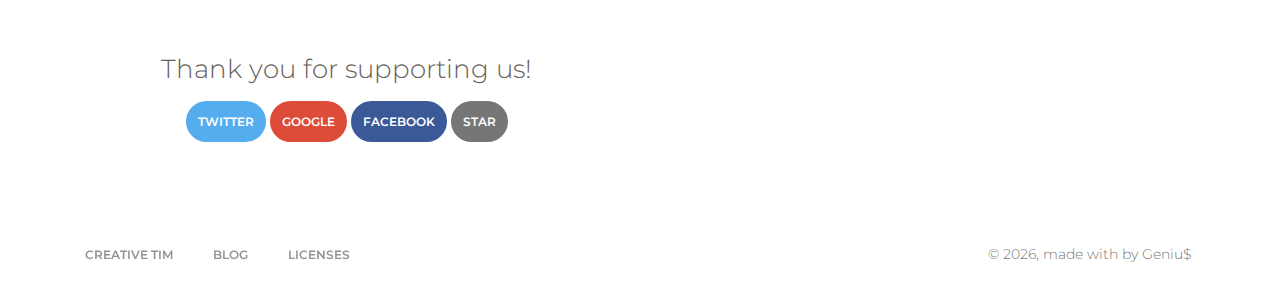
==== commit 93d3b387: "thhis is new" ====
--- a/index.html
+++ b/index.html
@@ -1,109 +1,176 @@
-<!doctype html>
+<!DOCTYPE html>
 <html lang="en">
-
-<head>
+  <head>
     <meta charset="utf-8" />
-    <link rel="icon" type="image/png" href="assets/img/favicon.ico">
-    <link rel="apple-touch-icon" sizes="76x76" href="assets/img/apple-icon.png">
+    <link rel="icon" type="image/png" href="assets/img/favicon.ico" />
+    <link
+      rel="apple-touch-icon"
+      sizes="76x76"
+      href="assets/img/apple-icon.png"
+    />
     <meta http-equiv="X-UA-Compatible" content="IE=edge,chrome=1" />
 
-    <title>Paper Kit 2 by Creative Tim</title>
-
-    <meta content='width=device-width, initial-scale=1.0, maximum-scale=1.0, user-scalable=0' name='viewport' />
+    <title>Elite Trading Group</title>
+
+    <meta
+      content="width=device-width, initial-scale=1.0, maximum-scale=1.0, user-scalable=0"
+      name="viewport"
+    />
     <meta name="viewport" content="width=device-width" />
 
     <!-- Bootstrap core CSS     -->
-	<link href="assets/css/bootstrap.min.css" rel="stylesheet" />
-	<link href="assets/css/paper-kit.css?v=2.1.0" rel="stylesheet"/>
-
-	<!--  CSS for Demo Purpose, don't include it in your project     -->
-	<link href="assets/css/demo.css" rel="stylesheet" />
+    <link href="assets/css/bootstrap.min.css" rel="stylesheet" />
+    <link href="assets/css/paper-kit.css?v=2.1.0" rel="stylesheet" />
+
+    <!--  CSS for Demo Purpose, don't include it in your project     -->
+    <link href="assets/css/demo.css" rel="stylesheet" />
 
     <!--     Fonts and icons     -->
-    <link href='http://fonts.googleapis.com/css?family=Montserrat:400,300,700' rel='stylesheet' type='text/css'>
-    <link href="http://maxcdn.bootstrapcdn.com/font-awesome/latest/css/font-awesome.min.css" rel="stylesheet">
+    <link
+      href="http://fonts.googleapis.com/css?family=Montserrat:400,300,700"
+      rel="stylesheet"
+      type="text/css"
+    />
+    <link
+      href="http://maxcdn.bootstrapcdn.com/font-awesome/latest/css/font-awesome.min.css"
+      rel="stylesheet"
+    />
     <link href="assets/css/nucleo-icons.css" rel="stylesheet" />
-
-</head>
-
-<body col-md-6>
-    <nav class="navbar navbar-expand-md fixed-top navbar-transparent" color-on-scroll="500">
-        <div class="container">
-            <div class="navbar-translate">
-                <button class="navbar-toggler navbar-toggler-right navbar-burger" type="button" data-toggle="collapse" data-target="#navbarToggler" aria-controls="navbarTogglerDemo02" aria-expanded="false" aria-label="Toggle navigation">
-                    <span class="navbar-toggler-bar"></span>
-                    <span class="navbar-toggler-bar"></span>
-                    <span class="navbar-toggler-bar"></span>
-                </button>
-                <a class="navbar-brand" href="https://www.creative-tim.com">Elite Trading Group</a>
-            </div>
-            <div class="collapse navbar-collapse" id="navbarToggler">
-                <ul class="navbar-nav ml-auto">
-                    <li class="nav-item">
-                        <a class="nav-link" rel="tooltip" title="Follow us on Twitter" data-placement="bottom" href="https://twitter.com/CreativeTim" target="_blank">
-                            <i class="fa fa-twitter"></i>
-                            <p class="d-lg-none">Twitter</p>
-                        </a>
-                    </li>
-                    <li class="nav-item">
-                        <a class="nav-link" rel="tooltip" title="Like us on Facebook" data-placement="bottom" href="https://www.facebook.com/CreativeTim" target="_blank">
-                            <i class="fa fa-facebook-square"></i>
-                            <p class="d-lg-none">Facebook</p>
-                        </a>
-                    </li>
-                    <li class="nav-item">
-                        <a class="nav-link" rel="tooltip" title="Follow us on Instagram" data-placement="bottom" href="https://www.instagram.com/CreativeTimOfficial" target="_blank">
-                            <i class="fa fa-instagram"></i>
-                            <p class="d-lg-none">Instagram</p>
-                        </a>
-                    </li>
-                    <li class="nav-item">
-                        <a class="nav-link" rel="tooltip" title="Star on GitHub" data-placement="bottom" href="https://www.github.com/CreativeTimOfficial/paper-kit" target="_blank">
-                            <i class="fa fa-github"></i>
-                            <p class="d-lg-none">GitHub</p>
-                        </a>
-                    </li>
-                    <li class="nav-item">
-                        <a href="documentation/tutorial-components.html" target="_blank" class="nav-link"><i class="nc-icon nc-book-bookmark"></i> Documentation</a>
-                    </li>
-                    <li class="nav-item">
-						<a href="dashboard.html" target="" class="btn btn-danger btn-round">LOG IN</a>
-					</li>
-                </ul>
-            </div>
+    <link href="assets//css/myStyles.css" rel="stylesheet" />
+  </head>
+
+  <body col-md-6>
+    <nav
+      class="navbar navbar-expand-md fixed-top navbar-transparent"
+      color-on-scroll="500"
+    >
+      <div class="container">
+        <div class="navbar-translate">
+          <button
+            class="navbar-toggler navbar-toggler-right navbar-burger"
+            type="button"
+            data-toggle="collapse"
+            data-target="#navbarToggler"
+            aria-controls="navbarTogglerDemo02"
+            aria-expanded="false"
+            aria-label="Toggle navigation"
+          >
+            <span class="navbar-toggler-bar"></span>
+            <span class="navbar-toggler-bar"></span>
+            <span class="navbar-toggler-bar"></span>
+          </button>
+          <a class="navbar-brand" href="https://www.creative-tim.com"
+            >Elite Trading Group</a
+          >
         </div>
+        <div class="collapse navbar-collapse" id="navbarToggler">
+          <ul class="navbar-nav ml-auto">
+            <li class="nav-item">
+              <a
+                class="nav-link"
+                rel="tooltip"
+                title="Follow us on Twitter"
+                data-placement="bottom"
+                href="https://twitter.com/CreativeTim"
+                target="_blank"
+              >
+                <i class="fa fa-twitter"></i>
+                <p class="d-lg-none">Twitter</p>
+              </a>
+            </li>
+            <li class="nav-item">
+              <a
+                class="nav-link"
+                rel="tooltip"
+                title="Like us on Facebook"
+                data-placement="bottom"
+                href="https://www.facebook.com/CreativeTim"
+                target="_blank"
+              >
+                <i class="fa fa-facebook-square"></i>
+                <p class="d-lg-none">Facebook</p>
+              </a>
+            </li>
+            <li class="nav-item">
+              <a
+                class="nav-link"
+                rel="tooltip"
+                title="Follow us on Instagram"
+                data-placement="bottom"
+                href="https://www.instagram.com/CreativeTimOfficial"
+                target="_blank"
+              >
+                <i class="fa fa-instagram"></i>
+                <p class="d-lg-none">Instagram</p>
+              </a>
+            </li>
+            <li class="nav-item">
+              <a
+                class="nav-link"
+                rel="tooltip"
+                title="Star on GitHub"
+                data-placement="bottom"
+                href="https://www.github.com/CreativeTimOfficial/paper-kit"
+                target="_blank"
+              >
+                <i class="fa fa-github"></i>
+                <p class="d-lg-none">GitHub</p>
+              </a>
+            </li>
+            <li class="nav-item">
+              <a
+                href="documentation/tutorial-components.html"
+                target="_blank"
+                class="nav-link"
+                ><i class="nc-icon nc-book-bookmark"></i> Documentation</a
+              >
+            </li>
+            <li class="nav-item">
+              <a
+                href="dashboard.html"
+                target=""
+                class="btn btn-danger btn-round"
+                >LOG IN</a
+              >
+            </li>
+          </ul>
+        </div>
+      </div>
     </nav>
     <div class="wrapper">
-        <div class="page-header section-dark" style="background-image: url('assets/img/antoine-barres.jpg')">
-            <div class="filter"></div>
-    		<div class="content-center">
-    			<div class="container">
-    				<div class="title-brand">
-    					<h1 class="presentation-title">Elite Trading Group</h1>
-    					<div class="fog-low">
-    						<img src="assets/img/fog-low.png" alt="">
-    					</div>
-    					<div class="fog-low right">
-    						<img src="assets/img/fog-low.png" alt="">
-    					</div>
-    				</div>
-
-    				<h2 class="presentation-subtitle text-center">A Place Where Learning To Trade Is Free And Awesome! </h2>
-    			</div>
-    		</div>
-            <div class="moving-clouds" style="background-image: url('assets/img/clouds.png'); ">
-
+      <div
+        class="page-header section-dark"
+        style="background-image: url('assets/img/forexBackground.jpg') "
+      >
+        <div class="filter"></div>
+        <div class="content-center">
+          <div class="container">
+            <div class="title-brand">
+              <h1 class="presentation-title">Elite Trading Group</h1>
+              <div class="fog-low"><img src="assets/img/" alt="" /></div>
+              <div class="fog-low right"><img src="assets/img/" alt="" /></div>
             </div>
-    		<h6 class="category category-absolute">Designed and coded by Geniu$
-    			<a href="dashboard.html" target="">
-                    <img src="" class="creative-tim-logo">
-                    <button type="button" class="btn btn-primary">Log In</button>
-
-    			</a>
-    		</h6>
-    	</div>
-        <div class="main">
-            <div class="section section-buttons">
+
+            <h2 class="presentation-subtitle text-center">
+              A Member Only Trading Community
+            </h2>
+          </div>
+        </div>
+        <div
+          class="moving-clouds"
+          style="background-image: url('assets/img/'); "
+        ></div>
+
+        <h6 class="category category-absolute">
+          Designed and coded by Geniu$
+          <a href="dashboard.html" target="">
+            <img src="" class="creative-tim-logo" />
+            <button type="button" class="btn btn-primary">Log In</button>
+          </a>
+        </h6>
+      </div>
+      <div class="main">
+        <!-- <div class="section section-buttons">
                 <div class="container">
                     <div class="tim-title">
                         <h2>Basic Elements</h2>
@@ -299,8 +366,8 @@
                     </div>
                 </div>
             </div>
-        </div>
-            <div class="section section-navbars">
+        </div> -->
+        <!-- <div class="section section-navbars">
                 <div class="container" id="menu-dropdown">
                     <div class="tim-title">
                         <h3>Menu</h3>
@@ -523,8 +590,8 @@
                         </nav>
                     </div>
                 </div>
-            </div>
-            <div class="section">
+            </div> -->
+        <!-- <div class="section">
                 <div class="container">
                     <div class="row">
                         <div class="col-md-6">
@@ -803,11 +870,11 @@
 								<h3>Modal</h3>
 							</div>
 							<!-- Button trigger modal -->
-							<button type="button" class="btn btn-outline-danger btn-round" data-toggle="modal" data-target="#myModal">
+        <!-- <button type="button" class="btn btn-outline-danger btn-round" data-toggle="modal" data-target="#myModal">
 							    Launch demo modal
 							</button>
 							<!-- Modal -->
-							<div class="modal fade" id="myModal" tabindex="-1" role="dialog" aria-labelledby="exampleModalLabel" aria-hidden="true">
+        <!-- <div class="modal fade" id="myModal" tabindex="-1" role="dialog" aria-labelledby="exampleModalLabel" aria-hidden="true">
                                 <div class="modal-dialog" role="document">
                                     <div class="modal-content">
                                         <div class="modal-header">
@@ -826,12 +893,13 @@
                                             <div class="right-side">
                                                 <button type="button" class="btn btn-danger btn-link">Delete</button>
                                             </div>
-                                        </div>
-                                    </div>
+                                        </div> -->
+        <!-- </div>
                                 </div>
 							</div>
-						</div>
-						<div class="col-md-6">
+						</div> -->
+        -->
+        <!-- <div class="col-md-6">
 							<div class="tim-title">
 								<h3>Popovers</h3>
 							</div>
@@ -857,8 +925,9 @@
 						            </div>
 						        </div>
 						    </div>
-						</div>
-						<div class="col-md-6">
+						</div> -->
+        -->
+        <!-- <div class="col-md-6">
 							<div class="tim-title">
 								<h3>Tooltips</h3>
 							</div>
@@ -918,197 +987,464 @@
 						</div>
 					</div>
 				</div>
-			</div>
-            <div class="section section-dark section-nucleo-icons">
-                <div class="container">
-    				<div class="row">
-    					<div class="col-lg-6 col-md-12">
-    						<h2 class="title">Nucleo Icons</h2><br/>
-    						<p class="description">
-    							Now UI Kit comes with 100 custom icons made by our friends from NucleoApp. The official package contains over 2.100 thin icons which are looking great in combination with Now UI Kit Make sure you check all of them and use those that you like the most.
-    						</p><br/>
-                            <a href="nucleo-icons-demo.html" class="btn btn-danger btn-round" target="_blank">View Demo Icons</a>
-                            <a href="https://nucleoapp.com/?ref=1712" class="btn btn-outline-danger btn-round" target="_blank">View All Icons</a>
-    					</div>
-
-    					<div class="col-lg-6 col-md-12">
-    						<div class="icons-container">
-    							<i class="nc-icon nc-time-alarm"></i>
-    							<i class="nc-icon nc-atom"></i>
-    							<i class="nc-icon nc-camera-compact"></i>
-    							<i class="nc-icon nc-watch-time"></i>
-    							<i class="nc-icon nc-key-25"></i>
-    							<i class="nc-icon nc-diamond"></i>
-    							<i class="nc-icon nc-user-run"></i>
-    							<i class="nc-icon nc-layout-11"></i>
-    							<i class="nc-icon nc-badge"></i>
-    							<i class="nc-icon nc-bulb-63"></i>
-    							<i class="nc-icon nc-favourite-28"></i>
-    							<i class="nc-icon nc-planet"></i>
-    							<i class="nc-icon nc-tie-bow"></i>
-    							<i class="nc-icon nc-zoom-split"></i>
-    							<i class="nc-icon nc-cloud-download-93"></i>
-    						</div>
-    					</div>
-    				</div>
-    			</div>
+            </div> -->
+
+        <!---->
+        <div class="section section-dark section-nucleo-icons">
+          <div class="container">
+            <div class="row">
+              <div class="col-lg-6 col-md-12">
+                <h2 class="title">Free Books</h2>
+                <br />
+                <p class="description">
+                  I want tobe coolwithh you and give you some free books /
+                  PDF'S. So your welcome, we are a group of traders that have
+                  much knowledge, you will have access to the group
+                  chat,strategies,and books. No one time fee jjust a monthly
+                  fee, Constant help via webinars, once you become a member.
+                </p>
+                <br />
+
+                <a
+                  href="assets/books/theCandleStickTradingBible.pdf"
+                  class="btn btn-danger btn-round"
+                  tabindex="-1"
+                  target=""
+                  ><strong>The Candle Stick Trading Bible</strong></a
+                >
+                <a
+                  href="assets/books/nakedForex.pdf"
+                  class="btn btn-outline-danger btn-round"
+                  target=""
+                  >Naked Forex</a
+                >
+              </div>
+
+              <div class="col-lg-6 col-md-12">
+                <div class="icons-container">
+                  <i class="nc-icon nc-time-alarm"></i>
+                  <i class="nc-icon nc-atom"></i>
+                  <i class="nc-icon nc-camera-compact"></i>
+                  <i class="nc-icon nc-watch-time"></i>
+                  <i class="nc-icon nc-key-25"></i>
+                  <i class="nc-icon nc-diamond"></i>
+                  <i class="nc-icon nc-user-run"></i>
+                  <i class="nc-icon nc-layout-11"></i>
+                  <i class="nc-icon nc-badge"></i>
+                  <i class="nc-icon nc-bulb-63"></i>
+                  <i class="nc-icon nc-favourite-28"></i>
+                  <i class="nc-icon nc-planet"></i>
+                  <i class="nc-icon nc-tie-bow"></i>
+                  <i class="nc-icon nc-zoom-split"></i>
+                  <i class="nc-icon nc-cloud-download-93"></i>
+                </div>
+              </div>
             </div>
-			<div class="section section-dark">
-				<div class="container">
-					<div class="row">
-						<div class="col-md-8 ml-auto mr-auto text-center">
-							<h2 class="title">Completed with examples</h2>
-							<p class="description">The kit comes with three pre-built pages to help you get started faster. You can change the text and images and you're good to go. More importantly, looking at them will give you a picture of what you can built with this powerful kit.</p>
-						</div>
-					</div>
-				</div>
-			</div>
-            <div class="section section-image section-login" style="background-image: url('assets/img/login-image.jpg');">
-                <div class="container">
-                    <div class="row">
-                        <div class="col-md-4 ml-auto mr-auto">
-                            <div class="card card-register">
-                                <h3 class="title">Welcome</h3>
-                                <div class="social-line text-center">
-                                    <a href="#pablo" class="btn btn-neutral btn-facebook btn-just-icon">
-                                        <i class="fa fa-facebook-square"></i>
-                                    </a>
-                                    <a href="#pablo" class="btn btn-neutral btn-google btn-just-icon">
-                                        <i class="fa fa-google-plus"></i>
-                                    </a>
-                                    <a href="#pablo" class="btn btn-neutral btn-twitter btn-just-icon">
-                                        <i class="fa fa-twitter"></i>
-                                    </a>
-                                </div>
-                                <form class="register-form">
-                                    <label>Email</label>
-                                    <div class="input-group form-group-no-border">
-                                        <span class="input-group-addon">
-                                            <i class="nc-icon nc-email-85"></i>
-                                        </span>
-                                        <input type="text" class="form-control" placeholder="Email">
-                                    </div>
-
-                                    <label>Password</label>
-                                    <div class="input-group form-group-no-border">
-                                        <span class="input-group-addon">
-                                            <i class="nc-icon nc-key-25"></i>
-                                        </span>
-                                        <input type="text" class="form-control" placeholder="Password">
-                                    </div>
-                                    <button class="btn btn-danger btn-block btn-round">Register</button>
-                                </form>
-                                <div class="forgot">
-                                    <a href="#" class="btn btn-link btn-danger">Forgot password?</a>
-                                </div>
-                            </div>
-                            <div class="col text-center">
-                                <a href="examples/register.html" class="btn btn-outline-neutral btn-round btn-lg" target="_blank">View Register Page</a>
-                            </div>
-                        </div>
-                    </div>
+          </div>
+        </div>
+        <div class="section section-dark">
+          <div class="container">
+            <div class="row">
+              <div class="col-md-8 ml-auto mr-auto text-center">
+                <h2 class="title">
+                  Want to join? Want to change your trading style? Want to see
+                  if you got what it takes? Sign Up Below!
+                </h2>
+
+                <p class="description">
+                  RISK DISCLOSURE STATEMENT HIGH RISK INVESTMENT Trading Forex
+                  and CFDs on margin carries a high level of risk, and may not
+                  be suitable for all investors. The high degree of leverage can
+                  work against you as well as for you. Before deciding to trade
+                  any such leveraged products you should carefully consider your
+                  investment objectives, level of experience, and risk appetite.
+                  The possibility exists that you could sustain a loss of some
+                  or all of your initial investment and therefore you should not
+                  invest money that you cannot afford to lose. You should be
+                  aware of all the risks associated with trading on margin, and
+                  seek advice from an independent financial advisor if you have
+                  any doubts. All accounts are margin leveraged accounts.
+                  Clients must maintain an adequate amount of margin to sustain
+                  their positions, if equity levels drops to 10% of used margin,
+                  a margin call will occur. It is the investor’s responsibility
+                  to maintain a sufficient level of margin. 31FX MARKET OPINIONS
+                  Any opinions, news, research, analyses, prices, or other
+                  information contained on this website is provided as general
+                  market commentary, and does not constitute investment advice
+                  31FX will not accept liability for any loss or damage,
+                  including without limitation to, any loss of profit, which may
+                  arise directly or indirectly from use of or reliance on such
+                  information. INTERNET TRADING RISKS There are risks associated
+                  with utilizing an Internet-based deal execution trading system
+                  including, but not limited to, the failure of hardware,
+                  software, and Internet connection. Since 31FX does not control
+                  signal power, its reception or routing via Internet,
+                  configuration of your equipment or reliability of its
+                  connection, we cannot be responsible for communication
+                  failures, distortions or delays when trading via the Internet.
+                  31FX employs back-up systems and contingency plans to minimize
+                  the possibility of system failure and trading via telephone is
+                  available. ACCURACY OF INFORMATION The content on this website
+                  is subject to change at any time without notice, and is
+                  provided for the sole purpose of assisting traders to make
+                  independent investment decisions. 31FX has taken reasonable
+                  measures to ensure the accuracy of the information on the
+                  website, however, does not guarantee its accuracy, and will
+                  not accept liability for any loss or damage which may arise
+                  directly or indirectly from the content or your inability to
+                  access the website, for any delay in or failure of the
+                  transmission or the receipt of any instruction or
+                  notifications sent through this website. DISTRIBUTION This
+                  site is not intended for distribution, or use by, any person
+                  in any country where such distribution or use would be
+                  contrary to local law or regulation. None of the services or
+                  investments referred to in this website is available to
+                  persons residing in any country where the provision of such
+                  services or investments would be contrary to local law or
+                  regulation. It is the responsibility of visitors to this
+                  website to ascertain the terms of and comply with any local
+                  law or regulation to which they are subject. MARKET RISKS AND
+                  ONLINE TRADING The trading platform provides sophisticated
+                  order entry and tracking of orders. 31FX will make best
+                  efforts to fill your trade at the price requested. Trading
+                  on-line, no matter how convenient or efficient does not
+                  necessarily reduce risks associated with currency trading. All
+                  quotes and trades are subject to the terms and conditions of
+                  the Client Agreement accessible through this website.
+                </p>
+                <a href="" class="btn btn-outline-danger btn-round" target=""
+                  >Join Now</a
+                >
+              </div>
+            </div>
+          </div>
+        </div>
+        <div
+          class="section section-image section-login"
+          style="background-image: url('assets/img/login-image.jpg');"
+        >
+          <div class="container">
+            <div class="row">
+              <div class="col-md-4 ml-auto mr-auto">
+                <div class="card card-register">
+                  <h3 class="title">
+                    Please feel free to register for our newsletter and join
+                  </h3>
+                  <div class="social-line text-center">
+                    <a
+                      href="#pablo"
+                      class="btn btn-neutral btn-facebook btn-just-icon"
+                    >
+                      <i class="fa fa-facebook-square"></i>
+                    </a>
+                    <a
+                      href="#pablo"
+                      class="btn btn-neutral btn-google btn-just-icon"
+                    >
+                      <i class="fa fa-google-plus"></i>
+                    </a>
+                    <a
+                      href="#pablo"
+                      class="btn btn-neutral btn-twitter btn-just-icon"
+                    >
+                      <i class="fa fa-twitter"></i>
+                    </a>
+                  </div>
+                  <form class="register-form">
+                    <label>Email</label>
+                    <div class="input-group form-group-no-border">
+                      <span class="input-group-addon">
+                        <i class="nc-icon nc-email-85"></i>
+                      </span>
+                      <input
+                        type="text"
+                        class="form-control"
+                        placeholder="Email"
+                      />
+                    </div>
+
+                    <label>Password</label>
+                    <div class="input-group form-group-no-border">
+                      <span class="input-group-addon">
+                        <i class="nc-icon nc-key-25"></i>
+                      </span>
+                      <input
+                        type="text"
+                        class="form-control"
+                        placeholder="Password"
+                      />
+                    </div>
+                    <button class="btn btn-danger btn-block btn-round">
+                      Register
+                    </button>
+                  </form>
+                  <div class="forgot">
+                    <a href="#" class="btn btn-link btn-danger"
+                      >Forgot password?</a
+                    >
+                  </div>
                 </div>
+                <div class="col text-center">
+                  <a
+                    href="examples/register.html"
+                    class="btn btn-outline-neutral btn-round btn-lg"
+                    target="_blank"
+                    >View Register Page</a
+                  >
+                </div>
+              </div>
             </div>
-            <div class="section section-dark">
-                <div class="container">
-                    <div class="row example-page">
-                        <div class="col-md-6 text-center">
-                            <a href="examples/landing.html" target="_blank">
-                                <img src="assets\img\examples\landing-page.jpg" alt="Rounded Image" class="img-rounded img-responsive" style="width: 100%">
-                                <a href="examples/landing.html" class="btn btn-outline-neutral btn-round" target="_blank">Landing Page</a>
-                            </a>
-                        </div>
-                        <div class="col-md-6 text-center">
-                            <a href="examples/profile.html" target="_blank">
-                                <img src="assets\img\examples\profile-page.jpg" alt="Rounded Image" class="img-rounded img-responsive" style="width: 100%">
-                                <a href="examples/profile.html" class="btn btn-outline-neutral btn-round" target="_blank">Profile Page</a>
-                            </a>
-                        </div>
-                    </div>
+          </div>
+        </div>
+        <!-- <div class="section section-dark">
+          <div class="container">
+            <div class="row example-page">
+              <div class="col-md-6 text-center">
+                <a href="examples/landing.html" target="_blank">
+                  <img
+                    src="assets\img\examples\landing-page.jpg"
+                    alt="Rounded Image"
+                    class="img-rounded img-responsive"
+                    style="width: 100%"
+                  />
+                  <a
+                    href="examples/landing.html"
+                    class="btn btn-outline-neutral btn-round"
+                    target="_blank"
+                    >Landing Page</a
+                  >
+                </a>
+              </div>
+              <div class="col-md-6 text-center">
+                <a href="examples/profile.html" target="_blank">
+                  <img
+                    src="assets\img\examples\profile-page.jpg"
+                    alt="Rounded Image"
+                    class="img-rounded img-responsive"
+                    style="width: 100%"
+                  />
+                  <a
+                    href="examples/profile.html"
+                    class="btn btn-outline-neutral btn-round"
+                    target="_blank"
+                    >Profile Page</a
+                  >
+                </a>
+              </div>
+            </div>
+          </div>
+        </div> -->
+        <div class="section">
+          <div class="container text-center">
+            <div class="row">
+              <div class="col-md-8 ml-auto mr-auto text-center">
+                <h2 class="title">Some of my trades.</h2>
+                <p class="description">
+                  This is a 14 ema / 50 ema rejection hammer strategy.
+                </p>
+              </div>
+              <div class="col-md-5 ml-auto mr-auto download-area">
+                <a href="" class="btn btn-danger btn-round"
+                  >Download free TRADE example pdfs</a
+                >
+                <section class="image-gallery">
+                    <figure contenteditable="true">
+                      <img
+                        src="assets/img/tradeExample01.png"
+                        alt="jump, matey"
+                        contenteditable="false"
+                      />
+                      <figcaption contenteditable="false">Jump!</figcaption>
+                    </figure>
+                    <figure contenteditable="true">
+                      <img
+                        src="assets/img/tradeExample02.png"
+                        alt="jump, matey"
+                        contenteditable="false"
+                      />
+                      <figcaption contenteditable="false">Jump!</figcaption>
+                    </figure>
+                    <figure contenteditable="true">
+                      <img
+                        src="assets/img/tradeExample03.png"
+                        alt="jump, matey"
+                        contenteditable="false"
+                      />
+                      <figcaption contenteditable="false">Jump!</figcaption>
+                    </figure>
+                    <figure contenteditable="true">
+                      <img
+                        src="assets/img/tradeExample04.png"
+                        alt="jump, matey"
+                        contenteditable="false"
+                      />
+                      <figcaption contenteditable="false">Jump!</figcaption>
+                    </figure>
+                    <figure contenteditable="true">
+                      <img
+                        src="assets/img/tradeExample05.png"
+                        alt="jump, matey"
+                        contenteditable="false"
+                      />
+                      <figcaption contenteditable="false">Jump!</figcaption>
+                    </figure>
+                    <figure contenteditable="true">
+                      <img
+                        src="assets/img/tradeExample07.png"
+                        alt="jump, matey"
+                        contenteditable="false"
+                      />
+                      <figcaption contenteditable="false">Jump!</figcaption>
+                    </figure>
+                    <figure contenteditable="true">
+                      <img
+                        src="assets/img/tradeExample08.png"
+                        alt="jump, matey"
+                        contenteditable="false"
+                      />
+                      <figcaption contenteditable="false">Jump!</figcaption>
+                    </figure>
+                    <figure contenteditable="true">
+                      <img
+                        src="assets/img/tradeExample12.jpeg"
+                        alt="jump, matey"
+                        contenteditable="false"
+                      />
+                      <figcaption contenteditable="false">Jump!</figcaption>
+                    </figure>
+                    <figure contenteditable="true">
+                      <img
+                        src="assets/img/tradeExample10.png"
+                        alt="jump, matey"
+                        contenteditable="false"
+                      />
+                      <figcaption contenteditable="false">Jump!</figcaption>
+                    </figure>
+                  </section>
+                  <figure contenteditable="true">
+                    <img
+                      src="assets/img/tradeExample06.png"
+                      alt="jump, matey"
+                      contenteditable="false"
+                    />
+                    <figcaption contenteditable="false">Jump!</figcaption>
+                  </figure>
                 </div>
+              </div>
             </div>
-			<div class="section">
-				<div class="container text-center">
-					<div class="row">
-						<div class="col-md-8 ml-auto mr-auto text-center">
-							<h2 class="title">Do you like what you see?</h2>
-							<p class="description">Cause if you do, it can be yours for Free. Hit the button below and download it. Start a new project or give an old Bootstrap 4 project a new look.</p>
-						</div>
-						<div class="col-md-5 ml-auto mr-auto download-area">
-							<a href="http://www.creative-tim.com/product/paper-kit-2" class="btn btn-danger btn-round">Download free HTML</a>
-						</div>
-					</div>
-                    <div class="row text-center upgrade-pro">
-    					<div class="col-md-8 ml-auto mr-auto">
-    	                    <h2 class="title">Want more?</h2>
-    	                    <p class="description">We've just launched <a href="http://demos.creative-tim.com/paper-kit-2-pro/presentation.html?ref=utp-pk2-demos" class="text-danger" target="_blank">Paper Kit 2 PRO</a>. It has a huge number of components, sections and example pages.</p>
-    	                </div>
-    					<div class="col-sm-5 ml-auto mr-auto">
-    						<a href="https://www.creative-tim.com/product/paper-kit-2-pro?ref=utp-pk-demos" class="btn btn-info btn-round" target="_blank">
-    							<i class="nc-icon nc-spaceship" aria-hidden="true"></i> Upgrade to PRO
-    						</a>
-    					</div>
-    	            </div>
-                    <div class="row justify-content-md-center sharing-area text-center">
-                        <div class="text-center col-md-12 col-lg-8">
-                            <h3>Thank you for supporting us!</h3>
-                        </div>
-                        <div class="text-center col-md-12 col-lg-8">
-                            <a href="#pablo" class="btn btn-twitter-bg twitter-sharrre btn-round" rel="tooltip" title="Tweet!">
-                                <i class="fa fa-twitter"></i> Twitter
-                            </a>
-                            <a href="#pablo" class="btn btn-google-bg linkedin-sharrre btn-round" rel="tooltip" title="Share!">
-                                <i class="fa fa-google-plus"></i> Google
-                            </a>
-                            <a href="#pablo" class="btn btn-facebook-bg facebook-sharrre btn-round" rel="tooltip" title="Share!">
-                                <i class="fa fa-facebook-square"></i> Facebook
-                            </a>
-                            <a href="https://github.com/creativetimofficial/paper-kit" class="btn btn-github-bg btn-github sharrre btn-round" rel="tooltip" title="Star on Github">
-                                <i class="fa fa-github"></i> Star
-                            </a>
-                        </div>
-                    </div>
-				</div>
-			</div>
+            <div class="row text-center upgrade-pro">
+              <div class="col-md-8 ml-auto mr-auto">
+                <h2 class="title">Want more?</h2>
+                <p class="description">
+                  We've just launched
+                  <a
+                    href="http://demos.creative-tim.com/paper-kit-2-pro/presentation.html?ref=utp-pk2-demos"
+                    class="text-danger"
+                    target="_blank"
+                    >Paper Kit 2 PRO</a
+                  >. It has a huge number of components, sections and example
+                  pages.
+                </p>
+
+               
+              <div class="col-sm-5 ml-auto mr-auto">
+                <a
+                  href="https://www.creative-tim.com/product/paper-kit-2-pro?ref=utp-pk-demos"
+                  class="btn btn-info btn-round"
+                  target="_blank"
+                >
+                  <i class="nc-icon nc-spaceship" aria-hidden="true"></i>
+                  Upgrade to PRO
+                </a>
+              </div>
+            </div>
+            <div class="row justify-content-md-center sharing-area text-center">
+              <div class="text-center col-md-12 col-lg-8">
+                <h3>Thank you for supporting us!</h3>
+              </div>
+              <div class="text-center col-md-12 col-lg-8">
+                <a
+                  href="#pablo"
+                  class="btn btn-twitter-bg twitter-sharrre btn-round"
+                  rel="tooltip"
+                  title="Tweet!"
+                >
+                  <i class="fa fa-twitter"></i> Twitter
+                </a>
+                <a
+                  href="#pablo"
+                  class="btn btn-google-bg linkedin-sharrre btn-round"
+                  rel="tooltip"
+                  title="Share!"
+                >
+                  <i class="fa fa-google-plus"></i> Google
+                </a>
+                <a
+                  href="#pablo"
+                  class="btn btn-facebook-bg facebook-sharrre btn-round"
+                  rel="tooltip"
+                  title="Share!"
+                >
+                  <i class="fa fa-facebook-square"></i> Facebook
+                </a>
+                <a
+                  href="https://github.com/creativetimofficial/paper-kit"
+                  class="btn btn-github-bg btn-github sharrre btn-round"
+                  rel="tooltip"
+                  title="Star on Github"
+                >
+                  <i class="fa fa-github"></i> Star
+                </a>
+              </div>
+            </div>
+          </div>
         </div>
-	</div>
+      </div>
+    </div>
     <footer class="footer">
-        <div class="container">
-            <div class="row">
-                <nav class="footer-nav">
-                    <ul>
-                        <li><a href="http://www.creative-tim.com">Creative Tim</a></li>
-                        <li><a href="http://blog.creative-tim.com">Blog</a></li>
-                        <li><a href="http://www.creative-tim.com/license">Licenses</a></li>
-                    </ul>
-                </nav>
-                <div class="credits ml-auto">
-                    <span class="copyright">
-                        © <script>document.write(new Date().getFullYear())</script>, made with <i class="fa fa-heart heart"></i> by Geniu$
-                    </span>
-                </div>
-            </div>
+      <div class="container">
+        <div class="row">
+          <nav class="footer-nav">
+            <ul>
+              <li><a href="http://www.creative-tim.com">Creative Tim</a></li>
+              <li><a href="http://blog.creative-tim.com">Blog</a></li>
+              <li>
+                <a href="http://www.creative-tim.com/license">Licenses</a>
+              </li>
+            </ul>
+          </nav>
+          <div class="credits ml-auto">
+            <span class="copyright">
+              ©
+              <script>
+                document.write(new Date().getFullYear());</script
+              >, made with <i class="fa fa-heart heart"></i> by Geniu$
+            </span>
+          </div>
         </div>
+      </div>
     </footer>
-</body>
-
-<!-- Core JS Files -->
-<script src="assets/js/jquery-3.2.1.js" type="text/javascript"></script>
-<script src="assets/js/jquery-ui-1.12.1.custom.min.js" type="text/javascript"></script>
-<script src="assets/js/popper.js" type="text/javascript"></script>
-<script src="assets/js/bootstrap.min.js" type="text/javascript"></script>
-
-<!-- Switches -->
-<script src="assets/js/bootstrap-switch.min.js"></script>
-
-<!--  Plugins for Slider -->
-<script src="assets/js/nouislider.js"></script>
-
-<!--  Plugins for DateTimePicker -->
-<script src="assets/js/moment.min.js"></script>
-<script src="assets/js/bootstrap-datetimepicker.min.js"></script>
-
-<!--  Paper Kit Initialization and functons -->
-<script src="assets/js/paper-kit.js?v=2.1.0"></script>
-
+  </body>
+
+  <!-- Core JS Files -->
+  <script src="assets/js/jquery-3.2.1.js" type="text/javascript"></script>
+  <script
+    src="assets/js/jquery-ui-1.12.1.custom.min.js"
+    type="text/javascript"
+  ></script>
+  <script src="assets/js/popper.js" type="text/javascript"></script>
+  <script src="assets/js/bootstrap.min.js" type="text/javascript"></script>
+
+  <!-- Switches -->
+  <script src="assets/js/bootstrap-switch.min.js"></script>
+
+  <!--  Plugins for Slider -->
+  <script src="assets/js/nouislider.js"></script>
+
+  <!--  Plugins for DateTimePicker -->
+  <script src="assets/js/moment.min.js"></script>
+  <script src="assets/js/bootstrap-datetimepicker.min.js"></script>
+
+  <!--  Paper Kit Initialization and functons -->
+  <script src="assets/js/paper-kit.js?v=2.1.0"></script>
 </html>
--- a/assets/css/myStyles.css
+++ b/assets/css/myStyles.css
@@ -0,0 +1,55 @@
+figure {
+  width: 120px;
+  float: left;
+  margin: 0 20px 0 0;
+  background: white;
+  border: 10px solid white;
+  -webkit-box-shadow: 0 3px 10px #ccc;
+  -moz-box-shadow: 0 3px 10px #ccc;
+  -webkit-transform: rotate(5deg);
+  -moz-transform: rotate(5deg);
+  -webkit-transition: all 0.7s ease;
+  -moz-transition: all 1s ease;
+  position: relative;
+}
+
+figcaption {
+  text-align: center;
+  display: block;
+  font-size: 12px;
+  font-style: italic;
+}
+
+figure img {
+  width: 100%; /* Scale down */
+}
+figure:hover {
+  -webkit-transform: rotate(-1deg);
+  -moz-transform: rotate(1deg);
+  -webkit-box-shadow: 0 3px 10px #666;
+  -moz-box-shadow: 0 3px 10px #666;
+}
+
+figure:focus {
+  outline: none;
+  -webkit-transform: rotate(-3deg) scale(2.5);
+  -moz-transform: rotate(-3deg) scale(2.5);
+  -webkit-box-shadow: 0 3px 10px #666;
+  -moz-box-shadow: 0 3px 10px #666;
+  z-index: 9999;
+}
+figure:hover {
+  -webkit-transform: rotate(-1deg);
+  -moz-transform: rotate(1deg);
+  -webkit-box-shadow: 0 3px 10px #666;
+  -moz-box-shadow: 0 3px 10px #666;
+}
+
+figure:focus {
+  outline: none;
+  -webkit-transform: rotate(-3deg) scale(2.5);
+  -moz-transform: rotate(-3deg) scale(2.5);
+  -webkit-box-shadow: 0 3px 10px #666;
+  -moz-box-shadow: 0 3px 10px #666;
+  z-index: 9999;
+}
